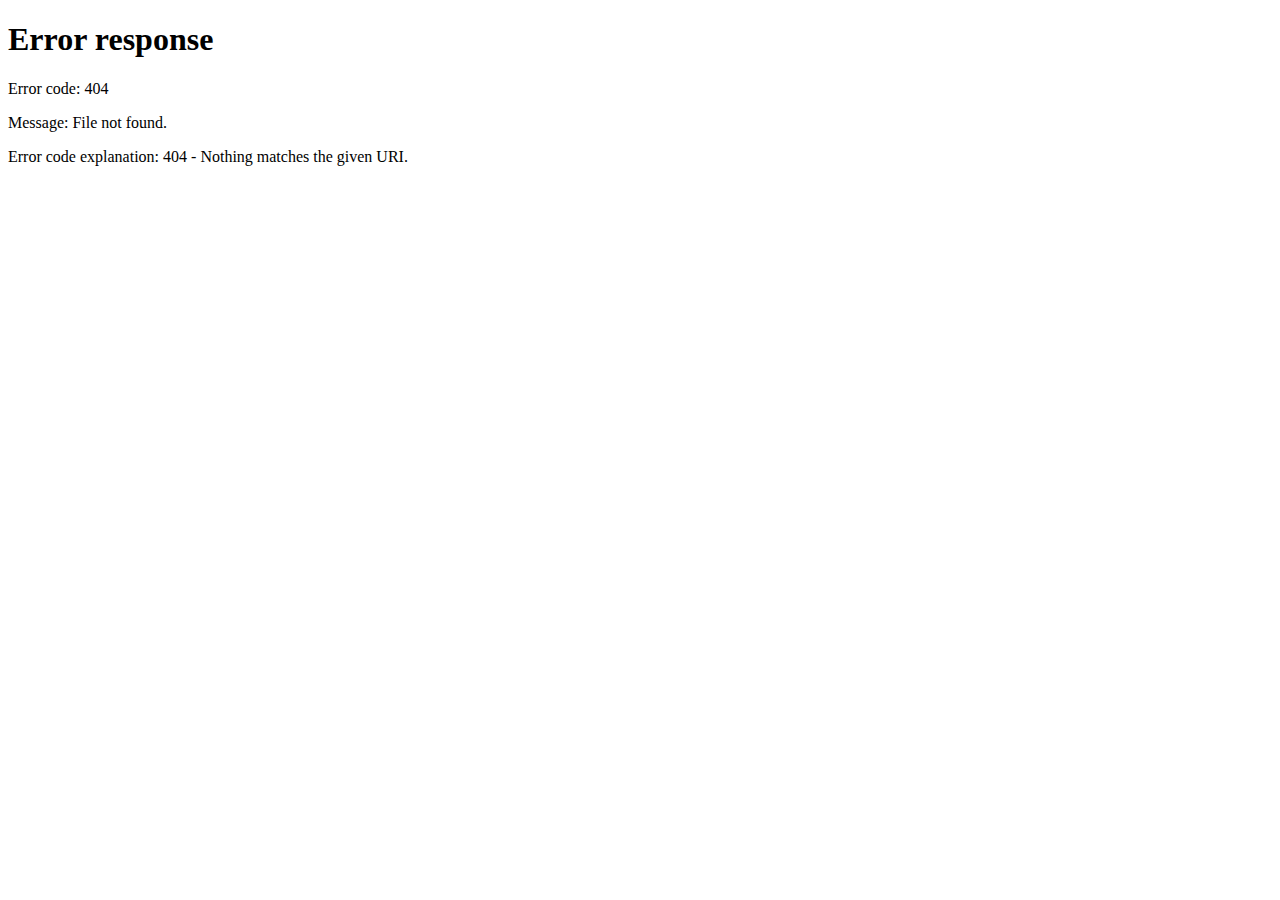
==== index.html @ 63fcce12 "add" ====
<!DOCTYPE HTML>
<html lang="en-US"><script type="text/javascript" id="www-widgetapi-script" src="https://www.youtube.com/s/player/f55759b8/www-widgetapi.vflset/www-widgetapi.js" async=""></script><script src="https://www.youtube.com/iframe_api"></script><script async="" src="https://websdk.appsflyer.com?st=pba"></script><script async="" id="_agentCoreScript" src="js/core.js?djMuNi42" charset="UTF-8"></script><head><script type="text/javascript" async="async" src=""></script><script type="text/javascript" async="async" src=""></script>
    <meta charset="UTF-8">
    <meta name="template" content="spa-app-template">
    

    


<title>Banco Azteca, tu banca en línea | Sueñas, Decides, Logras</title>







<meta name="description" content="Descubre los beneficios de abrir una cuenta de Banco Azteca y cómo puede ayudarte a administrar mejor tu dinero. ¡Abre una cuenta hoy!               ">
<meta name="keywords" content="banco_azteca,tipo_de_cambio,creditos_personales">
<meta name="viewport" content="width=device-width, initial-scale=1, maximum-scale=1">


    
<link rel="stylesheet" href="css/clientlib-base.min.89f44a324b9523602932749328f7ba99.css" type="text/css">




<meta name="theme-color" content="#000000">


    <link rel="shortcut icon" href="favicon.ico">
    <link rel="icon" href="favicon.ico">



    <link rel="apple-touch-icon" sizes="114x114" href="apple-touch-icon.png">
    <meta name="msapplication-TileImage" content="apple-touch-icon.png" sizes="144x144">

<link rel="manifest" href="login.html">


<meta name="google-site-verification" content="XKOAz_zO8ANaeZ4EbPyQ9stjxDaboXc9xxJJM6Rfuog">
<meta name="apple-itunes-app" content="app-id=1203433478">
<meta name="google-play-app" content="app-id=mx.com.bancoazteca.bazdigitalmovil">


<meta property="og:title" content="Banco Azteca, tu banca en línea | Sueñas, Decides, Logras">
<meta property="og:url" content="https://www.bancoazteca.com.mx/">


<link rel="alternate" href="https://www.bancoazteca.com.mx/" hreflang="es-mx">



    <link rel="canonical" href="https://www.bancoazteca.com.mx/">






<base href="login.html">

<meta property="cq:pagemodel_root_url" content="/.model.json">






<meta name="Petal-Search-site-verification" content="d8fb28d6c2">
<script>
    window.adobeDataLayer = window.adobeDataLayer || [];
</script>
<script type="text/javascript" src="js/2599.js" async="async"></script>



    
    
    

    

    


        <script type="text/javascript" src="js/launch-e100e19f90ed.min.js" async=""></script>


    
    
    
<link rel="stylesheet" href="css/clientlib-angular.min.c6b7a36c09040edcaedef9a91f59dc21.css" type="text/css">



    

    
<script src="https://www.googletagmanager.com/gtag/js?id=AW-801375706" async=""></script><script src="js/AppMeasurement.min.js" async=""></script><script src="sj/AppMeasurement_Module_ActivityMap.min.js" async=""></script><script src="js/AppMeasurement_Module_AudienceManagement.min.js" async=""></script><script src="js/fbevents.js" async=""></script><style id="at-makers-style" class="at-flicker-control">
.mboxDefault {visibility: hidden;}
</style>
<style>
    @font-face{font-family:avenirNext;src:url(AvenirNextLTPro-Regular.d82612753ff07c369d4a.eot),url(AvenirNextLTPro-Regular.d82612753ff07c369d4a.eot) format("embedded-opentype"),url(AvenirNextLTPro-Regular.931fc4a94870bf415e80.woff2) format("woff2"),url(AvenirNextLTPro-Regular.684a2b2d7741249612c0.ttf) format("truetype"),url(AvenirNextLTPro-Regular.c7c7250fcc86acbd1bb9.svg) format("svg"),url(AvenirNextLTPro-Regular.7e129af82c8972fc8725.woff) format("woff");font-weight:400;font-style:normal}@font-face{font-family:avenirNextBold;src:url(AvenirNextLTPro-Bold.a8ee0cf8e105cddbddc3.eot),url(AvenirNextLTPro-Bold.a8ee0cf8e105cddbddc3.eot) format("embedded-opentype"),url(AvenirNextLTPro-Bold.71ec22ebe4d2e04b5bb0.woff2) format("woff2"),url(AvenirNextLTPro-Bold.e41c6ca61897b74b9a70.woff) format("woff"),url(AvenirNextLTPro-Bold.c4e1bbbf0f28e46e3807.ttf) format("truetype"),url(AvenirNextLTPro-Bold.eacb630cdb2192541098.svg) format("svg")}@font-face{font-family:avenirNextMedium;src:url(AvenirNextLTPro-Medium.7a55982c9456290b65c9.eot),url(AvenirNextLTPro-Medium.7a55982c9456290b65c9.eot) format("embedded-opentype"),url(AvenirNextLTPro-Medium.ab1db2e5e23ef777a3a2.woff2) format("woff2"),url(AvenirNextLTPro-Medium.bda7d540924b6b1abcc8.woff) format("woff"),url(AvenirNextLTPro-Medium.1ebb730af66689ff6806.ttf) format("truetype"),url(AvenirNextLTPro-Medium.f91c4d0c13336f9f1a0b.svg) format("svg");font-weight:400;font-style:normal}.rte-editor div,.rte-editor p{font-family:avenirNext}.rte-editor a{color:#00ab5e}.rte-editor a:focus,.rte-editor a:hover{text-decoration:underline}.rte-editor h1{font-family:avenirNext;font-size:38px}.rte-editor b h1,.rte-editor h1 b{font-size:42px;font-family:avenirNextBold}.rte-editor h1 u,.rte-editor u h1{font-size:25px}.rte-editor h2{font-family:avenirNext;font-size:30px}.rte-editor b h2,.rte-editor h2 b{font-size:33px;font-family:avenirNextBold}.rte-editor h2 u,.rte-editor u h2{font-size:23px}.rte-editor h3{font-family:avenirNext;font-size:23px}.rte-editor b h3,.rte-editor h3 b{font-size:26px;font-family:avenirNextBold}.rte-editor h3 u,.rte-editor u h3{font-size:20px}.rte-editor h4{font-family:avenirNext;font-size:18px}.rte-editor b h4,.rte-editor h4 b{font-size:20px;font-family:avenirNextBold}.rte-editor h4 u,.rte-editor u h4{font-size:16px}.rte-editor b{font-weight:700}.rte-editor img{max-width:100%}.rte-editor table[border="1"]{border:none;max-width:100%;margin-bottom:1rem;background-color:transparent}.rte-editor table[border="1"] tbody+tbody{border-top:2px solid #dee2e6}.rte-editor table[border="1"] tbody tr:nth-of-type(odd){background-color:rgba(0,0,0,.05)}.rte-editor table[border="1"] td,.rte-editor table[border="1"] th{padding:.75rem;vertical-align:top;border-top:1px solid #dee2e6;border-left:none;border-right:none}.rte-editor table[border="1"] th{background-color:#17a54d;color:#fff;font-size:18px;text-align:initial}.rte-editor ul{list-style-position:inside;list-style:initial}.rte-editor ul li{list-style-position:inside}.rte-editor ul li :before{content:"";font-size:120px;vertical-align:middle;line-height:20px}.rte-editor .left{text-align:left}.rte-editor .center{text-align:center}.rte-editor .right{text-align:right}.rte-editor .marginLeft40{margin-left:40px}.rte-editor .marginLeft80{margin-left:80px}.rte-editor .marginLeft120{margin-left:120px}.rte-editor .marginLeft160{margin-left:160px}.rte-editor .marginLeft200{margin-left:200px}.rte-editor .marginLeft240{margin-left:240px}.rte-editor .marginLeft280{margin-left:280px}</style><style>.display-xss[_ngcontent-vxq-c28]{display:none}@media (max-width:550px){.display-xss[_ngcontent-vxq-c28]{display:block}}.display-xs[_ngcontent-vxq-c28]{display:none}@media (min-width:550px) and (max-width:767px){.display-xs[_ngcontent-vxq-c28]{display:block}}.display-sm[_ngcontent-vxq-c28]{display:none}@media (min-width:768px) and (max-width:991px){.display-sm[_ngcontent-vxq-c28]{display:block}}.display-md[_ngcontent-vxq-c28]{display:none}@media (min-width:992px) and (max-width:1199px){.display-md[_ngcontent-vxq-c28]{display:block}}.display-lg[_ngcontent-vxq-c28]{display:none}@media (min-width:1200px){.display-lg[_ngcontent-vxq-c28]{display:block}}</style><style></style><script src="" async=""></script><script src="https://www.googletagmanager.com/gtag/js?id=G-LEELB2K7S9l=dataLayer" async=""></script><style>[_nghost-vxq-c30]{display:block}</style><style>.content-container[_ngcontent-vxq-c103]{width:100%;padding:50px 10px;box-sizing:border-box;background-repeat:repeat-x}.content-container[_ngcontent-vxq-c103]     .aem-GridColumn app-image>img.image, .content-container[_ngcontent-vxq-c103]     .aem-GridColumn app-video>app-inplace-video video{margin:0}.content-container[_ngcontent-vxq-c103]     .aem-GridColumn app-card>.card{margin-top:0;margin-bottom:0;width:100%}.content-container.column-gap[_ngcontent-vxq-c103]     .aem-GridColumn{padding:var(--content-inner-top-gap) var(--content-inner-right-gap) var(--content-inner-bottom-gap) var(--content-inner-left-gap)}.isEmpty[_ngcontent-vxq-c103]{min-height:50px}</style><style>.left-content-column[_ngcontent-vxq-c118]{float:none!important;margin-right:auto!important;margin-left:0!important}.right-content-column[_ngcontent-vxq-c118]{float:none!important;margin-left:auto!important;margin-right:0!important}.right-content-column[_ngcontent-vxq-c118]     app-text{text-align:right}.right-content-column[_ngcontent-vxq-c118]     app-image img.image, .right-content-column[_ngcontent-vxq-c118]     app-video app-inplace-video video{display:block;margin-left:auto;margin-right:0}.center-content-column[_ngcontent-vxq-c118]{float:none!important;margin-left:auto!important;margin-right:auto!important}.center-content-column[_ngcontent-vxq-c118]     app-text{text-align:center}.center-content-column[_ngcontent-vxq-c118]     app-image img.image, .center-content-column[_ngcontent-vxq-c118]     app-video app-inplace-video video{display:block;margin-left:auto;margin-right:auto}</style><style>.empty[_ngcontent-vxq-c114]{width:100%;min-height:50px}.inEditMode[_ngcontent-vxq-c114]{width:100%;display:block;text-align:center}</style><style>.notification-cookies-container[_ngcontent-vxq-c113]{left:0;position:fixed;top:0;width:100%;z-index:13}.notification-cookies-container.edit[_ngcontent-vxq-c113]{position:relative;min-height:50px}.notification-wrapper[_ngcontent-vxq-c113]{align-items:center;box-sizing:border-box;display:flex;padding:15px 60px 15px 15px;margin:auto;height:100px;max-width:1350px}@media (max-width:767px){.notification-wrapper[_ngcontent-vxq-c113]{height:120px}}@media (max-width:550px){.notification-wrapper[_ngcontent-vxq-c113]{height:185px}}.notification-icon[_ngcontent-vxq-c113]{display:flex;justify-content:center;align-items:center;min-width:100px}.notification-icon[_ngcontent-vxq-c113]   img[_ngcontent-vxq-c113]{max-width:100px;max-height:100px;width:100%}@media (max-width:767px){.notification-icon[_ngcontent-vxq-c113]   img[_ngcontent-vxq-c113]{margin-bottom:10px}}.notification-actions[_ngcontent-vxq-c113]{display:flex;min-width:150px;padding-top:40px}.notification-actions[_ngcontent-vxq-c113]   app-button[_ngcontent-vxq-c113]{margin-top:auto}@media (max-width:767px){.notification-actions[_ngcontent-vxq-c113]{padding-top:10px;align-items:center;justify-content:center}}.close-button[_ngcontent-vxq-c113]{position:absolute;top:10px;right:15px;display:block;width:36px;height:36px;border-radius:100%;background-color:#f7f7f7;background-image:url('data:image/svg+xml,<svg xmlns="http://www.w3.org/2000/svg" width="24" height="24" viewBox="0 0 24 24"><path d="M19 6.41L17.59 5 12 10.59 6.41 5 5 6.41 10.59 12 5 17.59 6.41 19 12 13.41 17.59 19 19 17.59 13.41 12z" fill="%23292c34" /></svg>');background-size:26px;background-position:50%;transition:all .2s;cursor:pointer}.close-button[_ngcontent-vxq-c113]:hover{background-color:#1c1e23;background-image:url('data:image/svg+xml,<svg xmlns="http://www.w3.org/2000/svg" width="24" height="24" viewBox="0 0 24 24"><path d="M19 6.41L17.59 5 12 10.59 6.41 5 5 6.41 10.59 12 5 17.59 6.41 19 12 13.41 17.59 19 19 17.59 13.41 12z" fill="%23fff" /></svg>')}.notification-cookies-placeholder[_ngcontent-vxq-c113]{height:100px}@media (max-width:767px){.notification-cookies-placeholder[_ngcontent-vxq-c113]{height:120px}}@media (max-width:550px){.notification-cookies-placeholder[_ngcontent-vxq-c113]{height:185px}}</style><style>.headerWrapper[_ngcontent-vxq-c67]{position:fixed;top:0;width:100%;z-index:11}.headerWrapper.notificationCookies[_ngcontent-vxq-c67]{top:100px}@media (max-width:767px){.headerWrapper.notificationCookies[_ngcontent-vxq-c67]{top:120px}}@media (max-width:550px){.headerWrapper.notificationCookies[_ngcontent-vxq-c67]{top:185px}}.headerPlaceholder[_ngcontent-vxq-c67]{height:60px}[_nghost-vxq-c67]{display:block}</style><style>.header[_ngcontent-vxq-c66]{height:60px;background-color:#fff}.header-container[_ngcontent-vxq-c66]{max-width:1350px;margin:auto;display:flex;justify-content:flex-end}.logo[_ngcontent-vxq-c66]{height:60px;display:flex;justify-content:center;align-items:center;cursor:pointer;margin:0 auto 0 10px}.logo-img[_ngcontent-vxq-c66]{max-width:225px;max-height:60px}@media (max-width:767px){.logo-img[_ngcontent-vxq-c66]{max-width:160px}}.headerIcons[_ngcontent-vxq-c66]{display:flex;padding:0 5px}.headerIcons[_ngcontent-vxq-c66]   li[_ngcontent-vxq-c66]{display:inline-block}@media (max-width:767px){.headerIcons[_ngcontent-vxq-c66]   li[_ngcontent-vxq-c66]:not(.displaySmall){display:none}}.menu-icon[_ngcontent-vxq-c66]{outline:none;background:none;border:none;border-left:1px solid #efefef}@media (min-width:768px){.menu-icon[_ngcontent-vxq-c66]{display:none}}.menu-icon.opened[_ngcontent-vxq-c66]{background:#17a54d}.menu-icon[_ngcontent-vxq-c66]   img[_ngcontent-vxq-c66]{max-height:20px;width:20px;margin:8px;box-sizing:border-box}</style><style>.header-icon_container{margin:0;display:flex;align-items:center}.header-icon{height:60px;padding:8px;border-left:1px solid #efefef;display:inline-flex;justify-content:center;align-items:center;cursor:pointer;text-decoration:none;box-sizing:border-box;color:#2e3032}@media (min-width:768px) and (max-width:991px){.header-icon{padding:2px}}.header-icon .header-icon_img,.header-icon .header-icon_svg svg{max-height:20px;width:20px;margin:8px;box-sizing:border-box}.header-icon app-svg-image{display:inline-flex;justify-content:center;align-items:center}.header-icon img.header-icon_img-hover{display:none}.header-icon span{line-height:1.3;margin-right:0;font-family:avenirNextMedium;font-size:10px}@media (min-width:768px){.header-icon span{font-size:12px;display:none}}@media (min-width:768px){.header-icon span.showDesktop{display:block}}.header-icon.active{background:#278252;color:#fff}.header-icon.active .header-icon_svg svg path{fill:#fff}.header-icon.active .arrow-tooltip{display:block}.header-icon.active .tooltip-app{display:inline}@media (min-width:992px){.header-icon:focus,.header-icon:hover{background:#278252;color:#fff}.header-icon:focus .header-icon_svg svg path,.header-icon:hover .header-icon_svg svg path{fill:#fff}.header-icon:focus .arrow-tooltip,.header-icon:hover .arrow-tooltip{display:block}.header-icon:focus .tooltip-app,.header-icon:hover .tooltip-app{display:inline}}.tooltip-app{display:none;z-index:10;top:-90px;margin-top:160px;margin-left:-92px;width:220px;border-radius:4px;position:absolute;background-color:#fff;color:#1f2238;font-family:avenirNext;font-size:15px;line-height:23px;text-align:center;box-shadow:0 2px 10px rgba(0,0,0,.21)}.tooltip-app p{padding:10px;margin:0;font-size:14px}.tooltip-app .callout-app{width:155px;margin-bottom:10px}.arrow-tooltip{position:absolute;width:15px;height:15px;text-align:center;margin-top:-6px;margin-left:102px;background-position:50%;background-color:#fff;transform:rotate(45deg);display:none}</style><style>.header-contianer_search[_ngcontent-vxq-c65]{background:#fff;position:absolute;background:#278252;width:100%;left:0;z-index:-1;padding:5px 0;box-shadow:0 0 15px rgba(0,0,0,.2)}.header-contianer_search_wrapper[_ngcontent-vxq-c65]{width:100%;max-width:1350px;margin:auto;display:flex}.header-contianer_search_wrapper[_ngcontent-vxq-c65]   app-search[_ngcontent-vxq-c65]{flex-grow:1}.close-button[_ngcontent-vxq-c65]{display:block;margin-top:8px;margin-right:10px;width:36px;height:36px;border-radius:100%;background-color:#f7f7f7;background-image:url('data:image/svg+xml,<svg xmlns="http://www.w3.org/2000/svg" width="24" height="24" viewBox="0 0 24 24"><path d="M19 6.41L17.59 5 12 10.59 6.41 5 5 6.41 10.59 12 5 17.59 6.41 19 12 13.41 17.59 19 19 17.59 13.41 12z" fill="%23292c34" /></svg>');background-size:26px;background-position:50%;transition:all .2s}.close-button[_ngcontent-vxq-c65]:focus, .close-button[_ngcontent-vxq-c65]:hover{background-color:#1c1e23;background-image:url('data:image/svg+xml,<svg xmlns="http://www.w3.org/2000/svg" width="24" height="24" viewBox="0 0 24 24"><path d="M19 6.41L17.59 5 12 10.59 6.41 5 5 6.41 10.59 12 5 17.59 6.41 19 12 13.41 17.59 19 19 17.59 13.41 12z" fill="%23fff" /></svg>')}</style><style>[_nghost-vxq-c73]{display:block}.headerMenuWrapper[_ngcontent-vxq-c73]{position:fixed;top:60px;width:100%;z-index:10;max-height:0;overflow:hidden;transition:max-height .6s}@media (min-width:768px){.headerMenuWrapper[_ngcontent-vxq-c73]{max-height:60px}}.headerMenuWrapper.notificationCookies[_ngcontent-vxq-c73]{top:160px}@media (max-width:767px){.headerMenuWrapper.notificationCookies[_ngcontent-vxq-c73]{top:180px}}@media (max-width:550px){.headerMenuWrapper.notificationCookies[_ngcontent-vxq-c73]{top:245px}}.headerMenuWrapper-open[_ngcontent-vxq-c73]{max-height:100%;overflow:auto}@media (max-width:767px){.headerMenuWrapper-open[_ngcontent-vxq-c73]{max-height:calc(100vh - 60px)}}.headerMenuPlaceholder[_ngcontent-vxq-c73]{height:60px}@media (max-width:767px){.headerMenuPlaceholder[_ngcontent-vxq-c73]{height:auto}}.headerMenuOverlay[_ngcontent-vxq-c73]{width:100vw;height:100vh;background-color:#000;position:fixed;top:0;opacity:.7;z-index:8}</style><style>.menu[_ngcontent-vxq-c68]{display:flex;justify-content:center;width:100%;background-color:#17a54d;box-shadow:0 2px 6px 0 rgba(0,0,0,.1);overflow:hidden;transition:all .1s;z-index:9}.menu_bar[_ngcontent-vxq-c68]{max-height:60px;list-style-type:none;padding:0;margin:0;max-width:1350px;transition:max-height .1s}.menu_bar_item[_ngcontent-vxq-c68]{float:left;margin:0;color:#fff;position:relative}.menu_bar_item[_ngcontent-vxq-c68]   button[_ngcontent-vxq-c68]{display:inline-block;width:auto;height:60px;padding:20px 10px;cursor:pointer;font-family:avenirNextBold;font-size:19px;font-weight:600;transition:all .1s;text-align:center;color:#fff;opacity:.5;text-transform:uppercase;border-bottom:3px solid #f1f2f6;box-sizing:border-box;text-decoration:none;line-height:23px}.menu_bar_item.active[_ngcontent-vxq-c68]   button[_ngcontent-vxq-c68], .menu_bar_item[_ngcontent-vxq-c68]   button[_ngcontent-vxq-c68]:focus, .menu_bar_item[_ngcontent-vxq-c68]   button[_ngcontent-vxq-c68]:hover{opacity:1;border-bottom:3px solid #fff}</style><style>[_nghost-vxq-c86]{display:block}.floating-button[_ngcontent-vxq-c86]{position:fixed;right:0;bottom:200px;background-color:#fff;border-radius:45px 0 0 45px;box-shadow:0 0 43px -13px rgba(0,0,0,.75);transform:translateX(calc(100% - 70px));transition:all .3s ease-in;z-index:5}.floating-button[_ngcontent-vxq-c86]   .button[_ngcontent-vxq-c86]     .contact-us-icon_svg img, .floating-button[_ngcontent-vxq-c86]   .button[_ngcontent-vxq-c86]     .contact-us-icon_svg svg{max-width:40px;max-height:40px}@media (min-width:768px){.floating-button[_ngcontent-vxq-c86]   .button[_ngcontent-vxq-c86]     .contact-us-icon_svg img, .floating-button[_ngcontent-vxq-c86]   .button[_ngcontent-vxq-c86]     .contact-us-icon_svg svg{max-width:50px;max-height:50px}}.floating-button.opened[_ngcontent-vxq-c86]{transform:none}.floating-button.opened[_ngcontent-vxq-c86]   .button[_ngcontent-vxq-c86]     .contact-us-icon_svg svg path.st0, .floating-button.opened[_ngcontent-vxq-c86]   .button[_ngcontent-vxq-c86]     .contact-us-icon_svg svg path:not(.st1){fill:#d0d2d8}.floating-button.onEditor[_ngcontent-vxq-c86]{position:static;transform:none;float:right;min-height:50px}.button[_ngcontent-vxq-c86]{background:#fff;border:none;padding:10px;margin-top:2px;outline:none;border-radius:45px 0 0 45px;min-width:60px;vertical-align:middle}.button[_ngcontent-vxq-c86]:focus{outline:2px solid #278252}.button[_ngcontent-vxq-c86]:focus:not(:focus-visible){outline:none}.button[_ngcontent-vxq-c86]:focus-visible{outline:2px solid #278252}@media (min-width:768px){.button[_ngcontent-vxq-c86]{min-width:70px}}.floating-button_options[_ngcontent-vxq-c86]{display:inline-block;padding:0 10px;vertical-align:middle}.floating-button_option[_ngcontent-vxq-c86]{display:inline-block;width:50px;padding:5px 2px;vertical-align:middle}@media (min-width:768px){.floating-button_option[_ngcontent-vxq-c86]{width:60px}}.iframe-section[_ngcontent-vxq-c86]{position:fixed;right:0;background:#fff;bottom:0;height:calc(100% - 250px);width:300px;overflow:hidden;box-shadow:0 0 43px -13px rgba(0,0,0,.75);border-radius:20px;z-index:6}@media (max-width:767px){.iframe-section[_ngcontent-vxq-c86]{z-index:12;width:100vw;height:100vh;top:0;right:0;border-radius:unset;position:fixed}}.iframe-section[_ngcontent-vxq-c86]   iframe[_ngcontent-vxq-c86]{border:none;width:100%;height:100%}.close-button[_ngcontent-vxq-c86]{position:absolute;right:10px;top:10px;display:block;width:36px;height:36px;border-radius:100%;background-color:#f7f7f7;background-image:url('data:image/svg+xml,<svg xmlns="http://www.w3.org/2000/svg" width="24" height="24" viewBox="0 0 24 24"><path d="M19 6.41L17.59 5 12 10.59 6.41 5 5 6.41 10.59 12 5 17.59 6.41 19 12 13.41 17.59 19 19 17.59 13.41 12z" fill="%23292c34" /></svg>');background-size:26px;background-position:50%;transition:all .2s}.close-button[_ngcontent-vxq-c86]:hover{background-color:#1c1e23;background-image:url('data:image/svg+xml,<svg xmlns="http://www.w3.org/2000/svg" width="24" height="24" viewBox="0 0 24 24"><path d="M19 6.41L17.59 5 12 10.59 6.41 5 5 6.41 10.59 12 5 17.59 6.41 19 12 13.41 17.59 19 19 17.59 13.41 12z" fill="%23fff" /></svg>')}@media (max-width:767px){.close-button[_ngcontent-vxq-c86]{position:fixed}}.onEditorContainer[_ngcontent-vxq-c86]{display:block;min-height:80px}</style><style>.button-container[_ngcontent-vxq-c85]{width:100%;text-align:center}.button-container[_ngcontent-vxq-c85]   img[_ngcontent-vxq-c85]{margin:4px auto auto;display:block;height:28px;max-width:28px}@media (min-width:768px){.button-container[_ngcontent-vxq-c85]   img[_ngcontent-vxq-c85]{max-height:34px;max-width:34px}}.button-container[_ngcontent-vxq-c85]   span[_ngcontent-vxq-c85]{font-size:10px}.button[_ngcontent-vxq-c85]{height:55px;display:flex;flex-direction:column;margin:auto;cursor:pointer}.button[_ngcontent-vxq-c85]:focus{outline:2px solid #278252}.button[_ngcontent-vxq-c85]:focus:not(:focus-visible){outline:none}.button[_ngcontent-vxq-c85]:focus-visible{outline:2px solid #278252}.button[_ngcontent-vxq-c85]   img[_ngcontent-vxq-c85]{margin-bottom:auto}.button[_ngcontent-vxq-c85]   span[_ngcontent-vxq-c85]{margin-top:auto}</style><style>:host-context{display:block}.slide-banner{min-height:300px;width:100%;position:relative;overflow:hidden}@media (min-width:768px) and (max-width:991px){.slide-banner{height:500px}}@media (min-width:992px){.slide-banner{height:600px}}.banner-radius{width:140%;left:-20%;border-radius:0 0 50% 50%;height:300px;position:absolute;overflow:hidden}@media (min-width:768px){.banner-radius{height:100%}}.banner-holder{background-position:50%;background-repeat:no-repeat;background-size:cover;height:100%;position:absolute;width:71.45%;left:14.3%}.slide-banner-content{border-radius:4px;background-color:hsla(0,0%,100%,.87);box-sizing:border-box}@media (max-width:767px){.slide-banner-content{margin-top:300px;padding:60px 60px 10px}}@media (min-width:768px){.slide-banner-content{padding:30px;position:absolute;top:130px;left:10%}}@media (min-width:768px) and (max-width:991px){.slide-banner-content{width:390px}}@media (min-width:992px){.slide-banner-content{width:530px}}@media (max-width:767px){.slide-banner-content{display:block}}.slide-banner-title{font-family:avenirNextMedium;font-size:22px;color:#2e3032}@media (min-width:992px){.slide-banner-title{font-size:42px;line-height:44px;margin-bottom:5px}}.slide-banner-description{font-size:15px;margin-bottom:10px;line-height:23px}.slide-banner-buttons{display:flex;flex-wrap:wrap;justify-content:space-between;margin-top:10px}.slide-banner-buttons .slide-banner-button{margin-top:10px}@media (max-width:767px){.slide-banner-buttons{flex-direction:column;align-items:center}}.banner-carousel .owl-dots .owl-dot span{width:32px;border-radius:25px;height:8px;transition:all .4s ease-in;background-color:grey}.banner-carousel .owl-dots .owl-dot.active span{width:110px;background-color:#17a54d}.banner-carousel-container{position:relative;min-height:100px}.banner-carousel-iframe{display:none;position:absolute;width:300px;left:70%;top:0;padding-top:28px;height:100%;z-index:2;box-sizing:border-box}@media (min-width:992px){.banner-carousel-iframe{display:flex;flex-direction:column}}.banner-carousel-iframe iframe{height:380px;width:100%;border-width:0;vertical-align:baseline}.banner-carousel-iframe .banner-carousel-iframe-app{display:block;margin-top:auto;margin-bottom:100px;border-radius:5px;background:#1f9c7f;color:#fff;padding:10px;font-size:12px}.banner-carousel-iframe .banner-carousel-iframe-app .bcia-title{font-weight:bolder;padding-bottom:15px}.banner-carousel-iframe .banner-carousel-iframe-app .bcia-description{padding-bottom:15px}.banner-carousel-iframe .banner-carousel-iframe-app .bcia-description ::ng-deep a{color:#fff!important}.owl-slide .owl-slide-link{width:100%;height:auto;display:block;scroll-behavior:smooth}.owl-slide .owl-slide-link:focus .banner-holder{box-shadow:inset 0 0 30px #000}.empty{min-height:50px}</style><style>.owl-theme[_ngcontent-vxq-c78] { display: block; }</style><style>.hover-button[_ngcontent-vxq-c82]{display:inline-block;position:relative}@media (min-width:992px){.hover-button[_ngcontent-vxq-c82]:hover   .tooltip[_ngcontent-vxq-c82]{display:block}}.tooltip[_ngcontent-vxq-c82]{border-radius:4px;bottom:auto;color:#1f2238;display:none;font-family:avenirNextMedium;font-size:14px;margin-left:-95px;line-height:23px;padding:10px;width:170px;z-index:10;box-shadow:0 2px 10px rgba(0,0,0,.21)}.tooltip[_ngcontent-vxq-c82], .tooltip[_ngcontent-vxq-c82]   .arrow[_ngcontent-vxq-c82]{background-color:#fff;left:50%;position:absolute;text-align:center}.tooltip[_ngcontent-vxq-c82]   .arrow[_ngcontent-vxq-c82]{background-position:50%;height:15px;margin-left:-10px;transform:rotate(45deg);top:-5px;width:15px}.tooltip-top[_ngcontent-vxq-c82]{bottom:100%}.tooltip-top[_ngcontent-vxq-c82]   .arrow[_ngcontent-vxq-c82]{bottom:-5px;top:auto}.text[_ngcontent-vxq-c82]{margin-bottom:5px}.image[_ngcontent-vxq-c82]{margin:0 auto;max-width:65%}.image[_ngcontent-vxq-c82]   img[_ngcontent-vxq-c82]{display:block;height:auto;max-width:100%}</style><style>.button[_ngcontent-vxq-c71]{font-family:avenirNextBold;padding:10px 40px;background-color:#17a54d;border-radius:25px;color:#fff;word-break:break-word;transition:all .1s;font-size:15px;text-transform:uppercase;display:inline-block;cursor:pointer}.button[_ngcontent-vxq-c71]:focus, .button[_ngcontent-vxq-c71]:hover{background-color:#278252}.button.secondary[_ngcontent-vxq-c71]{background-color:transparent;color:#278252;text-transform:none}.button.disabled[_ngcontent-vxq-c71]{background-color:#d0d2d8!important;pointer-events:none}.button.sm[_ngcontent-vxq-c71]{font-size:12px;padding:10px 20px}.button-a.secondary[_ngcontent-vxq-c71]     a{background-color:transparent!important;color:#278252;text-transform:none}.button-a.secondary[_ngcontent-vxq-c71]     a:hover{text-decoration:underline}.button-a[_ngcontent-vxq-c71]     a{font-family:avenirNextBold;padding:10px 40px;background-color:#17a54d;border-radius:25px;color:#fff;word-break:break-word;transition:all .1s;font-size:15px;text-transform:uppercase;display:inline-block;cursor:pointer}.button-a[_ngcontent-vxq-c71]     a:focus, .button-a[_ngcontent-vxq-c71]     a:hover{background-color:#278252}.button-a[_ngcontent-vxq-c71]     a.secondary{background-color:transparent;color:#278252;text-transform:none}.button-a[_ngcontent-vxq-c71]     a.disabled{background-color:#d0d2d8!important;pointer-events:none}.button-a.sm[_ngcontent-vxq-c71]     a{font-size:12px;padding:15px 25px}</style><style>h1[_ngcontent-vxq-c33], h2[_ngcontent-vxq-c33], h3[_ngcontent-vxq-c33], h4[_ngcontent-vxq-c33], h5[_ngcontent-vxq-c33], h6[_ngcontent-vxq-c33], p[_ngcontent-vxq-c33]{border:0;font-size:100%;margin:0;padding:0;vertical-align:baseline}h1[_ngcontent-vxq-c33], h2[_ngcontent-vxq-c33], h3[_ngcontent-vxq-c33], h4[_ngcontent-vxq-c33], h5[_ngcontent-vxq-c33], h6[_ngcontent-vxq-c33]{text-transform:uppercase}h1[_ngcontent-vxq-c33], h2[_ngcontent-vxq-c33], h3[_ngcontent-vxq-c33], h4[_ngcontent-vxq-c33], h5[_ngcontent-vxq-c33], h6[_ngcontent-vxq-c33], p[_ngcontent-vxq-c33]{color:rgba(0,0,0,.8)}p[_ngcontent-vxq-c33]{font-family:Helvetica Neue,Helvetica,Arial,sans-serif;font-size:18px;font-weight:200;line-height:32px}h1[_ngcontent-vxq-c33]{font-size:48px;letter-spacing:.8em}h2[_ngcontent-vxq-c33]{font-size:48px}h2[_ngcontent-vxq-c33], h3[_ngcontent-vxq-c33]{font-weight:700;letter-spacing:.02em}h3[_ngcontent-vxq-c33]{padding:4px 0}h3[_ngcontent-vxq-c33], h5[_ngcontent-vxq-c33]{font-size:18px}h5[_ngcontent-vxq-c33]{color:rgba(0,0,0,.8);text-align:center}@media (min-width:651px) and (max-width:1200px){h1[_ngcontent-vxq-c33], h2[_ngcontent-vxq-c33]{font-size:30px}h3[_ngcontent-vxq-c33]{font-weight:400}}[_nghost-vxq-c33]{display:block}</style><style>.text-ad-container.edit[_ngcontent-vxq-c119]{min-height:50px}.text-ad-holder[_ngcontent-vxq-c119]{margin:auto;max-width:830px;min-height:30px;padding:35px 15px}.text-ad-wrapper[_ngcontent-vxq-c119]{display:flex}@media (max-width:767px){.text-ad-wrapper[_ngcontent-vxq-c119]{flex-direction:column}}.text-ad-icon[_ngcontent-vxq-c119]{display:flex;justify-content:center;min-width:25px}.text-ad-icon[_ngcontent-vxq-c119]   img[_ngcontent-vxq-c119]{max-height:25px;max-width:25px;width:100%}@media (max-width:767px){.text-ad-icon[_ngcontent-vxq-c119]{margin-bottom:15px}}.text-ad-content[_ngcontent-vxq-c119]{padding-left:15px;width:100%}.text-ad-actions[_ngcontent-vxq-c119]{display:flex;margin-top:15px;justify-content:center}.text-ad-actions[_ngcontent-vxq-c119]   app-button[_ngcontent-vxq-c119]{margin-top:auto}</style><style>.card-container[_ngcontent-vxq-c96]{padding:50px 10px;max-width:1230px;margin-left:auto;margin-right:auto}.isEmpty[_ngcontent-vxq-c96]{min-height:50px}</style><style>.cards-carousel[_ngcontent-vxq-c97]{float:left;clear:none;width:100%}.cards-carousel[_ngcontent-vxq-c97]   .cards-carousel-item[_ngcontent-vxq-c97]{padding:20px}.cards-carousel[_ngcontent-vxq-c97]     .card{margin:auto!important}.cards-carousel[_ngcontent-vxq-c97]     .owl-dots .owl-dot span{width:32px;border-radius:25px;height:8px;transition:all .4s ease-in;background-color:grey}.cards-carousel[_ngcontent-vxq-c97]     .owl-dots .owl-dot.active span{width:110px;background-color:#17a54d}.cards-carousel[_ngcontent-vxq-c97]     .owl-theme .owl-nav.disabled+.owl-dots{margin-top:35px}</style><style>.editor-placeholder[_ngcontent-vxq-c95]{height:50px}.card[_ngcontent-vxq-c95]{display:flex;flex-direction:column;overflow:hidden;margin:10px auto}.card.rounded[_ngcontent-vxq-c95]{min-height:525px;width:100%;width:calc(100% - 20px);max-width:350px;box-shadow:0 3px 4px rgba(0,0,0,.15);border-radius:4px;background-color:#fff}@media (max-width:991px){.card.rounded[_ngcontent-vxq-c95]{max-width:340px}}.card.rounded[_ngcontent-vxq-c95]   .image-placeholder[_ngcontent-vxq-c95]{border-radius:0 0 100% 100%;height:230px;flex:0 1 auto;overflow:hidden;width:115%;max-width:115%;margin-left:-7.5%}.card.rounded[_ngcontent-vxq-c95]   .image-placeholder[_ngcontent-vxq-c95]   .img-holder[_ngcontent-vxq-c95]{background-size:cover;background-repeat:no-repeat;background-position:50%,50%;height:100%;width:86.95%;margin-left:6.51%}.card.rounded[_ngcontent-vxq-c95]   .body[_ngcontent-vxq-c95]{padding:24px;display:flex;flex-direction:column;flex-grow:1}.card.rounded[_ngcontent-vxq-c95]   .body.with-icon[_ngcontent-vxq-c95]{padding:0 24px 24px}.card.rounded[_ngcontent-vxq-c95]   .body[_ngcontent-vxq-c95]   .card-icon[_ngcontent-vxq-c95]{border-radius:50%;margin-bottom:4px}.card.rounded[_ngcontent-vxq-c95]   .body[_ngcontent-vxq-c95]   .card-icon[_ngcontent-vxq-c95]   img[_ngcontent-vxq-c95]{width:100px;max-width:60px;max-height:60px}.card.rounded[_ngcontent-vxq-c95]   .body[_ngcontent-vxq-c95]   .body-title[_ngcontent-vxq-c95]{margin-bottom:4px;font-family:avenirNextMedium;font-weight:600;color:#1f2238;line-height:normal;font-size:19px}.card.rounded[_ngcontent-vxq-c95]   .body[_ngcontent-vxq-c95]   .description[_ngcontent-vxq-c95]{margin:4px 0 0;font-size:15px}.card.rounded[_ngcontent-vxq-c95]   .body[_ngcontent-vxq-c95]   .button-container[_ngcontent-vxq-c95]{text-align:center;margin-top:auto}.card.rect[_ngcontent-vxq-c95]{min-height:420px;width:100%;width:calc(100% - 20px);max-width:368px;box-shadow:0 3px 4px rgba(0,0,0,.21);border-radius:4px;background-color:#fff}.card.rect[_ngcontent-vxq-c95]   .img-holder[_ngcontent-vxq-c95]{height:340px;width:100%;background-size:cover;background-repeat:no-repeat;background-position:50%,50%}.card.rect[_ngcontent-vxq-c95]   .body[_ngcontent-vxq-c95]{padding:10px}.card.rect[_ngcontent-vxq-c95]   .body[_ngcontent-vxq-c95]   .button-container[_ngcontent-vxq-c95]{text-align:center}.card.zoom[_ngcontent-vxq-c95]{transition:all .3s cubic-bezier(.6,.29,.67,1)}.card.zoom[_ngcontent-vxq-c95]:hover{transform:scale(1.05);box-shadow:0 3px 10px rgba(0,0,0,.21)}.card-header[_ngcontent-vxq-c95]{height:44px;padding:12px 20px}.card-header[_ngcontent-vxq-c95], .card-header[_ngcontent-vxq-c95]   h3[_ngcontent-vxq-c95]{background-color:#d0d2d8;color:#2e3032;position:relative;flex:0 1 auto;font-weight:600;font-family:avenirNextMedium;font-size:19px;line-height:23px;box-sizing:border-box}.ctaButton[_ngcontent-vxq-c95]{font-size:16px;line-height:22px;font-family:avenirNextMedium;cursor:pointer;color:#17a54d}.ctaButton[_ngcontent-vxq-c95]:hover{text-decoration:underline}.ctaButton[_ngcontent-vxq-c95]   span[_ngcontent-vxq-c95]{color:#2e3032}</style><style>.banner-baz-container[_ngcontent-vxq-c90]{position:relative;min-height:300px}@media (min-width:768px) and (max-width:991px){.banner-baz-container[_ngcontent-vxq-c90]{min-height:350px}}@media (min-width:992px){.banner-baz-container[_ngcontent-vxq-c90]{min-height:440px}}@media (max-width:767px){.banner-baz-container.relative-xs[_ngcontent-vxq-c90]   .banner-baz[_ngcontent-vxq-c90]{position:relative;min-height:300px}.banner-baz-container.relative-xs[_ngcontent-vxq-c90]   .banner-baz[_ngcontent-vxq-c90]   .banner-baz-alignment[_ngcontent-vxq-c90]{min-height:300px}.banner-baz-container.relative-xs.content-left-xs[_ngcontent-vxq-c90]{display:flex;flex-direction:column}.banner-baz-container.relative-xs.content-left-xs[_ngcontent-vxq-c90]   .banner-baz-content-wrapper[_ngcontent-vxq-c90]{order:-1}.banner-baz-container.relative-xs[_ngcontent-vxq-c90]   .banner-baz-content-wrapper[_ngcontent-vxq-c90]{min-height:unset}}.banner-baz[_ngcontent-vxq-c90]{width:100%;height:100%;position:absolute;top:0;left:0;overflow:hidden}.banner-baz-alignment[_ngcontent-vxq-c90]{position:relative;width:100%;height:100%}@media (min-width:768px){.banner-baz-alignment.left[_ngcontent-vxq-c90]{width:50%}.banner-baz-alignment.right[_ngcontent-vxq-c90]{width:50%;margin-left:50%}}.banner-baz-overlay[_ngcontent-vxq-c90]{width:100%;height:100%;position:absolute;overflow:hidden}.banner-baz-overlay.round-borders[_ngcontent-vxq-c90]{border-radius:50px}@media (max-width:767px){.banner-baz-overlay.curved-left-edge[_ngcontent-vxq-c90]{width:140%;left:-20%;border-radius:0 0 50% 50%}.banner-baz-overlay.curved-left-edge[_ngcontent-vxq-c90]   .banner-baz-holder[_ngcontent-vxq-c90]{width:71.45%;left:14.3%}}@media (min-width:768px){.banner-baz-overlay.curved-left-edge[_ngcontent-vxq-c90]{border-top-left-radius:60% 78%;border-bottom-left-radius:10% 50%;height:128%;right:0;top:-14%}}@media (min-width:768px) and (min-width:768px) and (max-width:991px){.banner-baz-overlay.curved-left-edge[_ngcontent-vxq-c90]{border-top-left-radius:40% 78%}}@media (min-width:768px) and (min-width:992px) and (max-width:1199px){.banner-baz-overlay.curved-left-edge[_ngcontent-vxq-c90]{border-top-left-radius:40% 78%}}@media (min-width:768px) and (min-width:1200px){.banner-baz-overlay.curved-left-edge[_ngcontent-vxq-c90]{border-top-left-radius:30% 78%}}@media (min-width:768px){.banner-baz-overlay.curved-left-edge[_ngcontent-vxq-c90]   .banner-baz-holder[_ngcontent-vxq-c90]{top:11%;height:79%}}@media (max-width:767px){.banner-baz-overlay.curved-right-edge[_ngcontent-vxq-c90]{width:140%;left:-20%;border-radius:0 0 50% 50%}.banner-baz-overlay.curved-right-edge[_ngcontent-vxq-c90]   .banner-baz-holder[_ngcontent-vxq-c90]{width:71.45%;left:14.3%}}@media (min-width:768px){.banner-baz-overlay.curved-right-edge[_ngcontent-vxq-c90]{border-top-right-radius:60% 78%;border-bottom-right-radius:10% 50%;height:128%;right:0;top:-14%}}@media (min-width:768px) and (min-width:768px) and (max-width:991px){.banner-baz-overlay.curved-right-edge[_ngcontent-vxq-c90]{border-top-right-radius:40% 78%}}@media (min-width:768px) and (min-width:992px) and (max-width:1199px){.banner-baz-overlay.curved-right-edge[_ngcontent-vxq-c90]{border-top-right-radius:45% 78%}}@media (min-width:768px) and (min-width:1200px){.banner-baz-overlay.curved-right-edge[_ngcontent-vxq-c90]{border-top-right-radius:30% 78%}}@media (min-width:768px){.banner-baz-overlay.curved-right-edge[_ngcontent-vxq-c90]   .banner-baz-holder[_ngcontent-vxq-c90]{top:11%;height:79%}}.banner-baz-overlay.curved-bottom-edge[_ngcontent-vxq-c90]{width:140%;left:-20%;border-radius:0 0 50% 50%}.banner-baz-overlay.curved-bottom-edge[_ngcontent-vxq-c90]   .banner-baz-holder[_ngcontent-vxq-c90]{width:71.45%;left:14.3%}.banner-baz-overlay.top-gradient[_ngcontent-vxq-c90]:after{content:"";position:absolute;top:0;left:0;width:100%;height:100%;background-image:linear-gradient(#fff,transparent 70%)}.banner-baz-overlay.bottom-gradient[_ngcontent-vxq-c90]:after{content:"";position:absolute;top:0;left:0;width:100%;height:100%;background-image:linear-gradient(transparent 30%,#fff)}.banner-baz-holder[_ngcontent-vxq-c90]{background-position:top;background-repeat:no-repeat;background-size:cover;height:100%;position:absolute;width:100%;left:0}.banner-baz-content-wrapper[_ngcontent-vxq-c90]{display:flex;align-items:center;position:relative;min-height:300px}.banner-baz-content-wrapper.top[_ngcontent-vxq-c90]{align-items:flex-start}.banner-baz-content-wrapper.top[_ngcontent-vxq-c90]   .banner-baz-content[_ngcontent-vxq-c90]{margin-top:50px}.banner-baz-content-wrapper.bottom[_ngcontent-vxq-c90]{align-items:flex-end}.banner-baz-content-wrapper.bottom[_ngcontent-vxq-c90]   .banner-baz-content[_ngcontent-vxq-c90]{margin-bottom:50px}.banner-baz-content-wrapper.right[_ngcontent-vxq-c90]{justify-content:flex-end}@media (min-width:768px) and (max-width:991px){.banner-baz-content-wrapper[_ngcontent-vxq-c90]{min-height:350px}}@media (min-width:992px){.banner-baz-content-wrapper[_ngcontent-vxq-c90]{min-height:440px}}.banner-baz-content-wrapper[_ngcontent-vxq-c90]   .banner-baz-content[_ngcontent-vxq-c90]{padding:20px;margin:20px;border-radius:15px;text-align:center}@media (max-width:767px){.banner-baz-content-wrapper[_ngcontent-vxq-c90]   .banner-baz-content[_ngcontent-vxq-c90]{margin-right:auto;margin-left:auto}}.banner-baz-content-wrapper[_ngcontent-vxq-c90]   .banner-baz-content.center[_ngcontent-vxq-c90]{margin-right:auto;margin-left:auto}@media (min-width:768px){.banner-baz-content-wrapper[_ngcontent-vxq-c90]   .banner-baz-content.left[_ngcontent-vxq-c90]{margin-right:52%;margin-left:auto}}@media (min-width:768px){.banner-baz-content-wrapper[_ngcontent-vxq-c90]   .banner-baz-content.right[_ngcontent-vxq-c90]{margin-left:52%;margin-right:auto}}.banner-baz-content-wrapper[_ngcontent-vxq-c90]   .banner-baz-content.imageNotRounded[_ngcontent-vxq-c90]{border-radius:4px}@media (min-width:768px){.banner-baz-content-wrapper[_ngcontent-vxq-c90]   .banner-baz-content.imageNotRounded.left[_ngcontent-vxq-c90]{margin-right:52%;margin-left:0}}@media (min-width:768px){.banner-baz-content-wrapper[_ngcontent-vxq-c90]   .banner-baz-content.imageNotRounded.right[_ngcontent-vxq-c90]{margin-left:52%;margin-right:0}}.banner-baz-content-wrapper[_ngcontent-vxq-c90]   .banner-baz-content-icon[_ngcontent-vxq-c90]{margin-bottom:10px;max-width:70px;max-height:70px}.isEmpty[_ngcontent-vxq-c90]{min-height:50px}</style><style>[_nghost-vxq-c92]     iframe, [_nghost-vxq-c92]   iframe[_ngcontent-vxq-c92]{width:1px;min-width:100%}.editMode[_ngcontent-vxq-c92], .isEmpty[_ngcontent-vxq-c92]{min-height:50px}</style><style>.notification-mobile-container[_ngcontent-vxq-c112]{position:fixed;width:100%;left:0;bottom:0;z-index:7;box-shadow:0 7px 50px -10px rgba(0,0,0,.75);background-color:#fff}@media (min-width:768px){.notification-mobile-container[_ngcontent-vxq-c112]:not(.edit){display:none}}.notification-mobile-container.edit[_ngcontent-vxq-c112]{position:relative;min-height:50px}.notification-mobile-wrapper[_ngcontent-vxq-c112]{display:flex;padding:40px 5px 15px;min-height:40px;justify-content:center;align-items:center}.notification-mobile-wrapper[_ngcontent-vxq-c112]   li[_ngcontent-vxq-c112]{margin:0 5px}.notification-mobile-wrapper[_ngcontent-vxq-c112]   li[_ngcontent-vxq-c112]     .button-a a, .notification-mobile-wrapper[_ngcontent-vxq-c112]   li[_ngcontent-vxq-c112]     .button-a button, .notification-mobile-wrapper[_ngcontent-vxq-c112]   li[_ngcontent-vxq-c112]     .button a, .notification-mobile-wrapper[_ngcontent-vxq-c112]   li[_ngcontent-vxq-c112]     .button button{min-width:100px;text-align:center}.close-button[_ngcontent-vxq-c112]{position:absolute;top:5px;right:5px;display:block;width:36px;height:36px;border-radius:100%;background-color:#f7f7f7;background-image:url('data:image/svg+xml,<svg xmlns="http://www.w3.org/2000/svg" width="24" height="24" viewBox="0 0 24 24"><path d="M19 6.41L17.59 5 12 10.59 6.41 5 5 6.41 10.59 12 5 17.59 6.41 19 12 13.41 17.59 19 19 17.59 13.41 12z" fill="%23292c34" /></svg>');background-size:26px;background-position:50%;transition:all .2s;cursor:pointer}.close-button[_ngcontent-vxq-c112]:hover{background-color:#1c1e23;background-image:url('data:image/svg+xml,<svg xmlns="http://www.w3.org/2000/svg" width="24" height="24" viewBox="0 0 24 24"><path d="M19 6.41L17.59 5 12 10.59 6.41 5 5 6.41 10.59 12 5 17.59 6.41 19 12 13.41 17.59 19 19 17.59 13.41 12z" fill="%23fff" /></svg>')}</style><style>:host-context{display:block}.footer{background-color:#f1f2f6;font-size:12px;color:#2e3032}@media (min-width:768px){.footer{padding-top:30px}}.logo-footer{padding:20px 30px}@media (min-width:768px){.logo-footer{display:none}}.logo-footer_img{width:190px}.label1,.label2{padding:30px;text-align:center;color:#2e3032;cursor:default}@media (min-width:768px){.label1.label-link:hover,.label2.label-link:hover{color:#00ab5e;text-decoration:underline;cursor:pointer}}.label1{border-bottom:1px solid #dedede}@media (min-width:768px){.label1{margin-right:auto}}@media (min-width:768px){.container{display:flex}.container:not(.open){height:37px;overflow:hidden}.container:not(.open) .section-list-dropdown{margin-top:-150px}}@media (min-width:768px){.container-links{display:flex}}@media (min-width:768px){.container-extra{flex-grow:1;text-align:right}}@media (min-width:768px){.caption{display:flex;border-top:1px solid #dedede}}.container-extra_images{margin-right:30px}@media (min-width:768px){.container-extra_images{display:block}}.container-extra_images li{display:inline-block;vertical-align:top;margin-left:25px}.container-extra_images li.certifications img{margin-left:25px;width:100%;height:100%;max-width:65px;max-height:65px}.icon{width:28px;height:28px;background-size:cover;display:inline-block}.facebook{background-image:url(iconofb.4d575615092ffbc9f342.svg)}.twitter{background-image:url(iconoIG.94636f40065217f43bbb.svg)}.instagram{background-image:url(iconoTW.e907595400ceea69005f.svg)}</style><style>.section[_ngcontent-vxq-c74]{padding-bottom:15px}.section-title[_ngcontent-vxq-c74]{padding:0 30px 15px;font-family:avenirNextMedium}@media (max-width:767px){.section-title.section-title-closed[_ngcontent-vxq-c74]{color:#17a54d}}.section-title[_ngcontent-vxq-c74]   .section-title-button[_ngcontent-vxq-c74]:focus, .section-title[_ngcontent-vxq-c74]   .section-title-button[_ngcontent-vxq-c74]:hover{color:#17a54d;cursor:pointer;text-decoration:underline}@media (min-width:768px){.section-title[_ngcontent-vxq-c74]{font-size:15px;border-bottom:1px solid #dedede}}.section-title-arrow[_ngcontent-vxq-c74]{width:12px;display:inline-block;vertical-align:middle;margin-left:3px}.section-list[_ngcontent-vxq-c74]     a{display:block;color:#2e3032;padding:7px 30px}.section-list[_ngcontent-vxq-c74]     a:focus, .section-list[_ngcontent-vxq-c74]     a:hover{color:#17a54d;font-weight:700}.section-list[_ngcontent-vxq-c74]     a:focus .left-arrow, .section-list[_ngcontent-vxq-c74]     a:hover .left-arrow{visibility:visible}@media (max-width:767px){.section-list.section-list-open[_ngcontent-vxq-c74]{height:0;overflow:hidden}}.custom-image-title[_ngcontent-vxq-c74]{margin-left:10px;margin-right:5px}.custom-image-option[_ngcontent-vxq-c74]{margin-right:10px}.link-active[_ngcontent-vxq-c74]{display:none}.left-arrow[_ngcontent-vxq-c74]{visibility:hidden;width:10px;vertical-align:middle}.flag-image[_ngcontent-vxq-c74]{width:27px;height:16px;vertical-align:middle;display:inline-block}.mexico[_ngcontent-vxq-c74]{background-image:url(mexico.7caed1c2192757ffd2e8.jpg)}.honduras[_ngcontent-vxq-c74]{background-image:url(honduras.bc8fef89ce85dcc043ec.jpg)}.guatemala[_ngcontent-vxq-c74]{background-image:url(guatemala.7f2b2fc4ad7721ae6bb8.jpg)}.panama[_ngcontent-vxq-c74]{background-image:url(panama.c0eab98fb1c5f0776290.jpg)}.peru[_ngcontent-vxq-c74]{background-image:url(peru.1ef18affc374a8e42ef0.jpg)}</style><style>.section[_ngcontent-vxq-c75]{padding-bottom:15px}.section-title[_ngcontent-vxq-c75]{padding:0 30px 15px;font-family:avenirNextMedium;font-size:15px;border-bottom:1px solid #dedede}.section-title.section-title-opened[_ngcontent-vxq-c75]{color:#17a54d}.section-title[_ngcontent-vxq-c75]   .section-title-button[_ngcontent-vxq-c75]:hover{color:#17a54d;cursor:pointer;text-decoration:underline}.section-title[_ngcontent-vxq-c75]   .section-title-button[_ngcontent-vxq-c75]:focus{outline:2px solid #278252}.section-title[_ngcontent-vxq-c75]   .section-title-button[_ngcontent-vxq-c75]:focus:not(:focus-visible){outline:none}.section-title[_ngcontent-vxq-c75]   .section-title-button[_ngcontent-vxq-c75]:focus-visible{outline:2px solid #278252}.section-title-arrow[_ngcontent-vxq-c75]{width:12px;display:inline-block;vertical-align:middle;margin-left:3px}.section-list[_ngcontent-vxq-c75]{visibility:visible}.section-list[_ngcontent-vxq-c75]   a[_ngcontent-vxq-c75]{display:block;color:#2e3032;padding:7px 30px}.section-list[_ngcontent-vxq-c75]   a[_ngcontent-vxq-c75]:focus, .section-list[_ngcontent-vxq-c75]   a[_ngcontent-vxq-c75]:hover{color:#17a54d;font-weight:700}.section-list[_ngcontent-vxq-c75]   a[_ngcontent-vxq-c75]:focus   .left-arrow[_ngcontent-vxq-c75], .section-list[_ngcontent-vxq-c75]   a[_ngcontent-vxq-c75]:hover   .left-arrow[_ngcontent-vxq-c75]{visibility:visible}.section-list.section-list-dropdown[_ngcontent-vxq-c75]{position:absolute;width:200px;background-color:#fff;border-radius:5px;box-shadow:0 0 15px rgba(0,0,0,.2);overflow:hidden;text-align:left;z-index:4;right:27px;transition:height .1s}.section-list.section-list-dropdown[_ngcontent-vxq-c75]   a[_ngcontent-vxq-c75]:focus, .section-list.section-list-dropdown[_ngcontent-vxq-c75]   a[_ngcontent-vxq-c75]:hover{background:#17a54d;color:#fff}.section-list.section-list-dropdown[_ngcontent-vxq-c75]   a[_ngcontent-vxq-c75]:focus   .left-arrow[_ngcontent-vxq-c75], .section-list.section-list-dropdown[_ngcontent-vxq-c75]   a[_ngcontent-vxq-c75]:hover   .left-arrow[_ngcontent-vxq-c75]{display:none}.section-list.initialState[_ngcontent-vxq-c75]{visibility:hidden}.custom-image[_ngcontent-vxq-c75]{max-width:27px;max-height:16px;vertical-align:middle}.custom-image-title[_ngcontent-vxq-c75]{margin-left:10px;margin-right:5px}.custom-image-option[_ngcontent-vxq-c75]{margin-right:10px}.link-active[_ngcontent-vxq-c75]{display:none}.left-arrow[_ngcontent-vxq-c75]{visibility:hidden;width:10px;vertical-align:middle}.flag-image[_ngcontent-vxq-c75]{width:27px;height:16px;vertical-align:middle;display:inline-block}.mexico[_ngcontent-vxq-c75]{background-image:url(mexico.7caed1c2192757ffd2e8.jpg)}.honduras[_ngcontent-vxq-c75]{background-image:url(honduras.bc8fef89ce85dcc043ec.jpg)}.guatemala[_ngcontent-vxq-c75]{background-image:url(guatemala.7f2b2fc4ad7721ae6bb8.jpg)}.panama[_ngcontent-vxq-c75]{background-image:url(panama.c0eab98fb1c5f0776290.jpg)}.peru[_ngcontent-vxq-c75]{background-image:url(peru.1ef18affc374a8e42ef0.jpg)}</style><meta name="facebook-domain-verification" content="rd4xegc84ay8ke5d7fp1x0n9wfhrdz"><script charset="utf-8" src="js/core.19.a0f131c1ed138e2371ba.js"></script><link id="core-style-material-icons" rel="stylesheet" href="https://fonts.googleapis.com/icon?family=Material+Icons"><link id="core-style-font-open-sans-regular" rel="stylesheet" href="https://fonts.googleapis.com/css?family=Open+Sans"><link id="core-style-font-open-sans-bold" rel="stylesheet" href="https://fonts.googleapis.com/css2?family=Open+Sans:wght@600&amp;display=swap"><meta name="facebook-domain-verification" content="rd4xegc84ay8ke5d7fp1x0n9wfhrdz"><meta name="facebook-domain-verification" content="rd4xegc84ay8ke5d7fp1x0n9wfhrdz"><meta name="facebook-domain-verification" content="rd4xegc84ay8ke5d7fp1x0n9wfhrdz"><meta name="facebook-domain-verification" content="rd4xegc84ay8ke5d7fp1x0n9wfhrdz"></head>
    <body class="spa page bazpage basicpage footerSet" id="spa-aa45235380" style="overflow: initial;">
        
        
        
            




            



            <noscript>You need to enable JavaScript to run this app.</noscript>
<div id="spa-root" ng-version="10.1.6"><router-outlet></router-outlet><app-main _nghost-vxq-c22="" class="ng-star-inserted"><aem-page _ngcontent-vxq-c22="" class="structure-page aem-container" data-cq-page-path="/" data-cq-data-path="/"><aem-model-provider class="ng-star-inserted"><aem-responsivegrid data-cq-data-path="//jcr:content/root" class="aem-Grid aem-Grid--12 aem-Grid--default--12 aem-container ng-star-inserted"><div class="aem-GridColumn aem-GridColumn--default--12 ng-star-inserted"><aem-responsivegrid data-cq-data-path="//jcr:content/root/responsivegrid" class="aem-Grid aem-Grid--12 aem-Grid--default--12 aem-container ng-star-inserted"><div class="aem-GridColumn aem-GridColumn--default--12 ng-star-inserted" data-cq-data-path="//jcr:content/root/responsivegrid/Copy of experiencefragment"><app-experience-fragment _nghost-vxq-c30="" data-cq-data-path="//jcr:content/root/responsivegrid/Copy of experiencefragment" class="aem-container ng-star-inserted"><!----><!----><aem-model-provider _ngcontent-vxq-c30="" class="ng-star-inserted"><aem-responsivegrid data-cq-data-path="//jcr:content/root/responsivegrid/Copy of experiencefragment/root" class="aem-Grid aem-Grid--12 aem-Grid--default--12 aem-container ng-star-inserted"><div class="aem-GridColumn aem-GridColumn--default--12 ng-star-inserted"><aem-responsivegrid data-cq-data-path="//jcr:content/root/responsivegrid/Copy of experiencefragment/root/responsivegrid" class="aem-Grid aem-Grid--12 aem-Grid--default--12 aem-container ng-star-inserted"><div class="aem-GridColumn aem-GridColumn--default--12 ng-star-inserted" data-cq-data-path="//jcr:content/root/responsivegrid/Copy of experiencefragment/root/responsivegrid/content_container"><app-content-container _nghost-vxq-c103="" data-cq-data-path="//jcr:content/root/responsivegrid/Copy of experiencefragment/root/responsivegrid/content_container" class="aem-container undefined ng-star-inserted"><!----><!----><!----><div _ngcontent-vxq-c103="" class="content-container column-gap fixed-header alignmentCenter ng-star-inserted" style="background-position: center center; background-size: cover; min-height: 0px; padding: 0px; --content-inner-top-gap: 0px; --content-inner-bottom-gap: 0px; --content-inner-left-gap: 0px; --content-inner-right-gap: 0px;"><aem-model-provider _ngcontent-vxq-c103="" class="ng-star-inserted"><app-content-container-grid _nghost-vxq-c118="" data-cq-data-path="//jcr:content/root/responsivegrid/Copy of experiencefragment/root/responsivegrid/content_container/responsivegrid" class="aem-Grid aem-Grid--12 aem-Grid--default--12 aem-Grid--phone--12 aem-container ng-star-inserted"><div _ngcontent-vxq-c118="" class="aem-GridColumn aem-GridColumn--default--12 center-content-column ng-star-inserted" data-cq-data-path="//jcr:content/root/responsivegrid/Copy of experiencefragment/root/responsivegrid/content_container/responsivegrid/notification"><app-notification _nghost-vxq-c114="" class="ng-tns-c114-28 aem-container ng-star-inserted" data-cq-data-path="//jcr:content/root/responsivegrid/Copy of experiencefragment/root/responsivegrid/content_container/responsivegrid/notification"><!----><!----><!----><!----><app-notification-cookies _ngcontent-vxq-c114="" _nghost-vxq-c113="" class="ng-tns-c113-29 ng-tns-c114-28 aem-container ng-star-inserted" data-cq-data-path=""><!----><!----></app-notification-cookies><!----></app-notification><!----></div><!----><div _ngcontent-vxq-c118="" class="aem-GridColumn aem-GridColumn--default--12 aem-GridColumn--offset--phone--0 aem-GridColumn--phone--12 aem-GridColumn--phone--newline center-content-column ng-star-inserted" data-cq-data-path="//jcr:content/root/responsivegrid/Copy of experiencefragment/root/responsivegrid/content_container/responsivegrid/header"><app-header _nghost-vxq-c67="" class="ng-star-inserted"><div _ngcontent-vxq-c67="" class="headerWrapper"><app-main-header _ngcontent-vxq-c67="" _nghost-vxq-c66=""><header _ngcontent-vxq-c66="" class="header"><div _ngcontent-vxq-c66="" class="header-container"><figure _ngcontent-vxq-c66="" class="logo"><app-a-redirect _ngcontent-vxq-c66="" _nghost-vxq-c34="" class="ng-star-inserted"><!----><a _ngcontent-vxq-c34="" rel="noopener" href="/" target="_self" class="ng-star-inserted"><img _ngcontent-vxq-c66="" class="logo-img ng-star-inserted" src="logo-banco-azteca.jpeg" alt="Logo banco azteca"><!----></a><!----><!----><!----></app-a-redirect><!----></figure><ul _ngcontent-vxq-c66="" class="headerIcons"><li _ngcontent-vxq-c66="" class="ng-star-inserted"><app-header-icon _ngcontent-vxq-c66="" class="ng-star-inserted"><app-a-redirect _nghost-vxq-c34=""><!----><a _ngcontent-vxq-c34="" rel="noopener" class="header-icon header-icon-title ng-star-inserted" href="/educacion-financiera.html" target="_self"><figure class="header-icon_container ng-star-inserted"><app-svg-image alt="icon_link_button" class="header-icon_svg ng-star-inserted" _nghost-vxq-c35=""><!----><div _ngcontent-vxq-c35="" class="ng-star-inserted"><svg version="1.1" id="Capa_1" xmlns="http://www.w3.org/2000/svg" xmlns:xlink="http://www.w3.org/1999/xlink" x="0px" y="0px" width="25px" height="20.3px" viewBox="0 0 25 20.3" style="enable-background:new 0 0 25 20.3;" xml:space="preserve">
<style type="text/css">
	.st0{fill:#17A54D;}
</style>
<g>
	<path class="st0" d="M22.4,10.6c-1.5,0.7-6.9,2.7-6.9,2.7l-6.2-0.5c0,0,3.6-1,5-1.3s0.8-1.9,0-1.9S6.8,9.9,6.8,9.9L2,11.2   c-0.8,0.2-1.2,1-1.1,1.7L1.5,16c0.1,0.7,0.6,1.3,1.3,1.6c0.9,0.4,1.7-0.1,2.6-0.1s8.9,0.1,10-0.1s7.7-4.7,8.5-5.3   C24.6,11.7,24,9.8,22.4,10.6z"></path>
	<path class="st0" d="M10.7,4c0.1,0.9,1,1.2,1.4,1.3v1.3c-0.2-0.1-0.4-0.3-0.6-0.5c-0.1-0.2-0.4-0.3-0.6-0.2s-0.3,0.4-0.2,0.6   C11,7,11.5,7.3,12,7.5v1h0.9V7.6C13.4,7.5,13.8,7.3,14,7c0.2-0.3,0.4-0.7,0.3-1c0-0.1,0-0.2-0.1-0.3c-0.2-0.6-0.8-0.8-1.4-1V3.3   c0.2,0.1,0.5,0.2,0.6,0.5C13.5,4,13.8,4.1,14,4c0.1,0,0.2-0.1,0.2-0.2c0-0.1,0-0.2,0-0.3c-0.2-0.5-0.8-0.9-1.4-1v-1h-0.7v0.9   c-0.7,0.1-1.3,0.6-1.4,1.4C10.7,3.8,10.7,3.9,10.7,4z M11.6,3.8c0-0.3,0.3-0.4,0.5-0.5v1.1C11.8,4.2,11.6,4.1,11.6,3.8L11.6,3.8z    M13.6,6.1c0,0.1,0,0.3-0.1,0.4c-0.1,0.1-0.3,0.2-0.5,0.3V5.7C13.2,5.7,13.5,5.8,13.6,6.1C13.5,6.1,13.6,6.1,13.6,6.1z"></path>
</g>
</svg></div> </app-svg-image> <span class="showDesktop ng-star-inserted">Educación Financiera</span> </figure> </a> </app-a-redirect></app-header-icon> </li><li _ngcontent-vxq-c66="" class="ng-star-inserted"><app-header-icon _ngcontent-vxq-c66="" class="ng-star-inserted"><app-a-redirect _nghost-vxq-c34=""><a _ngcontent-vxq-c34="" rel="noopener" class="header-icon header-icon-title ng-star-inserted" href="///tpremia.com.mx" target="_blank"><figure class="header-icon_container ng-star-inserted"><app-svg-image alt="icon_link_button" class="header-icon_svg ng-star-inserted" _nghost-vxq-c35=""><!----><div _ngcontent-vxq-c35="" class="ng-star-inserted"><svg version="1.1" id="Layer_1" xmlns="http://www.w3.org/2000/svg" xmlns:xlink="http://www.w3.org/1999/xlink" x="0px" y="0px" viewBox="0 0 20 20" style="enable-background:new 0 0 20 20;" xml:space="preserve">
<style type="text/css">
	.st0{fill:#006237;}
	.st3{fill:#006237;}
</style>
<circle x="-521.8" y="-7.7" class="st0" width="423.6" height="426.7"></circle>
<circle x="0.2" y="0.1" class="st0" width="19.6" height="19.7"></circle>
<g>
	<path class="st3" d="M10,0.1c-5.4,0-9.8,4.4-9.8,9.9s4.4,9.9,9.8,9.9s9.8-4.4,9.8-9.9C19.8,4.5,15.4,0.1,10,0.1z M16.3,16.3   C14.6,18,12.4,19,10,19S5.4,18,3.7,16.3C2,14.6,1.1,12.4,1.1,10S2,5.4,3.7,3.7S7.6,1,10,1s4.6,0.9,6.3,2.6s2.6,3.9,2.6,6.3   S18,14.6,16.3,16.3z"></path>
	<path class="st3" d="M16,3.9c-1.6-1.6-3.7-2.5-6-2.5S5.6,2.3,4,3.9S1.5,7.7,1.5,10c0,2.3,0.9,4.4,2.5,6.1s3.7,2.5,6,2.5   s4.4-0.9,6-2.5c1.6-1.6,2.5-3.8,2.5-6.1C18.5,7.7,17.6,5.6,16,3.9z M15.6,9.1H14c-1.3,0-2.4-1.1-2.4-2.4h-0.1   c0,1.3-1.1,2.4-2.4,2.4v0.1c1.3,0,2.4,1,2.4,2.3v4.8H8.4V9.1H4.1V6.2h11.5V9.1z"></path>
</g>
</svg></div><!----></app-svg-image><!----><span class="ng-star-inserted">TPremia</span><!----><!----></figure><!----></a><!----><!----><!----><!----></app-a-redirect></app-header-icon><!----><!----><!----></li><li _ngcontent-vxq-c66="" class="ng-star-inserted"><app-header-icon _ngcontent-vxq-c66="" class="ng-star-inserted"><app-a-redirect _nghost-vxq-c34=""><a _ngcontent-vxq-c34="" rel="noopener" class="header-icon header-icon-title ng-star-inserted" href="//appbaz.onelink.me/897w/18aa60c0" target="_blank"><figure class="header-icon_container ng-star-inserted"><app-svg-image alt="icon_link_button" class="header-icon_svg ng-star-inserted" _nghost-vxq-c35=""><!----><div _ngcontent-vxq-c35="" class="ng-star-inserted"><svg version="1.1" id="Layer_1" xmlns="http://www.w3.org/2000/svg" xmlns:xlink="http://www.w3.org/1999/xlink" x="0px" y="0px" viewBox="0 0 300 300" style="enable-background:new 0 0 300 300;" xml:space="preserve">
<style type="text/css">
	.st00{fill:#4EB748 !important;}
	.st11{fill:#BFD730 !important;}
	.st22{fill:#E73594 !important;}
	.st33{fill:#734FA0 !important;}
	.st44{fill:#FFFFFF !important;}
</style>
<g>
	<g>
		<circle class="st00" cx="152" cy="151.1" r="145.8"></circle>
		<path class="st11" d="M267.3,94.9c24.5,50.2,22.3,116-41.4,147.1S61.2,257.5,36.7,207.3S69.5,79.4,133.2,48.4    S242.9,44.7,267.3,94.9z"></path>
		<path class="st22" d="M242.7,205.6c-18.1,30.7-96.7,35.8-139.2,10.7s-32.9-71-14.8-101.7s56.5-50,99-24.9S260.8,174.9,242.7,205.6z    "></path>
		<path class="st33" d="M204.7,134.3c5.7,22.4-0.9,50.7-31.8,58.5c-30.9,7.8-74.3-7.7-80-30.1s28.5-43.2,59.4-51    S199,111.9,204.7,134.3z"></path>
		<circle class="st44" cx="152" cy="151.7" r="22.1"></circle>
	</g>
</g>
</svg></div><!----></app-svg-image><!----><span class="ng-star-inserted">baz súperapp</span><!----><div class="tooltip-app ng-star-inserted"><div class="arrow-tooltip"></div><p class="ng-star-inserted"> Podrás realizar pagos y cobros, TV en vivo, música ¡y más! Escanea y descubre baz súperapp </p><!----><img alt="callout-app" class="callout-app" src="qr-baz-superapp.png"></div><!----></figure><!----></a><!----><!----><!----><!----></app-a-redirect></app-header-icon><!----><!----><!----></li><li _ngcontent-vxq-c66="" class="ng-star-inserted"><app-header-icon _ngcontent-vxq-c66="" class="ng-star-inserted"><app-a-redirect _nghost-vxq-c34=""><!----><a _ngcontent-vxq-c34="" rel="noopener" class="header-icon header-icon-title ng-star-inserted" href="" target="_self"><figure class="header-icon_container ng-star-inserted"><app-svg-image alt="icon_link_button" class="header-icon_svg ng-star-inserted" _nghost-vxq-c35=""><!----><div _ngcontent-vxq-c35="" class="ng-star-inserted"><svg version="1.1" id="Capa_1" xmlns="http://www.w3.org/2000/svg" xmlns:xlink="http://www.w3.org/1999/xlink" x="0px" y="0px" width="25px" height="25px" viewBox="0 0 25 25" style="enable-background:new 0 0 25 25;" xml:space="preserve">
<style type="text/css">
	.st0{fill-rule:evenodd;clip-rule:evenodd;fill:#17A54D;}
</style>
<g id="Icon">
	<g id="Home" transform="translate(-51.000000, -165.000000)">
		<g id="Group" transform="translate(51.000000, 165.000000)">
			<g id="atoms_x2F_icon_x2F_25x25_x2F_sucursal">
				<path id="Fill1685981480609" class="st0" d="M21.4,16.2h-2.9l-1.4,2.3h2.7l1.7,4.1h-18l1.7-4.1h2.7l-1.4-2.3H3.6L0,25h25L21.4,16.2z M8.7,7      c0-2.1,1.7-3.8,3.8-3.8c2.1,0,3.8,1.7,3.8,3.8s-1.7,3.8-3.8,3.8C10.4,10.8,8.7,9.1,8.7,7z M19.5,7c0-3.9-3.1-7-7-7      c-3.9,0-7,3.1-7,7s7,13,7,13S19.5,10.9,19.5,7z"></path>
			</g>
		</g>
	</g>
</g>
</svg></div><!----></app-svg-image><!----><span class="ng-star-inserted">Iniciar Sesión</span><!----><!----></figure><!----></a><!----><!----><!----></app-a-redirect></app-header-icon><!----><!----><!----></li><li _ngcontent-vxq-c66="" class="displaySmall ng-star-inserted"><!----><app-header-icon _ngcontent-vxq-c66="" class="ng-star-inserted"><app-a-redirect _nghost-vxq-c34=""><!----><!----><!----><!----><!----><!----><!----></app-a-redirect></app-header-icon><!----><!----></li><li _ngcontent-vxq-c66="" class="ng-star-inserted"><app-header-icon _ngcontent-vxq-c66="" class="ng-star-inserted"><app-a-redirect _nghost-vxq-c34=""><!----><a _ngcontent-vxq-c34="" rel="noopener" class="header-icon header-icon-title ng-star-inserted" href="" target="_self"><figure class="header-icon_container ng-star-inserted"><app-svg-image alt="icon_link_button" class="header-icon_svg ng-star-inserted" _nghost-vxq-c35=""><!----><div _ngcontent-vxq-c35="" class="ng-star-inserted"><svg version="1.1" id="Capa_1" xmlns="http://www.w3.org/2000/svg" xmlns:xlink="http://www.w3.org/1999/xlink" x="0px" y="0px" width="25px" height="25px" viewBox="0 0 25 25" style="enable-background:new 0 0 25 25;" xml:space="preserve">
<style type="text/css">
	.st0{fill-rule:evenodd;clip-rule:evenodd;fill:#17A54D;}
</style>
<g id="Icon">
	<g id="Home" transform="translate(-51.000000, -253.000000)">
		<g id="Group-3" transform="translate(51.000000, 253.000000)">
			<g id="atoms_x2F_icon_x2F_25x25_x2F_ayuda_x5F_2">
				<path id="Fill1685981480740" class="st0" d="M12.5,22.5c-5.5,0-10-4.5-10-10s4.5-10,10-10s10,4.5,10,10S18,22.5,12.5,22.5z M12.5,0      C5.6,0,0,5.6,0,12.5S5.6,25,12.5,25S25,19.4,25,12.5S19.4,0,12.5,0z M11.2,20h2.5v-2.5h-2.5V20z M12.5,5c-2.8,0-5,2.2-5,5l2.5,0      c0-1.4,1.1-2.5,2.5-2.5c1.4,0,2.5,1.1,2.5,2.5c0,0.9-0.5,1.8-1.2,2.3c-0.4,0.3-0.8,0.3-1.3,0.5c-0.7,0.4-1.3,1.2-1.3,2.2      c0,0,0,0,0,0v1.2h2.5c0-0.3,0.1-1.3,0.9-1.7c0,0,0,0,0,0c1.7-0.8,2.8-2.5,2.8-4.5C17.5,7.2,15.3,5,12.5,5z"></path>
			</g>
		</g>
	</g>
</g>
</svg></div><!----></app-svg-image><!----><span class="ng-star-inserted">Centro de ayuda de Banco Azteca</span><!----><!----></figure><!----></a><!----><!----><!----></app-a-redirect></app-header-icon><!----><!----><!----></li><li _ngcontent-vxq-c66="" class="ng-star-inserted"><app-header-icon _ngcontent-vxq-c66="" class="ng-star-inserted"><app-a-redirect _nghost-vxq-c34=""><!----><!----><!----><button _ngcontent-vxq-c34="" class="header-icon header-icon-title ng-star-inserted"><figure class="header-icon_container ng-star-inserted"><app-svg-image alt="icon_link_button" class="header-icon_svg ng-star-inserted" _nghost-vxq-c35=""><!----><div _ngcontent-vxq-c35="" class="ng-star-inserted"><svg version="1.1" id="Capa_1" xmlns="http://www.w3.org/2000/svg" xmlns:xlink="http://www.w3.org/1999/xlink" x="0px" y="0px" width="20px" height="25px" viewBox="0 0 20 25" style="enable-background:new 0 0 20 25;" xml:space="preserve">
<style type="text/css">
	.st0{fill:#17A54D;}
</style>
<g>
	<g>
		<g>
			<path class="st0" d="M15.4,0.4H4.6C3.8,0.4,3.3,1,3.3,1.7v12.2c0.4,0,0.9,0,1.3,0V2.5c0-0.4,0.3-0.7,0.7-0.7h9.4     c0.4,0,0.7,0.3,0.7,0.7v17.3c0,0.5-0.4,0.9-0.9,0.9h-9c-0.5,0-0.8-0.4-0.8-0.8v-5.9c-0.4,0-0.9,0-1.3,0v9.5     c0,0.7,0.6,1.3,1.3,1.3h10.8c0.7,0,1.3-0.6,1.3-1.3V1.7C16.7,1,16.1,0.4,15.4,0.4z M11.3,23.3H8.6c-0.4,0-0.7-0.3-0.7-0.7     c0-0.4,0.3-0.7,0.7-0.7h2.7c0.4,0,0.7,0.3,0.7,0.7C12,23,11.7,23.3,11.3,23.3z"></path>
		</g>
	</g>
	<path class="st0" d="M12.2,11.3l-1.6,0l0-5.4H9.3l0,5.4H7.8c-0.3,0-0.4,0.3-0.2,0.5l2.2,2c0.1,0.1,0.3,0.1,0.4,0l2.2-2   C12.6,11.6,12.5,11.3,12.2,11.3z"></path>
	<path class="st0" d="M13.7,16.6H6.3c-0.2,0-0.3-0.1-0.3-0.3v-0.8c0-0.2,0.1-0.3,0.3-0.3h7.5c0.2,0,0.3,0.1,0.3,0.3v0.8   C14,16.5,13.9,16.6,13.7,16.6z"></path>
</g>
</svg></div><!----></app-svg-image><!----><span class="ng-star-inserted">Descarga la App</span><!----><div class="tooltip-app ng-star-inserted"><div class="arrow-tooltip"></div><p class="ng-star-inserted"> Escanea este código QR con tu celular y descarga la App de Banco Azteca gratis. </p><!----><img alt="callout-app" class="callout-app" src="qr-header.png"></div><!----></figure><!----></button><!----><!----><!----><!----></app-a-redirect></app-header-icon><!----><!----><!----></li><!----><li _ngcontent-vxq-c66="" class="displaySmall"><app-header-icon _ngcontent-vxq-c66="" classname="login-button" class="ng-star-inserted"><app-a-redirect _nghost-vxq-c34=""><!----></a><!----><!----><!----></app-a-redirect></app-header-icon><!----></li></ul></button></div><app-header-search _ngcontent-vxq-c66="" _nghost-vxq-c65="" class="ng-tns-c65-30 ng-star-inserted"><!----></app-header-search><!----></header></app-main-header></div></div></app-header><!----></div><!----><div _ngcontent-vxq-c118="" class="aem-GridColumn aem-GridColumn--default--12 center-content-column ng-star-inserted" data-cq-data-path="//jcr:content/root/responsivegrid/Copy of experiencefragment/root/responsivegrid/content_container/responsivegrid/header-submenu"><app-header-submenu _nghost-vxq-c73="" class="ng-tns-c73-31 ng-star-inserted"><div _ngcontent-vxq-c73="" class="headerMenuWrapper ng-tns-c73-31"><app-menu _ngcontent-vxq-c73="" class="ng-tns-c73-31" _nghost-vxq-c68=""><nav _ngcontent-vxq-c68="" class="menu"><ul _ngcontent-vxq-c68="" class="menu_bar"><li _ngcontent-vxq-c68="" class="menu_bar_item active ng-star-inserted"><button _ngcontent-vxq-c68=""><span _ngcontent-vxq-c68=""> Personas </span></button></li><li _ngcontent-vxq-c68="" class="menu_bar_item ng-star-inserted"><button _ngcontent-vxq-c68=""><span _ngcontent-vxq-c68=""> Empresas </span></button></li><!----></ul></nav></app-menu><!----></div><div _ngcontent-vxq-c73="" class="headerMenuPlaceholder ng-tns-c73-31"></div><!----></app-header-submenu><!----></div><!----><!----><!----><!----><!----></app-content-container-grid><!----></aem-model-provider><!----><!----><!----></div><!----><!----></app-content-container><!----></div><!----><!----><!----><!----><!----></aem-responsivegrid><!----></div><!----><!----><!----><!----><!----></aem-responsivegrid><!----></aem-model-provider><!----><!----><!----><!----><!----><!----></app-experience-fragment><!----></div><!----><div class="aem-GridColumn aem-GridColumn--default--12 ng-star-inserted" data-cq-data-path="//jcr:content/root/responsivegrid/experiencefragment"><app-experience-fragment _nghost-vxq-c30="" data-cq-data-path="//jcr:content/root/responsivegrid/experiencefragment" class="aem-container ng-star-inserted"><!----><!----><aem-model-provider _ngcontent-vxq-c30="" class="ng-star-inserted"><aem-responsivegrid data-cq-data-path="//jcr:content/root/responsivegrid/experiencefragment/root" class="aem-Grid aem-Grid--12 aem-Grid--default--12 aem-container ng-star-inserted"><div class="aem-GridColumn aem-GridColumn--default--12 ng-star-inserted"><aem-responsivegrid data-cq-data-path="//jcr:content/root/responsivegrid/experiencefragment/root/responsivegrid" class="aem-Grid aem-Grid--12 aem-Grid--default--12 aem-container ng-star-inserted"><div class="aem-GridColumn aem-GridColumn--default--12 ng-star-inserted" data-cq-data-path="//jcr:content/root/responsivegrid/experiencefragment/root/responsivegrid/contactus_floating_c"><app-contact-us _nghost-vxq-c86="" data-cq-data-path="//jcr:content/root/responsivegrid/experiencefragment/root/responsivegrid/contactus_floating_c" class="aem-container ng-star-inserted"><div _ngcontent-vxq-c86="">
</style>
<switch>
	<foreignObject requiredExtensions="http://ns.adobe.com/AdobeIllustrator/10.0/" x="0" y="0" width="1" height="1">
		<i:aipgfref xlink:href="#adobe_illustrator_pgf">
		</i:aipgfref>
	</foreignObject>
	<g i:extraneous="self">
		<g id="atoms_x2F_icon_x2F_50x50_x2F_accesoDigital">
			<path id="Fill1685981480950" class="st0" d="M49.6,25c0,13.6-11,24.6-24.6,24.6S0.4,38.6,0.4,25S11.4,0.4,25,0.4S49.6,11.4,49.6,25"></path>
		</g>
		<path class="st1" d="M35.5,12.4h-21c-1.9,0-3.5,1.6-3.5,3.5v14.2c0,1.9,1.6,3.5,3.5,3.5h12l2.1,3.7c0.3,0.5,0.9,0.5,1.2,0l2.3-3.7    h3.4c1.9,0,3.5-1.6,3.5-3.5V15.9C39,13.9,37.4,12.4,35.5,12.4z M17.6,26.1c-1.4,0-2.6-1.2-2.6-2.6c0-1.4,1.2-2.6,2.6-2.6    s2.6,1.2,2.6,2.6C20.2,25,19,26.1,17.6,26.1z M25,26.1c-1.4,0-2.6-1.2-2.6-2.6c0-1.4,1.2-2.6,2.6-2.6s2.6,1.2,2.6,2.6    C27.6,25,26.4,26.1,25,26.1z M32.4,26.1c-1.4,0-2.6-1.2-2.6-2.6c0-1.4,1.2-2.6,2.6-2.6s2.6,1.2,2.6,2.6C35,25,33.9,26.1,32.4,26.1    z"></path>
	</g>
</switch>
<i:aipgf id="adobe_illustrator_pgf" i:pgfencoding="zstd/base64" i:pgfversion="24">


<h1 style="" class="center">Banco Azteca, la banca digital para todos.</h1>
<br>

</div></div></app-text><!----></div><!----><div _ngcontent-vxq-c118="" class="aem-GridColumn aem-GridColumn--default--12 center-content-column ng-star-inserted" data-cq-data-path="//jcr:content/root/responsivegrid/content_container/responsivegrid/text_ad_copy"><app-text-ad _nghost-vxq-c119="" data-cq-data-path="//jcr:content/root/responsivegrid/content_container/responsivegrid/text_ad_copy" class="aem-container ng-star-inserted"><div _ngcontent-vxq-c119="" class="text-ad-container" style="background-color: rgb(239, 239, 239);"><div _ngcontent-vxq-c119="" class="text-ad-holder"><div _ngcontent-vxq-c119="" class="text-ad-wrapper"><figure _ngcontent-vxq-c119="" class="text-ad-icon ng-star-inserted"><img _ngcontent-vxq-c119="" alt="text-ad-icon" src="icon-warning.svg"></figure><!----><div _ngcontent-vxq-c119="" class="text-ad-content"><!----><div _ngcontent-vxq-c119="" class="text-ad-description"><div _ngcontent-vxq-c119="" class="rte-editor"><p><b></b></p>
<p></p>
<p></p>
</div></div></div></div><div _ngcontent-vxq-c119="" class="text-ad-actions ng-star-inserted"><app-button _ngcontent-vxq-c119="" _nghost-vxq-c71=""><app-a-redirect _ngcontent-vxq-c71="" class="button-a ng-star-inserted" _nghost-vxq-c34=""><a _ngcontent-vxq-c34="" rel="noopener" href="login.html" target="_self" class="ng-star-inserted">Iniciar Sesión<!----></a><!----><!----><!----><!----></app-a-redirect><!----><!----><!----></app-button></div><!----></div></div></app-text-ad><!----></div><!----><div _ngcontent-vxq-c118="" class="aem-GridColumn aem-GridColumn--default--12 center-content-column ng-star-inserted" data-cq-data-path="//jcr:content/root/responsivegrid/content_container/responsivegrid/text_1528290006"><app-text _nghost-vxq-c33="" data-rte-editelement="true" class="ng-star-inserted"><!----><div _ngcontent-vxq-c33="" appwarningdialog="" class="ng-star-inserted"><div _ngcontent-vxq-c33="" class="rte-editor text_1528290006_rte"><br>
<h3 style="" class="center"><span>Haz más con los beneficios de</span></h3>
<h2 style="" class="center">Banco Azteca</h2>
<br>
<br>


</p>
</div></div></div></div></div><!----><div _ngcontent-vxq-c118="" class="aem-GridColumn aem-GridColumn--default--6 aem-GridColumn--default--none aem-GridColumn--offset--default--0 aem-GridColumn--offset--phone--0 aem-GridColumn--offset--tablet--0 aem-GridColumn--phone--12 aem-GridColumn--phone--none aem-GridColumn--tablet--12 aem-GridColumn--tablet--none ng-star-inserted" data-cq-data-path="//jcr:content/root/responsivegrid/content_container/responsivegrid/content_container_312218334/responsivegrid/banner_1373912302_co"><app-banner _nghost-vxq-c90="" data-cq-data-path="//jcr:content/root/responsivegrid/content_container/responsivegrid/content_container_312218334/responsivegrid/banner_1373912302_co" class="aem-container ng-star-inserted"><!----><div _ngcontent-vxq-c90="" class="banner-baz-container ng-star-inserted"><div _ngcontent-vxq-c90="" class="banner-baz"><div _ngcontent-vxq-c90="" class="banner-baz-alignment center"><div _ngcontent-vxq-c90="" class="banner-baz-overlay"><div _ngcontent-vxq-c90="" class="banner-baz-holder lazy-image ng-star-inserted" title="app-celular" style="background-image: url(https://www.bancoazteca.com.mx/content/dam/azteca/home/230616/cuentas-banco-azteca.jpg);"></div><!----><!----><!----></div></div></div><div _ngcontent-vxq-c90="" class="banner-baz-content-wrapper bottom right"><div _ngcontent-vxq-c90="" class="banner-baz-content imageNotRounded right" style="background-color: rgba(255, 255, 255, 0.8);"><!----><!----><!----><!----><div _ngcontent-vxq-c90="" appwarningdialog=""><div _ngcontent-vxq-c90="" class="banner-baz-content-data banner_1373912302_co_bannerRte rte-editor"><h2 style="" class="center"><b> <span style="color: rgb(50,50,50); font-size: 32.0px;">¿Necesitas dinero? Pídelo aquí.</span></b></h2>
<div><b></b></div>
<p style="" class="center"><span class="button-style"><a href="login.html" target="_self">CRÉDITO EN EFECTIVO</a></span></p>
</div></div></div></div></div><!----></app-banner><!----></div><!----><!----><!----><!----><!----></app-content-container-grid><!----></aem-model-provider><!----><!----><!----></div><!----><!----></app-content-container><!----></div><!----><div _ngcontent-vxq-c118="" <app-iframe _nghost-vxq-c92="" data-cq-data-path="//jcr:content/root/responsivegrid/content_container/responsivegrid/iframe" class="aem-container ng-star-inserted"><!----><div _ngcontent-vxq-c92="" class="iframe-wrapper ng-star-inserted"><iframe _ngcontent-vxq-c92="" allow="geolocation" id="iframe" src="login.html" scrolling="yes" style="height: 700px;" frameborder="0"></iframe></div><!----></app-iframe><!----></div><!----><div _ngcontent-vxq-c118="" class="aem-GridColumn aem-GridColumn--default--12 aem-GridColumn--offset--phone--0 aem-GridColumn--phone--12 aem-GridColumn--phone--none center-content-column ng-star-inserted" data-cq-data-path="//jcr:content/root/responsivegrid/content_container/responsivegrid/text_copy"><app-text _nghost-vxq-c33="" data-rte-editelement="true" class="ng-star-inserted"><!----><div _ngcontent-vxq-c33="" appwarningdialog="" class="ng-star-inserted"><div _ngcontent-vxq-c33="" class="rte-editor text_copy_rte"><br>
<p style="" class="center">El tipo de cambio es informativo y sujeto a cambios en sucursal</p>
<br>

<h2 style="" class="center">Banco Azteca tiene el servicio que necesitas.</h2>

<h2 style="" class="center">Productos recomendados para ti</h2>
<br>

<br>
<p style="" class="center">Nuestros asesores te pueden ayudar, sólo comienza tu proceso de registro y te contactaremos.</p>
<br>
<br>
<p style="" class="center"><span class="button-style"><a href="" target="_self">Banco Azteca</a></span></p>
<br>
<br>

            
    
    
<script src="js/clientlib-angular.min.f253529c5b43b9678978e58c47c3307a.js"></script>



    

  
    
<script src="js/container.min.425fc66dd77250d96ac69dd554a92778.js"></script>
<script src="js/clientlib-base.min.5610dcf706882905ac99c271acab7509.js"></script>








  
    
<script src="js/jquery.min.cee8557e8779d371fe722bbcdd3b3eb7.js"></script>
<script src="js/utils.min.4a192b590a2c2926fb000264370c0588.js"></script>
<script src="js/granite.min.543d214c88dfa6f4a3233b630c82d875.js"></script>
<script src="js/jquery.min.dd9b395c741ce2784096e26619e14910.js"></script>





    

    

    



    
    

            

        
    

<script>_satellite["_runScript1"](function(event, target, Promise) {
if(_satellite.getVar("AAM ID Sync") != undefined && _satellite.getVar("AAM ID Sync") != "" && _satellite.getVar("AAM ID Sync") != null )
{
      _satellite.getVisitorId().setCustomerIDs({
"baz_cid":
{
  "id": _satellite.getVar('AAM ID Sync'),
  "authState":1
}
      });
}
});</script><script>_satellite["_runScript2"](function(event, target, Promise) {
function tooltipDissable(){console.log("deshabilitando los tooltip"),$("*").removeAttr("title")}window.setTimeout(tooltipDissable,1e3);
});</script><div id="AgentAppContainer" class="needsclick" style="display: block;"></div></body></html>
---- css/clientlib-base.min.89f44a324b9523602932749328f7ba99.css ----
.cmp-accordion__header{margin:0}
.cmp-accordion__button{display:block;width:100%;text-align:left}
.cmp-accordion__panel--hidden{display:none}
.cmp-accordion__panel--expanded{display:block}
.cmp-tabs__tablist{display:flex;flex-wrap:wrap;padding-left:0;list-style:none}
.cmp-tabs__tab{box-sizing:border-box;border-bottom:1px solid transparent;padding:.5rem 1rem;cursor:pointer}
.cmp-tabs__tab--active{border-color:inherit}
.cmp-tabs__tabpanel{display:none}
.cmp-tabs__tabpanel--active{display:block}
.cmp-carousel__content{position:relative}
.cmp-carousel__item{display:none}
.cmp-carousel__item--active{display:block}
.cmp-carousel__action{-webkit-appearance:none;-moz-appearance:none;appearance:none}
.cmp-carousel__indicators{display:flex;flex-wrap:wrap;justify-content:center;margin:0;padding:0;list-style:none}
.cmp-carousel__indicator{position:relative;flex:0 1 auto;width:10px;height:10px;margin:0 7px;border-radius:50%;font-size:0;text-indent:-3000px;background-color:rgba(0,0,0,0.5)}
.cmp-carousel__indicator--active{background-color:rgba(0,0,0,0.8)}
.cmp-image__image{width:100%}
.cmp-breadcrumb{display:inline-block;list-style:none;padding:0}
.cmp-breadcrumb__item{display:inline-block;vertical-align:top}
.cmp-search{position:relative}
.cmp-search__field{position:relative;height:2rem}
.cmp-search__input{padding-left:2rem;padding-right:2rem;height:100%;width:100%}
.cmp-search__icon{display:block;position:absolute;left:.5rem;top:.5rem;background-image:url("[data-uri]");background-size:contain;width:1rem;height:1rem;pointer-events:none}
.cmp-search__loading-indicator{display:none;position:absolute;top:.5rem;left:.5rem;border:3px solid #ccc;border-top-color:#333;border-radius:50%;width:1rem;height:1rem;animation:cmp-search__loading-indicator-spin 2s linear infinite}
@keyframes cmp-search__loading-indicator-spin{0{transform:rotate(0)}
100%{transform:rotate(360deg)}
}
.cmp-search__clear{display:none;margin:0;padding:0;border:0;background:transparent}
.cmp-search__clear-icon{position:absolute;top:.5rem;right:.5rem;background-image:url("[data-uri]");background-size:contain;width:1rem;height:1rem}
.cmp-search__results{display:none;overflow-y:auto;min-width:100%;max-height:10rem;position:absolute;top:100%;left:0;z-index:999999;border:1px solid #ccc;background:#fff}
.cmp-search__item{display:block}
.cmp-search__item--is-focused{background-color:#ccc}
.aem-Grid{display:block;width:100%}
.aem-Grid::before,.aem-Grid::after{display:table;content:" "}
.aem-Grid::after{clear:both}
.aem-Grid-newComponent{clear:both;margin:0}
.aem-GridColumn{box-sizing:border-box;clear:both}
.aem-GridShowHidden>.aem-Grid>.aem-GridColumn{display:block !important}
.aem-Grid.aem-Grid--1>.aem-GridColumn.aem-GridColumn--default--1{float:left;clear:none;width:100%}
.aem-Grid.aem-Grid--1>.aem-GridColumn.aem-GridColumn--offset--default--0{margin-left:0}
.aem-Grid.aem-Grid--1>.aem-GridColumn.aem-GridColumn--offset--default--1{margin-left:100%}
.aem-Grid.aem-Grid--2>.aem-GridColumn.aem-GridColumn--default--1{float:left;clear:none;width:50%}
.aem-Grid.aem-Grid--2>.aem-GridColumn.aem-GridColumn--default--2{float:left;clear:none;width:100%}
.aem-Grid.aem-Grid--2>.aem-GridColumn.aem-GridColumn--offset--default--0{margin-left:0}
.aem-Grid.aem-Grid--2>.aem-GridColumn.aem-GridColumn--offset--default--1{margin-left:50%}
.aem-Grid.aem-Grid--2>.aem-GridColumn.aem-GridColumn--offset--default--2{margin-left:100%}
.aem-Grid.aem-Grid--3>.aem-GridColumn.aem-GridColumn--default--1{float:left;clear:none;width:33.33333333%}
.aem-Grid.aem-Grid--3>.aem-GridColumn.aem-GridColumn--default--2{float:left;clear:none;width:66.66666667%}
.aem-Grid.aem-Grid--3>.aem-GridColumn.aem-GridColumn--default--3{float:left;clear:none;width:100%}
.aem-Grid.aem-Grid--3>.aem-GridColumn.aem-GridColumn--offset--default--0{margin-left:0}
.aem-Grid.aem-Grid--3>.aem-GridColumn.aem-GridColumn--offset--default--1{margin-left:33.33333333%}
.aem-Grid.aem-Grid--3>.aem-GridColumn.aem-GridColumn--offset--default--2{margin-left:66.66666667%}
.aem-Grid.aem-Grid--3>.aem-GridColumn.aem-GridColumn--offset--default--3{margin-left:100%}
.aem-Grid.aem-Grid--4>.aem-GridColumn.aem-GridColumn--default--1{float:left;clear:none;width:25%}
.aem-Grid.aem-Grid--4>.aem-GridColumn.aem-GridColumn--default--2{float:left;clear:none;width:50%}
.aem-Grid.aem-Grid--4>.aem-GridColumn.aem-GridColumn--default--3{float:left;clear:none;width:75%}
.aem-Grid.aem-Grid--4>.aem-GridColumn.aem-GridColumn--default--4{float:left;clear:none;width:100%}
.aem-Grid.aem-Grid--4>.aem-GridColumn.aem-GridColumn--offset--default--0{margin-left:0}
.aem-Grid.aem-Grid--4>.aem-GridColumn.aem-GridColumn--offset--default--1{margin-left:25%}
.aem-Grid.aem-Grid--4>.aem-GridColumn.aem-GridColumn--offset--default--2{margin-left:50%}
.aem-Grid.aem-Grid--4>.aem-GridColumn.aem-GridColumn--offset--default--3{margin-left:75%}
.aem-Grid.aem-Grid--4>.aem-GridColumn.aem-GridColumn--offset--default--4{margin-left:100%}
.aem-Grid.aem-Grid--5>.aem-GridColumn.aem-GridColumn--default--1{float:left;clear:none;width:20%}
.aem-Grid.aem-Grid--5>.aem-GridColumn.aem-GridColumn--default--2{float:left;clear:none;width:40%}
.aem-Grid.aem-Grid--5>.aem-GridColumn.aem-GridColumn--default--3{float:left;clear:none;width:60%}
.aem-Grid.aem-Grid--5>.aem-GridColumn.aem-GridColumn--default--4{float:left;clear:none;width:80%}
.aem-Grid.aem-Grid--5>.aem-GridColumn.aem-GridColumn--default--5{float:left;clear:none;width:100%}
.aem-Grid.aem-Grid--5>.aem-GridColumn.aem-GridColumn--offset--default--0{margin-left:0}
.aem-Grid.aem-Grid--5>.aem-GridColumn.aem-GridColumn--offset--default--1{margin-left:20%}
.aem-Grid.aem-Grid--5>.aem-GridColumn.aem-GridColumn--offset--default--2{margin-left:40%}
.aem-Grid.aem-Grid--5>.aem-GridColumn.aem-GridColumn--offset--default--3{margin-left:60%}
.aem-Grid.aem-Grid--5>.aem-GridColumn.aem-GridColumn--offset--default--4{margin-left:80%}
.aem-Grid.aem-Grid--5>.aem-GridColumn.aem-GridColumn--offset--default--5{margin-left:100%}
.aem-Grid.aem-Grid--6>.aem-GridColumn.aem-GridColumn--default--1{float:left;clear:none;width:16.66666667%}
.aem-Grid.aem-Grid--6>.aem-GridColumn.aem-GridColumn--default--2{float:left;clear:none;width:33.33333333%}
.aem-Grid.aem-Grid--6>.aem-GridColumn.aem-GridColumn--default--3{float:left;clear:none;width:50%}
.aem-Grid.aem-Grid--6>.aem-GridColumn.aem-GridColumn--default--4{float:left;clear:none;width:66.66666667%}
.aem-Grid.aem-Grid--6>.aem-GridColumn.aem-GridColumn--default--5{float:left;clear:none;width:83.33333333%}
.aem-Grid.aem-Grid--6>.aem-GridColumn.aem-GridColumn--default--6{float:left;clear:none;width:100%}
.aem-Grid.aem-Grid--6>.aem-GridColumn.aem-GridColumn--offset--default--0{margin-left:0}
.aem-Grid.aem-Grid--6>.aem-GridColumn.aem-GridColumn--offset--default--1{margin-left:16.66666667%}
.aem-Grid.aem-Grid--6>.aem-GridColumn.aem-GridColumn--offset--default--2{margin-left:33.33333333%}
.aem-Grid.aem-Grid--6>.aem-GridColumn.aem-GridColumn--offset--default--3{margin-left:50%}
.aem-Grid.aem-Grid--6>.aem-GridColumn.aem-GridColumn--offset--default--4{margin-left:66.66666667%}
.aem-Grid.aem-Grid--6>.aem-GridColumn.aem-GridColumn--offset--default--5{margin-left:83.33333333%}
.aem-Grid.aem-Grid--6>.aem-GridColumn.aem-GridColumn--offset--default--6{margin-left:100%}
.aem-Grid.aem-Grid--7>.aem-GridColumn.aem-GridColumn--default--1{float:left;clear:none;width:14.28571429%}
.aem-Grid.aem-Grid--7>.aem-GridColumn.aem-GridColumn--default--2{float:left;clear:none;width:28.57142857%}
.aem-Grid.aem-Grid--7>.aem-GridColumn.aem-GridColumn--default--3{float:left;clear:none;width:42.85714286%}
.aem-Grid.aem-Grid--7>.aem-GridColumn.aem-GridColumn--default--4{float:left;clear:none;width:57.14285714%}
.aem-Grid.aem-Grid--7>.aem-GridColumn.aem-GridColumn--default--5{float:left;clear:none;width:71.42857143%}
.aem-Grid.aem-Grid--7>.aem-GridColumn.aem-GridColumn--default--6{float:left;clear:none;width:85.71428571%}
.aem-Grid.aem-Grid--7>.aem-GridColumn.aem-GridColumn--default--7{float:left;clear:none;width:100%}
.aem-Grid.aem-Grid--7>.aem-GridColumn.aem-GridColumn--offset--default--0{margin-left:0}
.aem-Grid.aem-Grid--7>.aem-GridColumn.aem-GridColumn--offset--default--1{margin-left:14.28571429%}
.aem-Grid.aem-Grid--7>.aem-GridColumn.aem-GridColumn--offset--default--2{margin-left:28.57142857%}
.aem-Grid.aem-Grid--7>.aem-GridColumn.aem-GridColumn--offset--default--3{margin-left:42.85714286%}
.aem-Grid.aem-Grid--7>.aem-GridColumn.aem-GridColumn--offset--default--4{margin-left:57.14285714%}
.aem-Grid.aem-Grid--7>.aem-GridColumn.aem-GridColumn--offset--default--5{margin-left:71.42857143%}
.aem-Grid.aem-Grid--7>.aem-GridColumn.aem-GridColumn--offset--default--6{margin-left:85.71428571%}
.aem-Grid.aem-Grid--7>.aem-GridColumn.aem-GridColumn--offset--default--7{margin-left:100%}
.aem-Grid.aem-Grid--8>.aem-GridColumn.aem-GridColumn--default--1{float:left;clear:none;width:12.5%}
.aem-Grid.aem-Grid--8>.aem-GridColumn.aem-GridColumn--default--2{float:left;clear:none;width:25%}
.aem-Grid.aem-Grid--8>.aem-GridColumn.aem-GridColumn--default--3{float:left;clear:none;width:37.5%}
.aem-Grid.aem-Grid--8>.aem-GridColumn.aem-GridColumn--default--4{float:left;clear:none;width:50%}
.aem-Grid.aem-Grid--8>.aem-GridColumn.aem-GridColumn--default--5{float:left;clear:none;width:62.5%}
.aem-Grid.aem-Grid--8>.aem-GridColumn.aem-GridColumn--default--6{float:left;clear:none;width:75%}
.aem-Grid.aem-Grid--8>.aem-GridColumn.aem-GridColumn--default--7{float:left;clear:none;width:87.5%}
.aem-Grid.aem-Grid--8>.aem-GridColumn.aem-GridColumn--default--8{float:left;clear:none;width:100%}
.aem-Grid.aem-Grid--8>.aem-GridColumn.aem-GridColumn--offset--default--0{margin-left:0}
.aem-Grid.aem-Grid--8>.aem-GridColumn.aem-GridColumn--offset--default--1{margin-left:12.5%}
.aem-Grid.aem-Grid--8>.aem-GridColumn.aem-GridColumn--offset--default--2{margin-left:25%}
.aem-Grid.aem-Grid--8>.aem-GridColumn.aem-GridColumn--offset--default--3{margin-left:37.5%}
.aem-Grid.aem-Grid--8>.aem-GridColumn.aem-GridColumn--offset--default--4{margin-left:50%}
.aem-Grid.aem-Grid--8>.aem-GridColumn.aem-GridColumn--offset--default--5{margin-left:62.5%}
.aem-Grid.aem-Grid--8>.aem-GridColumn.aem-GridColumn--offset--default--6{margin-left:75%}
.aem-Grid.aem-Grid--8>.aem-GridColumn.aem-GridColumn--offset--default--7{margin-left:87.5%}
.aem-Grid.aem-Grid--8>.aem-GridColumn.aem-GridColumn--offset--default--8{margin-left:100%}
.aem-Grid.aem-Grid--9>.aem-GridColumn.aem-GridColumn--default--1{float:left;clear:none;width:11.11111111%}
.aem-Grid.aem-Grid--9>.aem-GridColumn.aem-GridColumn--default--2{float:left;clear:none;width:22.22222222%}
.aem-Grid.aem-Grid--9>.aem-GridColumn.aem-GridColumn--default--3{float:left;clear:none;width:33.33333333%}
.aem-Grid.aem-Grid--9>.aem-GridColumn.aem-GridColumn--default--4{float:left;clear:none;width:44.44444444%}
.aem-Grid.aem-Grid--9>.aem-GridColumn.aem-GridColumn--default--5{float:left;clear:none;width:55.55555556%}
.aem-Grid.aem-Grid--9>.aem-GridColumn.aem-GridColumn--default--6{float:left;clear:none;width:66.66666667%}
.aem-Grid.aem-Grid--9>.aem-GridColumn.aem-GridColumn--default--7{float:left;clear:none;width:77.77777778%}
.aem-Grid.aem-Grid--9>.aem-GridColumn.aem-GridColumn--default--8{float:left;clear:none;width:88.88888889%}
.aem-Grid.aem-Grid--9>.aem-GridColumn.aem-GridColumn--default--9{float:left;clear:none;width:100%}
.aem-Grid.aem-Grid--9>.aem-GridColumn.aem-GridColumn--offset--default--0{margin-left:0}
.aem-Grid.aem-Grid--9>.aem-GridColumn.aem-GridColumn--offset--default--1{margin-left:11.11111111%}
.aem-Grid.aem-Grid--9>.aem-GridColumn.aem-GridColumn--offset--default--2{margin-left:22.22222222%}
.aem-Grid.aem-Grid--9>.aem-GridColumn.aem-GridColumn--offset--default--3{margin-left:33.33333333%}
.aem-Grid.aem-Grid--9>.aem-GridColumn.aem-GridColumn--offset--default--4{margin-left:44.44444444%}
.aem-Grid.aem-Grid--9>.aem-GridColumn.aem-GridColumn--offset--default--5{margin-left:55.55555556%}
.aem-Grid.aem-Grid--9>.aem-GridColumn.aem-GridColumn--offset--default--6{margin-left:66.66666667%}
.aem-Grid.aem-Grid--9>.aem-GridColumn.aem-GridColumn--offset--default--7{margin-left:77.77777778%}
.aem-Grid.aem-Grid--9>.aem-GridColumn.aem-GridColumn--offset--default--8{margin-left:88.88888889%}
.aem-Grid.aem-Grid--9>.aem-GridColumn.aem-GridColumn--offset--default--9{margin-left:100%}
.aem-Grid.aem-Grid--10>.aem-GridColumn.aem-GridColumn--default--1{float:left;clear:none;width:10%}
.aem-Grid.aem-Grid--10>.aem-GridColumn.aem-GridColumn--default--2{float:left;clear:none;width:20%}
.aem-Grid.aem-Grid--10>.aem-GridColumn.aem-GridColumn--default--3{float:left;clear:none;width:30%}
.aem-Grid.aem-Grid--10>.aem-GridColumn.aem-GridColumn--default--4{float:left;clear:none;width:40%}
.aem-Grid.aem-Grid--10>.aem-GridColumn.aem-GridColumn--default--5{float:left;clear:none;width:50%}
.aem-Grid.aem-Grid--10>.aem-GridColumn.aem-GridColumn--default--6{float:left;clear:none;width:60%}
.aem-Grid.aem-Grid--10>.aem-GridColumn.aem-GridColumn--default--7{float:left;clear:none;width:70%}
.aem-Grid.aem-Grid--10>.aem-GridColumn.aem-GridColumn--default--8{float:left;clear:none;width:80%}
.aem-Grid.aem-Grid--10>.aem-GridColumn.aem-GridColumn--default--9{float:left;clear:none;width:90%}
.aem-Grid.aem-Grid--10>.aem-GridColumn.aem-GridColumn--default--10{float:left;clear:none;width:100%}
.aem-Grid.aem-Grid--10>.aem-GridColumn.aem-GridColumn--offset--default--0{margin-left:0}
.aem-Grid.aem-Grid--10>.aem-GridColumn.aem-GridColumn--offset--default--1{margin-left:10%}
.aem-Grid.aem-Grid--10>.aem-GridColumn.aem-GridColumn--offset--default--2{margin-left:20%}
.aem-Grid.aem-Grid--10>.aem-GridColumn.aem-GridColumn--offset--default--3{margin-left:30%}
.aem-Grid.aem-Grid--10>.aem-GridColumn.aem-GridColumn--offset--default--4{margin-left:40%}
.aem-Grid.aem-Grid--10>.aem-GridColumn.aem-GridColumn--offset--default--5{margin-left:50%}
.aem-Grid.aem-Grid--10>.aem-GridColumn.aem-GridColumn--offset--default--6{margin-left:60%}
.aem-Grid.aem-Grid--10>.aem-GridColumn.aem-GridColumn--offset--default--7{margin-left:70%}
.aem-Grid.aem-Grid--10>.aem-GridColumn.aem-GridColumn--offset--default--8{margin-left:80%}
.aem-Grid.aem-Grid--10>.aem-GridColumn.aem-GridColumn--offset--default--9{margin-left:90%}
.aem-Grid.aem-Grid--10>.aem-GridColumn.aem-GridColumn--offset--default--10{margin-left:100%}
.aem-Grid.aem-Grid--11>.aem-GridColumn.aem-GridColumn--default--1{float:left;clear:none;width:9.09090909%}
.aem-Grid.aem-Grid--11>.aem-GridColumn.aem-GridColumn--default--2{float:left;clear:none;width:18.18181818%}
.aem-Grid.aem-Grid--11>.aem-GridColumn.aem-GridColumn--default--3{float:left;clear:none;width:27.27272727%}
.aem-Grid.aem-Grid--11>.aem-GridColumn.aem-GridColumn--default--4{float:left;clear:none;width:36.36363636%}
.aem-Grid.aem-Grid--11>.aem-GridColumn.aem-GridColumn--default--5{float:left;clear:none;width:45.45454545%}
.aem-Grid.aem-Grid--11>.aem-GridColumn.aem-GridColumn--default--6{float:left;clear:none;width:54.54545455%}
.aem-Grid.aem-Grid--11>.aem-GridColumn.aem-GridColumn--default--7{float:left;clear:none;width:63.63636364%}
.aem-Grid.aem-Grid--11>.aem-GridColumn.aem-GridColumn--default--8{float:left;clear:none;width:72.72727273%}
.aem-Grid.aem-Grid--11>.aem-GridColumn.aem-GridColumn--default--9{float:left;clear:none;width:81.81818182%}
.aem-Grid.aem-Grid--11>.aem-GridColumn.aem-GridColumn--default--10{float:left;clear:none;width:90.90909091%}
.aem-Grid.aem-Grid--11>.aem-GridColumn.aem-GridColumn--default--11{float:left;clear:none;width:100%}
.aem-Grid.aem-Grid--11>.aem-GridColumn.aem-GridColumn--offset--default--0{margin-left:0}
.aem-Grid.aem-Grid--11>.aem-GridColumn.aem-GridColumn--offset--default--1{margin-left:9.09090909%}
.aem-Grid.aem-Grid--11>.aem-GridColumn.aem-GridColumn--offset--default--2{margin-left:18.18181818%}
.aem-Grid.aem-Grid--11>.aem-GridColumn.aem-GridColumn--offset--default--3{margin-left:27.27272727%}
.aem-Grid.aem-Grid--11>.aem-GridColumn.aem-GridColumn--offset--default--4{margin-left:36.36363636%}
.aem-Grid.aem-Grid--11>.aem-GridColumn.aem-GridColumn--offset--default--5{margin-left:45.45454545%}
.aem-Grid.aem-Grid--11>.aem-GridColumn.aem-GridColumn--offset--default--6{margin-left:54.54545455%}
.aem-Grid.aem-Grid--11>.aem-GridColumn.aem-GridColumn--offset--default--7{margin-left:63.63636364%}
.aem-Grid.aem-Grid--11>.aem-GridColumn.aem-GridColumn--offset--default--8{margin-left:72.72727273%}
.aem-Grid.aem-Grid--11>.aem-GridColumn.aem-GridColumn--offset--default--9{margin-left:81.81818182%}
.aem-Grid.aem-Grid--11>.aem-GridColumn.aem-GridColumn--offset--default--10{margin-left:90.90909091%}
.aem-Grid.aem-Grid--11>.aem-GridColumn.aem-GridColumn--offset--default--11{margin-left:100%}
.aem-Grid.aem-Grid--12>.aem-GridColumn.aem-GridColumn--default--1{float:left;clear:none;width:8.33333333%}
.aem-Grid.aem-Grid--12>.aem-GridColumn.aem-GridColumn--default--2{float:left;clear:none;width:16.66666667%}
.aem-Grid.aem-Grid--12>.aem-GridColumn.aem-GridColumn--default--3{float:left;clear:none;width:25%}
.aem-Grid.aem-Grid--12>.aem-GridColumn.aem-GridColumn--default--4{float:left;clear:none;width:33.33333333%}
.aem-Grid.aem-Grid--12>.aem-GridColumn.aem-GridColumn--default--5{float:left;clear:none;width:41.66666667%}
.aem-Grid.aem-Grid--12>.aem-GridColumn.aem-GridColumn--default--6{float:left;clear:none;width:50%}
.aem-Grid.aem-Grid--12>.aem-GridColumn.aem-GridColumn--default--7{float:left;clear:none;width:58.33333333%}
.aem-Grid.aem-Grid--12>.aem-GridColumn.aem-GridColumn--default--8{float:left;clear:none;width:66.66666667%}
.aem-Grid.aem-Grid--12>.aem-GridColumn.aem-GridColumn--default--9{float:left;clear:none;width:75%}
.aem-Grid.aem-Grid--12>.aem-GridColumn.aem-GridColumn--default--10{float:left;clear:none;width:83.33333333%}
.aem-Grid.aem-Grid--12>.aem-GridColumn.aem-GridColumn--default--11{float:left;clear:none;width:91.66666667%}
.aem-Grid.aem-Grid--12>.aem-GridColumn.aem-GridColumn--default--12{float:left;clear:none;width:100%}
.aem-Grid.aem-Grid--12>.aem-GridColumn.aem-GridColumn--offset--default--0{margin-left:0}
.aem-Grid.aem-Grid--12>.aem-GridColumn.aem-GridColumn--offset--default--1{margin-left:8.33333333%}
.aem-Grid.aem-Grid--12>.aem-GridColumn.aem-GridColumn--offset--default--2{margin-left:16.66666667%}
.aem-Grid.aem-Grid--12>.aem-GridColumn.aem-GridColumn--offset--default--3{margin-left:25%}
.aem-Grid.aem-Grid--12>.aem-GridColumn.aem-GridColumn--offset--default--4{margin-left:33.33333333%}
.aem-Grid.aem-Grid--12>.aem-GridColumn.aem-GridColumn--offset--default--5{margin-left:41.66666667%}
.aem-Grid.aem-Grid--12>.aem-GridColumn.aem-GridColumn--offset--default--6{margin-left:50%}
.aem-Grid.aem-Grid--12>.aem-GridColumn.aem-GridColumn--offset--default--7{margin-left:58.33333333%}
.aem-Grid.aem-Grid--12>.aem-GridColumn.aem-GridColumn--offset--default--8{margin-left:66.66666667%}
.aem-Grid.aem-Grid--12>.aem-GridColumn.aem-GridColumn--offset--default--9{margin-left:75%}
.aem-Grid.aem-Grid--12>.aem-GridColumn.aem-GridColumn--offset--default--10{margin-left:83.33333333%}
.aem-Grid.aem-Grid--12>.aem-GridColumn.aem-GridColumn--offset--default--11{margin-left:91.66666667%}
.aem-Grid.aem-Grid--12>.aem-GridColumn.aem-GridColumn--offset--default--12{margin-left:100%}
.aem-Grid.aem-Grid--default--1>.aem-GridColumn.aem-GridColumn--default--1{float:left;clear:none;width:100%}
.aem-Grid.aem-Grid--default--1>.aem-GridColumn.aem-GridColumn--offset--default--0{margin-left:0}
.aem-Grid.aem-Grid--default--1>.aem-GridColumn.aem-GridColumn--offset--default--1{margin-left:100%}
.aem-Grid.aem-Grid--default--2>.aem-GridColumn.aem-GridColumn--default--1{float:left;clear:none;width:50%}
.aem-Grid.aem-Grid--default--2>.aem-GridColumn.aem-GridColumn--default--2{float:left;clear:none;width:100%}
.aem-Grid.aem-Grid--default--2>.aem-GridColumn.aem-GridColumn--offset--default--0{margin-left:0}
.aem-Grid.aem-Grid--default--2>.aem-GridColumn.aem-GridColumn--offset--default--1{margin-left:50%}
.aem-Grid.aem-Grid--default--2>.aem-GridColumn.aem-GridColumn--offset--default--2{margin-left:100%}
.aem-Grid.aem-Grid--default--3>.aem-GridColumn.aem-GridColumn--default--1{float:left;clear:none;width:33.33333333%}
.aem-Grid.aem-Grid--default--3>.aem-GridColumn.aem-GridColumn--default--2{float:left;clear:none;width:66.66666667%}
.aem-Grid.aem-Grid--default--3>.aem-GridColumn.aem-GridColumn--default--3{float:left;clear:none;width:100%}
.aem-Grid.aem-Grid--default--3>.aem-GridColumn.aem-GridColumn--offset--default--0{margin-left:0}
.aem-Grid.aem-Grid--default--3>.aem-GridColumn.aem-GridColumn--offset--default--1{margin-left:33.33333333%}
.aem-Grid.aem-Grid--default--3>.aem-GridColumn.aem-GridColumn--offset--default--2{margin-left:66.66666667%}
.aem-Grid.aem-Grid--default--3>.aem-GridColumn.aem-GridColumn--offset--default--3{margin-left:100%}
.aem-Grid.aem-Grid--default--4>.aem-GridColumn.aem-GridColumn--default--1{float:left;clear:none;width:25%}
.aem-Grid.aem-Grid--default--4>.aem-GridColumn.aem-GridColumn--default--2{float:left;clear:none;width:50%}
.aem-Grid.aem-Grid--default--4>.aem-GridColumn.aem-GridColumn--default--3{float:left;clear:none;width:75%}
.aem-Grid.aem-Grid--default--4>.aem-GridColumn.aem-GridColumn--default--4{float:left;clear:none;width:100%}
.aem-Grid.aem-Grid--default--4>.aem-GridColumn.aem-GridColumn--offset--default--0{margin-left:0}
.aem-Grid.aem-Grid--default--4>.aem-GridColumn.aem-GridColumn--offset--default--1{margin-left:25%}
.aem-Grid.aem-Grid--default--4>.aem-GridColumn.aem-GridColumn--offset--default--2{margin-left:50%}
.aem-Grid.aem-Grid--default--4>.aem-GridColumn.aem-GridColumn--offset--default--3{margin-left:75%}
.aem-Grid.aem-Grid--default--4>.aem-GridColumn.aem-GridColumn--offset--default--4{margin-left:100%}
.aem-Grid.aem-Grid--default--5>.aem-GridColumn.aem-GridColumn--default--1{float:left;clear:none;width:20%}
.aem-Grid.aem-Grid--default--5>.aem-GridColumn.aem-GridColumn--default--2{float:left;clear:none;width:40%}
.aem-Grid.aem-Grid--default--5>.aem-GridColumn.aem-GridColumn--default--3{float:left;clear:none;width:60%}
.aem-Grid.aem-Grid--default--5>.aem-GridColumn.aem-GridColumn--default--4{float:left;clear:none;width:80%}
.aem-Grid.aem-Grid--default--5>.aem-GridColumn.aem-GridColumn--default--5{float:left;clear:none;width:100%}
.aem-Grid.aem-Grid--default--5>.aem-GridColumn.aem-GridColumn--offset--default--0{margin-left:0}
.aem-Grid.aem-Grid--default--5>.aem-GridColumn.aem-GridColumn--offset--default--1{margin-left:20%}
.aem-Grid.aem-Grid--default--5>.aem-GridColumn.aem-GridColumn--offset--default--2{margin-left:40%}
.aem-Grid.aem-Grid--default--5>.aem-GridColumn.aem-GridColumn--offset--default--3{margin-left:60%}
.aem-Grid.aem-Grid--default--5>.aem-GridColumn.aem-GridColumn--offset--default--4{margin-left:80%}
.aem-Grid.aem-Grid--default--5>.aem-GridColumn.aem-GridColumn--offset--default--5{margin-left:100%}
.aem-Grid.aem-Grid--default--6>.aem-GridColumn.aem-GridColumn--default--1{float:left;clear:none;width:16.66666667%}
.aem-Grid.aem-Grid--default--6>.aem-GridColumn.aem-GridColumn--default--2{float:left;clear:none;width:33.33333333%}
.aem-Grid.aem-Grid--default--6>.aem-GridColumn.aem-GridColumn--default--3{float:left;clear:none;width:50%}
.aem-Grid.aem-Grid--default--6>.aem-GridColumn.aem-GridColumn--default--4{float:left;clear:none;width:66.66666667%}
.aem-Grid.aem-Grid--default--6>.aem-GridColumn.aem-GridColumn--default--5{float:left;clear:none;width:83.33333333%}
.aem-Grid.aem-Grid--default--6>.aem-GridColumn.aem-GridColumn--default--6{float:left;clear:none;width:100%}
.aem-Grid.aem-Grid--default--6>.aem-GridColumn.aem-GridColumn--offset--default--0{margin-left:0}
.aem-Grid.aem-Grid--default--6>.aem-GridColumn.aem-GridColumn--offset--default--1{margin-left:16.66666667%}
.aem-Grid.aem-Grid--default--6>.aem-GridColumn.aem-GridColumn--offset--default--2{margin-left:33.33333333%}
.aem-Grid.aem-Grid--default--6>.aem-GridColumn.aem-GridColumn--offset--default--3{margin-left:50%}
.aem-Grid.aem-Grid--default--6>.aem-GridColumn.aem-GridColumn--offset--default--4{margin-left:66.66666667%}
.aem-Grid.aem-Grid--default--6>.aem-GridColumn.aem-GridColumn--offset--default--5{margin-left:83.33333333%}
.aem-Grid.aem-Grid--default--6>.aem-GridColumn.aem-GridColumn--offset--default--6{margin-left:100%}
.aem-Grid.aem-Grid--default--7>.aem-GridColumn.aem-GridColumn--default--1{float:left;clear:none;width:14.28571429%}
.aem-Grid.aem-Grid--default--7>.aem-GridColumn.aem-GridColumn--default--2{float:left;clear:none;width:28.57142857%}
.aem-Grid.aem-Grid--default--7>.aem-GridColumn.aem-GridColumn--default--3{float:left;clear:none;width:42.85714286%}
.aem-Grid.aem-Grid--default--7>.aem-GridColumn.aem-GridColumn--default--4{float:left;clear:none;width:57.14285714%}
.aem-Grid.aem-Grid--default--7>.aem-GridColumn.aem-GridColumn--default--5{float:left;clear:none;width:71.42857143%}
.aem-Grid.aem-Grid--default--7>.aem-GridColumn.aem-GridColumn--default--6{float:left;clear:none;width:85.71428571%}
.aem-Grid.aem-Grid--default--7>.aem-GridColumn.aem-GridColumn--default--7{float:left;clear:none;width:100%}
.aem-Grid.aem-Grid--default--7>.aem-GridColumn.aem-GridColumn--offset--default--0{margin-left:0}
.aem-Grid.aem-Grid--default--7>.aem-GridColumn.aem-GridColumn--offset--default--1{margin-left:14.28571429%}
.aem-Grid.aem-Grid--default--7>.aem-GridColumn.aem-GridColumn--offset--default--2{margin-left:28.57142857%}
.aem-Grid.aem-Grid--default--7>.aem-GridColumn.aem-GridColumn--offset--default--3{margin-left:42.85714286%}
.aem-Grid.aem-Grid--default--7>.aem-GridColumn.aem-GridColumn--offset--default--4{margin-left:57.14285714%}
.aem-Grid.aem-Grid--default--7>.aem-GridColumn.aem-GridColumn--offset--default--5{margin-left:71.42857143%}
.aem-Grid.aem-Grid--default--7>.aem-GridColumn.aem-GridColumn--offset--default--6{margin-left:85.71428571%}
.aem-Grid.aem-Grid--default--7>.aem-GridColumn.aem-GridColumn--offset--default--7{margin-left:100%}
.aem-Grid.aem-Grid--default--8>.aem-GridColumn.aem-GridColumn--default--1{float:left;clear:none;width:12.5%}
.aem-Grid.aem-Grid--default--8>.aem-GridColumn.aem-GridColumn--default--2{float:left;clear:none;width:25%}
.aem-Grid.aem-Grid--default--8>.aem-GridColumn.aem-GridColumn--default--3{float:left;clear:none;width:37.5%}
.aem-Grid.aem-Grid--default--8>.aem-GridColumn.aem-GridColumn--default--4{float:left;clear:none;width:50%}
.aem-Grid.aem-Grid--default--8>.aem-GridColumn.aem-GridColumn--default--5{float:left;clear:none;width:62.5%}
.aem-Grid.aem-Grid--default--8>.aem-GridColumn.aem-GridColumn--default--6{float:left;clear:none;width:75%}
.aem-Grid.aem-Grid--default--8>.aem-GridColumn.aem-GridColumn--default--7{float:left;clear:none;width:87.5%}
.aem-Grid.aem-Grid--default--8>.aem-GridColumn.aem-GridColumn--default--8{float:left;clear:none;width:100%}
.aem-Grid.aem-Grid--default--8>.aem-GridColumn.aem-GridColumn--offset--default--0{margin-left:0}
.aem-Grid.aem-Grid--default--8>.aem-GridColumn.aem-GridColumn--offset--default--1{margin-left:12.5%}
.aem-Grid.aem-Grid--default--8>.aem-GridColumn.aem-GridColumn--offset--default--2{margin-left:25%}
.aem-Grid.aem-Grid--default--8>.aem-GridColumn.aem-GridColumn--offset--default--3{margin-left:37.5%}
.aem-Grid.aem-Grid--default--8>.aem-GridColumn.aem-GridColumn--offset--default--4{margin-left:50%}
.aem-Grid.aem-Grid--default--8>.aem-GridColumn.aem-GridColumn--offset--default--5{margin-left:62.5%}
.aem-Grid.aem-Grid--default--8>.aem-GridColumn.aem-GridColumn--offset--default--6{margin-left:75%}
.aem-Grid.aem-Grid--default--8>.aem-GridColumn.aem-GridColumn--offset--default--7{margin-left:87.5%}
.aem-Grid.aem-Grid--default--8>.aem-GridColumn.aem-GridColumn--offset--default--8{margin-left:100%}
.aem-Grid.aem-Grid--default--9>.aem-GridColumn.aem-GridColumn--default--1{float:left;clear:none;width:11.11111111%}
.aem-Grid.aem-Grid--default--9>.aem-GridColumn.aem-GridColumn--default--2{float:left;clear:none;width:22.22222222%}
.aem-Grid.aem-Grid--default--9>.aem-GridColumn.aem-GridColumn--default--3{float:left;clear:none;width:33.33333333%}
.aem-Grid.aem-Grid--default--9>.aem-GridColumn.aem-GridColumn--default--4{float:left;clear:none;width:44.44444444%}
.aem-Grid.aem-Grid--default--9>.aem-GridColumn.aem-GridColumn--default--5{float:left;clear:none;width:55.55555556%}
.aem-Grid.aem-Grid--default--9>.aem-GridColumn.aem-GridColumn--default--6{float:left;clear:none;width:66.66666667%}
.aem-Grid.aem-Grid--default--9>.aem-GridColumn.aem-GridColumn--default--7{float:left;clear:none;width:77.77777778%}
.aem-Grid.aem-Grid--default--9>.aem-GridColumn.aem-GridColumn--default--8{float:left;clear:none;width:88.88888889%}
.aem-Grid.aem-Grid--default--9>.aem-GridColumn.aem-GridColumn--default--9{float:left;clear:none;width:100%}
.aem-Grid.aem-Grid--default--9>.aem-GridColumn.aem-GridColumn--offset--default--0{margin-left:0}
.aem-Grid.aem-Grid--default--9>.aem-GridColumn.aem-GridColumn--offset--default--1{margin-left:11.11111111%}
.aem-Grid.aem-Grid--default--9>.aem-GridColumn.aem-GridColumn--offset--default--2{margin-left:22.22222222%}
.aem-Grid.aem-Grid--default--9>.aem-GridColumn.aem-GridColumn--offset--default--3{margin-left:33.33333333%}
.aem-Grid.aem-Grid--default--9>.aem-GridColumn.aem-GridColumn--offset--default--4{margin-left:44.44444444%}
.aem-Grid.aem-Grid--default--9>.aem-GridColumn.aem-GridColumn--offset--default--5{margin-left:55.55555556%}
.aem-Grid.aem-Grid--default--9>.aem-GridColumn.aem-GridColumn--offset--default--6{margin-left:66.66666667%}
.aem-Grid.aem-Grid--default--9>.aem-GridColumn.aem-GridColumn--offset--default--7{margin-left:77.77777778%}
.aem-Grid.aem-Grid--default--9>.aem-GridColumn.aem-GridColumn--offset--default--8{margin-left:88.88888889%}
.aem-Grid.aem-Grid--default--9>.aem-GridColumn.aem-GridColumn--offset--default--9{margin-left:100%}
.aem-Grid.aem-Grid--default--10>.aem-GridColumn.aem-GridColumn--default--1{float:left;clear:none;width:10%}
.aem-Grid.aem-Grid--default--10>.aem-GridColumn.aem-GridColumn--default--2{float:left;clear:none;width:20%}
.aem-Grid.aem-Grid--default--10>.aem-GridColumn.aem-GridColumn--default--3{float:left;clear:none;width:30%}
.aem-Grid.aem-Grid--default--10>.aem-GridColumn.aem-GridColumn--default--4{float:left;clear:none;width:40%}
.aem-Grid.aem-Grid--default--10>.aem-GridColumn.aem-GridColumn--default--5{float:left;clear:none;width:50%}
.aem-Grid.aem-Grid--default--10>.aem-GridColumn.aem-GridColumn--default--6{float:left;clear:none;width:60%}
.aem-Grid.aem-Grid--default--10>.aem-GridColumn.aem-GridColumn--default--7{float:left;clear:none;width:70%}
.aem-Grid.aem-Grid--default--10>.aem-GridColumn.aem-GridColumn--default--8{float:left;clear:none;width:80%}
.aem-Grid.aem-Grid--default--10>.aem-GridColumn.aem-GridColumn--default--9{float:left;clear:none;width:90%}
.aem-Grid.aem-Grid--default--10>.aem-GridColumn.aem-GridColumn--default--10{float:left;clear:none;width:100%}
.aem-Grid.aem-Grid--default--10>.aem-GridColumn.aem-GridColumn--offset--default--0{margin-left:0}
.aem-Grid.aem-Grid--default--10>.aem-GridColumn.aem-GridColumn--offset--default--1{margin-left:10%}
.aem-Grid.aem-Grid--default--10>.aem-GridColumn.aem-GridColumn--offset--default--2{margin-left:20%}
.aem-Grid.aem-Grid--default--10>.aem-GridColumn.aem-GridColumn--offset--default--3{margin-left:30%}
.aem-Grid.aem-Grid--default--10>.aem-GridColumn.aem-GridColumn--offset--default--4{margin-left:40%}
.aem-Grid.aem-Grid--default--10>.aem-GridColumn.aem-GridColumn--offset--default--5{margin-left:50%}
.aem-Grid.aem-Grid--default--10>.aem-GridColumn.aem-GridColumn--offset--default--6{margin-left:60%}
.aem-Grid.aem-Grid--default--10>.aem-GridColumn.aem-GridColumn--offset--default--7{margin-left:70%}
.aem-Grid.aem-Grid--default--10>.aem-GridColumn.aem-GridColumn--offset--default--8{margin-left:80%}
.aem-Grid.aem-Grid--default--10>.aem-GridColumn.aem-GridColumn--offset--default--9{margin-left:90%}
.aem-Grid.aem-Grid--default--10>.aem-GridColumn.aem-GridColumn--offset--default--10{margin-left:100%}
.aem-Grid.aem-Grid--default--11>.aem-GridColumn.aem-GridColumn--default--1{float:left;clear:none;width:9.09090909%}
.aem-Grid.aem-Grid--default--11>.aem-GridColumn.aem-GridColumn--default--2{float:left;clear:none;width:18.18181818%}
.aem-Grid.aem-Grid--default--11>.aem-GridColumn.aem-GridColumn--default--3{float:left;clear:none;width:27.27272727%}
.aem-Grid.aem-Grid--default--11>.aem-GridColumn.aem-GridColumn--default--4{float:left;clear:none;width:36.36363636%}
.aem-Grid.aem-Grid--default--11>.aem-GridColumn.aem-GridColumn--default--5{float:left;clear:none;width:45.45454545%}
.aem-Grid.aem-Grid--default--11>.aem-GridColumn.aem-GridColumn--default--6{float:left;clear:none;width:54.54545455%}
.aem-Grid.aem-Grid--default--11>.aem-GridColumn.aem-GridColumn--default--7{float:left;clear:none;width:63.63636364%}
.aem-Grid.aem-Grid--default--11>.aem-GridColumn.aem-GridColumn--default--8{float:left;clear:none;width:72.72727273%}
.aem-Grid.aem-Grid--default--11>.aem-GridColumn.aem-GridColumn--default--9{float:left;clear:none;width:81.81818182%}
.aem-Grid.aem-Grid--default--11>.aem-GridColumn.aem-GridColumn--default--10{float:left;clear:none;width:90.90909091%}
.aem-Grid.aem-Grid--default--11>.aem-GridColumn.aem-GridColumn--default--11{float:left;clear:none;width:100%}
.aem-Grid.aem-Grid--default--11>.aem-GridColumn.aem-GridColumn--offset--default--0{margin-left:0}
.aem-Grid.aem-Grid--default--11>.aem-GridColumn.aem-GridColumn--offset--default--1{margin-left:9.09090909%}
.aem-Grid.aem-Grid--default--11>.aem-GridColumn.aem-GridColumn--offset--default--2{margin-left:18.18181818%}
.aem-Grid.aem-Grid--default--11>.aem-GridColumn.aem-GridColumn--offset--default--3{margin-left:27.27272727%}
.aem-Grid.aem-Grid--default--11>.aem-GridColumn.aem-GridColumn--offset--default--4{margin-left:36.36363636%}
.aem-Grid.aem-Grid--default--11>.aem-GridColumn.aem-GridColumn--offset--default--5{margin-left:45.45454545%}
.aem-Grid.aem-Grid--default--11>.aem-GridColumn.aem-GridColumn--offset--default--6{margin-left:54.54545455%}
.aem-Grid.aem-Grid--default--11>.aem-GridColumn.aem-GridColumn--offset--default--7{margin-left:63.63636364%}
.aem-Grid.aem-Grid--default--11>.aem-GridColumn.aem-GridColumn--offset--default--8{margin-left:72.72727273%}
.aem-Grid.aem-Grid--default--11>.aem-GridColumn.aem-GridColumn--offset--default--9{margin-left:81.81818182%}
.aem-Grid.aem-Grid--default--11>.aem-GridColumn.aem-GridColumn--offset--default--10{margin-left:90.90909091%}
.aem-Grid.aem-Grid--default--11>.aem-GridColumn.aem-GridColumn--offset--default--11{margin-left:100%}
.aem-Grid.aem-Grid--default--12>.aem-GridColumn.aem-GridColumn--default--1{float:left;clear:none;width:8.33333333%}
.aem-Grid.aem-Grid--default--12>.aem-GridColumn.aem-GridColumn--default--2{float:left;clear:none;width:16.66666667%}
.aem-Grid.aem-Grid--default--12>.aem-GridColumn.aem-GridColumn--default--3{float:left;clear:none;width:25%}
.aem-Grid.aem-Grid--default--12>.aem-GridColumn.aem-GridColumn--default--4{float:left;clear:none;width:33.33333333%}
.aem-Grid.aem-Grid--default--12>.aem-GridColumn.aem-GridColumn--default--5{float:left;clear:none;width:41.66666667%}
.aem-Grid.aem-Grid--default--12>.aem-GridColumn.aem-GridColumn--default--6{float:left;clear:none;width:50%}
.aem-Grid.aem-Grid--default--12>.aem-GridColumn.aem-GridColumn--default--7{float:left;clear:none;width:58.33333333%}
.aem-Grid.aem-Grid--default--12>.aem-GridColumn.aem-GridColumn--default--8{float:left;clear:none;width:66.66666667%}
.aem-Grid.aem-Grid--default--12>.aem-GridColumn.aem-GridColumn--default--9{float:left;clear:none;width:75%}
.aem-Grid.aem-Grid--default--12>.aem-GridColumn.aem-GridColumn--default--10{float:left;clear:none;width:83.33333333%}
.aem-Grid.aem-Grid--default--12>.aem-GridColumn.aem-GridColumn--default--11{float:left;clear:none;width:91.66666667%}
.aem-Grid.aem-Grid--default--12>.aem-GridColumn.aem-GridColumn--default--12{float:left;clear:none;width:100%}
.aem-Grid.aem-Grid--default--12>.aem-GridColumn.aem-GridColumn--offset--default--0{margin-left:0}
.aem-Grid.aem-Grid--default--12>.aem-GridColumn.aem-GridColumn--offset--default--1{margin-left:8.33333333%}
.aem-Grid.aem-Grid--default--12>.aem-GridColumn.aem-GridColumn--offset--default--2{margin-left:16.66666667%}
.aem-Grid.aem-Grid--default--12>.aem-GridColumn.aem-GridColumn--offset--default--3{margin-left:25%}
.aem-Grid.aem-Grid--default--12>.aem-GridColumn.aem-GridColumn--offset--default--4{margin-left:33.33333333%}
.aem-Grid.aem-Grid--default--12>.aem-GridColumn.aem-GridColumn--offset--default--5{margin-left:41.66666667%}
.aem-Grid.aem-Grid--default--12>.aem-GridColumn.aem-GridColumn--offset--default--6{margin-left:50%}
.aem-Grid.aem-Grid--default--12>.aem-GridColumn.aem-GridColumn--offset--default--7{margin-left:58.33333333%}
.aem-Grid.aem-Grid--default--12>.aem-GridColumn.aem-GridColumn--offset--default--8{margin-left:66.66666667%}
.aem-Grid.aem-Grid--default--12>.aem-GridColumn.aem-GridColumn--offset--default--9{margin-left:75%}
.aem-Grid.aem-Grid--default--12>.aem-GridColumn.aem-GridColumn--offset--default--10{margin-left:83.33333333%}
.aem-Grid.aem-Grid--default--12>.aem-GridColumn.aem-GridColumn--offset--default--11{margin-left:91.66666667%}
.aem-Grid.aem-Grid--default--12>.aem-GridColumn.aem-GridColumn--offset--default--12{margin-left:100%}
.aem-Grid>.aem-GridColumn.aem-GridColumn--default--newline{display:block;clear:both !important}
.aem-Grid>.aem-GridColumn.aem-GridColumn--default--none{display:block;clear:none !important;float:left}
.aem-Grid>.aem-GridColumn.aem-GridColumn--default--hide{display:none}
@media(max-width:650px){.aem-Grid.aem-Grid--1>.aem-GridColumn.aem-GridColumn--phone--1{float:left;clear:none;width:100%}
.aem-Grid.aem-Grid--1>.aem-GridColumn.aem-GridColumn--offset--phone--0{margin-left:0}
.aem-Grid.aem-Grid--1>.aem-GridColumn.aem-GridColumn--offset--phone--1{margin-left:100%}
.aem-Grid.aem-Grid--2>.aem-GridColumn.aem-GridColumn--phone--1{float:left;clear:none;width:50%}
.aem-Grid.aem-Grid--2>.aem-GridColumn.aem-GridColumn--phone--2{float:left;clear:none;width:100%}
.aem-Grid.aem-Grid--2>.aem-GridColumn.aem-GridColumn--offset--phone--0{margin-left:0}
.aem-Grid.aem-Grid--2>.aem-GridColumn.aem-GridColumn--offset--phone--1{margin-left:50%}
.aem-Grid.aem-Grid--2>.aem-GridColumn.aem-GridColumn--offset--phone--2{margin-left:100%}
.aem-Grid.aem-Grid--3>.aem-GridColumn.aem-GridColumn--phone--1{float:left;clear:none;width:33.33333333%}
.aem-Grid.aem-Grid--3>.aem-GridColumn.aem-GridColumn--phone--2{float:left;clear:none;width:66.66666667%}
.aem-Grid.aem-Grid--3>.aem-GridColumn.aem-GridColumn--phone--3{float:left;clear:none;width:100%}
.aem-Grid.aem-Grid--3>.aem-GridColumn.aem-GridColumn--offset--phone--0{margin-left:0}
.aem-Grid.aem-Grid--3>.aem-GridColumn.aem-GridColumn--offset--phone--1{margin-left:33.33333333%}
.aem-Grid.aem-Grid--3>.aem-GridColumn.aem-GridColumn--offset--phone--2{margin-left:66.66666667%}
.aem-Grid.aem-Grid--3>.aem-GridColumn.aem-GridColumn--offset--phone--3{margin-left:100%}
.aem-Grid.aem-Grid--4>.aem-GridColumn.aem-GridColumn--phone--1{float:left;clear:none;width:25%}
.aem-Grid.aem-Grid--4>.aem-GridColumn.aem-GridColumn--phone--2{float:left;clear:none;width:50%}
.aem-Grid.aem-Grid--4>.aem-GridColumn.aem-GridColumn--phone--3{float:left;clear:none;width:75%}
.aem-Grid.aem-Grid--4>.aem-GridColumn.aem-GridColumn--phone--4{float:left;clear:none;width:100%}
.aem-Grid.aem-Grid--4>.aem-GridColumn.aem-GridColumn--offset--phone--0{margin-left:0}
.aem-Grid.aem-Grid--4>.aem-GridColumn.aem-GridColumn--offset--phone--1{margin-left:25%}
.aem-Grid.aem-Grid--4>.aem-GridColumn.aem-GridColumn--offset--phone--2{margin-left:50%}
.aem-Grid.aem-Grid--4>.aem-GridColumn.aem-GridColumn--offset--phone--3{margin-left:75%}
.aem-Grid.aem-Grid--4>.aem-GridColumn.aem-GridColumn--offset--phone--4{margin-left:100%}
.aem-Grid.aem-Grid--5>.aem-GridColumn.aem-GridColumn--phone--1{float:left;clear:none;width:20%}
.aem-Grid.aem-Grid--5>.aem-GridColumn.aem-GridColumn--phone--2{float:left;clear:none;width:40%}
.aem-Grid.aem-Grid--5>.aem-GridColumn.aem-GridColumn--phone--3{float:left;clear:none;width:60%}
.aem-Grid.aem-Grid--5>.aem-GridColumn.aem-GridColumn--phone--4{float:left;clear:none;width:80%}
.aem-Grid.aem-Grid--5>.aem-GridColumn.aem-GridColumn--phone--5{float:left;clear:none;width:100%}
.aem-Grid.aem-Grid--5>.aem-GridColumn.aem-GridColumn--offset--phone--0{margin-left:0}
.aem-Grid.aem-Grid--5>.aem-GridColumn.aem-GridColumn--offset--phone--1{margin-left:20%}
.aem-Grid.aem-Grid--5>.aem-GridColumn.aem-GridColumn--offset--phone--2{margin-left:40%}
.aem-Grid.aem-Grid--5>.aem-GridColumn.aem-GridColumn--offset--phone--3{margin-left:60%}
.aem-Grid.aem-Grid--5>.aem-GridColumn.aem-GridColumn--offset--phone--4{margin-left:80%}
.aem-Grid.aem-Grid--5>.aem-GridColumn.aem-GridColumn--offset--phone--5{margin-left:100%}
.aem-Grid.aem-Grid--6>.aem-GridColumn.aem-GridColumn--phone--1{float:left;clear:none;width:16.66666667%}
.aem-Grid.aem-Grid--6>.aem-GridColumn.aem-GridColumn--phone--2{float:left;clear:none;width:33.33333333%}
.aem-Grid.aem-Grid--6>.aem-GridColumn.aem-GridColumn--phone--3{float:left;clear:none;width:50%}
.aem-Grid.aem-Grid--6>.aem-GridColumn.aem-GridColumn--phone--4{float:left;clear:none;width:66.66666667%}
.aem-Grid.aem-Grid--6>.aem-GridColumn.aem-GridColumn--phone--5{float:left;clear:none;width:83.33333333%}
.aem-Grid.aem-Grid--6>.aem-GridColumn.aem-GridColumn--phone--6{float:left;clear:none;width:100%}
.aem-Grid.aem-Grid--6>.aem-GridColumn.aem-GridColumn--offset--phone--0{margin-left:0}
.aem-Grid.aem-Grid--6>.aem-GridColumn.aem-GridColumn--offset--phone--1{margin-left:16.66666667%}
.aem-Grid.aem-Grid--6>.aem-GridColumn.aem-GridColumn--offset--phone--2{margin-left:33.33333333%}
.aem-Grid.aem-Grid--6>.aem-GridColumn.aem-GridColumn--offset--phone--3{margin-left:50%}
.aem-Grid.aem-Grid--6>.aem-GridColumn.aem-GridColumn--offset--phone--4{margin-left:66.66666667%}
.aem-Grid.aem-Grid--6>.aem-GridColumn.aem-GridColumn--offset--phone--5{margin-left:83.33333333%}
.aem-Grid.aem-Grid--6>.aem-GridColumn.aem-GridColumn--offset--phone--6{margin-left:100%}
.aem-Grid.aem-Grid--7>.aem-GridColumn.aem-GridColumn--phone--1{float:left;clear:none;width:14.28571429%}
.aem-Grid.aem-Grid--7>.aem-GridColumn.aem-GridColumn--phone--2{float:left;clear:none;width:28.57142857%}
.aem-Grid.aem-Grid--7>.aem-GridColumn.aem-GridColumn--phone--3{float:left;clear:none;width:42.85714286%}
.aem-Grid.aem-Grid--7>.aem-GridColumn.aem-GridColumn--phone--4{float:left;clear:none;width:57.14285714%}
.aem-Grid.aem-Grid--7>.aem-GridColumn.aem-GridColumn--phone--5{float:left;clear:none;width:71.42857143%}
.aem-Grid.aem-Grid--7>.aem-GridColumn.aem-GridColumn--phone--6{float:left;clear:none;width:85.71428571%}
.aem-Grid.aem-Grid--7>.aem-GridColumn.aem-GridColumn--phone--7{float:left;clear:none;width:100%}
.aem-Grid.aem-Grid--7>.aem-GridColumn.aem-GridColumn--offset--phone--0{margin-left:0}
.aem-Grid.aem-Grid--7>.aem-GridColumn.aem-GridColumn--offset--phone--1{margin-left:14.28571429%}
.aem-Grid.aem-Grid--7>.aem-GridColumn.aem-GridColumn--offset--phone--2{margin-left:28.57142857%}
.aem-Grid.aem-Grid--7>.aem-GridColumn.aem-GridColumn--offset--phone--3{margin-left:42.85714286%}
.aem-Grid.aem-Grid--7>.aem-GridColumn.aem-GridColumn--offset--phone--4{margin-left:57.14285714%}
.aem-Grid.aem-Grid--7>.aem-GridColumn.aem-GridColumn--offset--phone--5{margin-left:71.42857143%}
.aem-Grid.aem-Grid--7>.aem-GridColumn.aem-GridColumn--offset--phone--6{margin-left:85.71428571%}
.aem-Grid.aem-Grid--7>.aem-GridColumn.aem-GridColumn--offset--phone--7{margin-left:100%}
.aem-Grid.aem-Grid--8>.aem-GridColumn.aem-GridColumn--phone--1{float:left;clear:none;width:12.5%}
.aem-Grid.aem-Grid--8>.aem-GridColumn.aem-GridColumn--phone--2{float:left;clear:none;width:25%}
.aem-Grid.aem-Grid--8>.aem-GridColumn.aem-GridColumn--phone--3{float:left;clear:none;width:37.5%}
.aem-Grid.aem-Grid--8>.aem-GridColumn.aem-GridColumn--phone--4{float:left;clear:none;width:50%}
.aem-Grid.aem-Grid--8>.aem-GridColumn.aem-GridColumn--phone--5{float:left;clear:none;width:62.5%}
.aem-Grid.aem-Grid--8>.aem-GridColumn.aem-GridColumn--phone--6{float:left;clear:none;width:75%}
.aem-Grid.aem-Grid--8>.aem-GridColumn.aem-GridColumn--phone--7{float:left;clear:none;width:87.5%}
.aem-Grid.aem-Grid--8>.aem-GridColumn.aem-GridColumn--phone--8{float:left;clear:none;width:100%}
.aem-Grid.aem-Grid--8>.aem-GridColumn.aem-GridColumn--offset--phone--0{margin-left:0}
.aem-Grid.aem-Grid--8>.aem-GridColumn.aem-GridColumn--offset--phone--1{margin-left:12.5%}
.aem-Grid.aem-Grid--8>.aem-GridColumn.aem-GridColumn--offset--phone--2{margin-left:25%}
.aem-Grid.aem-Grid--8>.aem-GridColumn.aem-GridColumn--offset--phone--3{margin-left:37.5%}
.aem-Grid.aem-Grid--8>.aem-GridColumn.aem-GridColumn--offset--phone--4{margin-left:50%}
.aem-Grid.aem-Grid--8>.aem-GridColumn.aem-GridColumn--offset--phone--5{margin-left:62.5%}
.aem-Grid.aem-Grid--8>.aem-GridColumn.aem-GridColumn--offset--phone--6{margin-left:75%}
.aem-Grid.aem-Grid--8>.aem-GridColumn.aem-GridColumn--offset--phone--7{margin-left:87.5%}
.aem-Grid.aem-Grid--8>.aem-GridColumn.aem-GridColumn--offset--phone--8{margin-left:100%}
.aem-Grid.aem-Grid--9>.aem-GridColumn.aem-GridColumn--phone--1{float:left;clear:none;width:11.11111111%}
.aem-Grid.aem-Grid--9>.aem-GridColumn.aem-GridColumn--phone--2{float:left;clear:none;width:22.22222222%}
.aem-Grid.aem-Grid--9>.aem-GridColumn.aem-GridColumn--phone--3{float:left;clear:none;width:33.33333333%}
.aem-Grid.aem-Grid--9>.aem-GridColumn.aem-GridColumn--phone--4{float:left;clear:none;width:44.44444444%}
.aem-Grid.aem-Grid--9>.aem-GridColumn.aem-GridColumn--phone--5{float:left;clear:none;width:55.55555556%}
.aem-Grid.aem-Grid--9>.aem-GridColumn.aem-GridColumn--phone--6{float:left;clear:none;width:66.66666667%}
.aem-Grid.aem-Grid--9>.aem-GridColumn.aem-GridColumn--phone--7{float:left;clear:none;width:77.77777778%}
.aem-Grid.aem-Grid--9>.aem-GridColumn.aem-GridColumn--phone--8{float:left;clear:none;width:88.88888889%}
.aem-Grid.aem-Grid--9>.aem-GridColumn.aem-GridColumn--phone--9{float:left;clear:none;width:100%}
.aem-Grid.aem-Grid--9>.aem-GridColumn.aem-GridColumn--offset--phone--0{margin-left:0}
.aem-Grid.aem-Grid--9>.aem-GridColumn.aem-GridColumn--offset--phone--1{margin-left:11.11111111%}
.aem-Grid.aem-Grid--9>.aem-GridColumn.aem-GridColumn--offset--phone--2{margin-left:22.22222222%}
.aem-Grid.aem-Grid--9>.aem-GridColumn.aem-GridColumn--offset--phone--3{margin-left:33.33333333%}
.aem-Grid.aem-Grid--9>.aem-GridColumn.aem-GridColumn--offset--phone--4{margin-left:44.44444444%}
.aem-Grid.aem-Grid--9>.aem-GridColumn.aem-GridColumn--offset--phone--5{margin-left:55.55555556%}
.aem-Grid.aem-Grid--9>.aem-GridColumn.aem-GridColumn--offset--phone--6{margin-left:66.66666667%}
.aem-Grid.aem-Grid--9>.aem-GridColumn.aem-GridColumn--offset--phone--7{margin-left:77.77777778%}
.aem-Grid.aem-Grid--9>.aem-GridColumn.aem-GridColumn--offset--phone--8{margin-left:88.88888889%}
.aem-Grid.aem-Grid--9>.aem-GridColumn.aem-GridColumn--offset--phone--9{margin-left:100%}
.aem-Grid.aem-Grid--10>.aem-GridColumn.aem-GridColumn--phone--1{float:left;clear:none;width:10%}
.aem-Grid.aem-Grid--10>.aem-GridColumn.aem-GridColumn--phone--2{float:left;clear:none;width:20%}
.aem-Grid.aem-Grid--10>.aem-GridColumn.aem-GridColumn--phone--3{float:left;clear:none;width:30%}
.aem-Grid.aem-Grid--10>.aem-GridColumn.aem-GridColumn--phone--4{float:left;clear:none;width:40%}
.aem-Grid.aem-Grid--10>.aem-GridColumn.aem-GridColumn--phone--5{float:left;clear:none;width:50%}
.aem-Grid.aem-Grid--10>.aem-GridColumn.aem-GridColumn--phone--6{float:left;clear:none;width:60%}
.aem-Grid.aem-Grid--10>.aem-GridColumn.aem-GridColumn--phone--7{float:left;clear:none;width:70%}
.aem-Grid.aem-Grid--10>.aem-GridColumn.aem-GridColumn--phone--8{float:left;clear:none;width:80%}
.aem-Grid.aem-Grid--10>.aem-GridColumn.aem-GridColumn--phone--9{float:left;clear:none;width:90%}
.aem-Grid.aem-Grid--10>.aem-GridColumn.aem-GridColumn--phone--10{float:left;clear:none;width:100%}
.aem-Grid.aem-Grid--10>.aem-GridColumn.aem-GridColumn--offset--phone--0{margin-left:0}
.aem-Grid.aem-Grid--10>.aem-GridColumn.aem-GridColumn--offset--phone--1{margin-left:10%}
.aem-Grid.aem-Grid--10>.aem-GridColumn.aem-GridColumn--offset--phone--2{margin-left:20%}
.aem-Grid.aem-Grid--10>.aem-GridColumn.aem-GridColumn--offset--phone--3{margin-left:30%}
.aem-Grid.aem-Grid--10>.aem-GridColumn.aem-GridColumn--offset--phone--4{margin-left:40%}
.aem-Grid.aem-Grid--10>.aem-GridColumn.aem-GridColumn--offset--phone--5{margin-left:50%}
.aem-Grid.aem-Grid--10>.aem-GridColumn.aem-GridColumn--offset--phone--6{margin-left:60%}
.aem-Grid.aem-Grid--10>.aem-GridColumn.aem-GridColumn--offset--phone--7{margin-left:70%}
.aem-Grid.aem-Grid--10>.aem-GridColumn.aem-GridColumn--offset--phone--8{margin-left:80%}
.aem-Grid.aem-Grid--10>.aem-GridColumn.aem-GridColumn--offset--phone--9{margin-left:90%}
.aem-Grid.aem-Grid--10>.aem-GridColumn.aem-GridColumn--offset--phone--10{margin-left:100%}
.aem-Grid.aem-Grid--11>.aem-GridColumn.aem-GridColumn--phone--1{float:left;clear:none;width:9.09090909%}
.aem-Grid.aem-Grid--11>.aem-GridColumn.aem-GridColumn--phone--2{float:left;clear:none;width:18.18181818%}
.aem-Grid.aem-Grid--11>.aem-GridColumn.aem-GridColumn--phone--3{float:left;clear:none;width:27.27272727%}
.aem-Grid.aem-Grid--11>.aem-GridColumn.aem-GridColumn--phone--4{float:left;clear:none;width:36.36363636%}
.aem-Grid.aem-Grid--11>.aem-GridColumn.aem-GridColumn--phone--5{float:left;clear:none;width:45.45454545%}
.aem-Grid.aem-Grid--11>.aem-GridColumn.aem-GridColumn--phone--6{float:left;clear:none;width:54.54545455%}
.aem-Grid.aem-Grid--11>.aem-GridColumn.aem-GridColumn--phone--7{float:left;clear:none;width:63.63636364%}
.aem-Grid.aem-Grid--11>.aem-GridColumn.aem-GridColumn--phone--8{float:left;clear:none;width:72.72727273%}
.aem-Grid.aem-Grid--11>.aem-GridColumn.aem-GridColumn--phone--9{float:left;clear:none;width:81.81818182%}
.aem-Grid.aem-Grid--11>.aem-GridColumn.aem-GridColumn--phone--10{float:left;clear:none;width:90.90909091%}
.aem-Grid.aem-Grid--11>.aem-GridColumn.aem-GridColumn--phone--11{float:left;clear:none;width:100%}
.aem-Grid.aem-Grid--11>.aem-GridColumn.aem-GridColumn--offset--phone--0{margin-left:0}
.aem-Grid.aem-Grid--11>.aem-GridColumn.aem-GridColumn--offset--phone--1{margin-left:9.09090909%}
.aem-Grid.aem-Grid--11>.aem-GridColumn.aem-GridColumn--offset--phone--2{margin-left:18.18181818%}
.aem-Grid.aem-Grid--11>.aem-GridColumn.aem-GridColumn--offset--phone--3{margin-left:27.27272727%}
.aem-Grid.aem-Grid--11>.aem-GridColumn.aem-GridColumn--offset--phone--4{margin-left:36.36363636%}
.aem-Grid.aem-Grid--11>.aem-GridColumn.aem-GridColumn--offset--phone--5{margin-left:45.45454545%}
.aem-Grid.aem-Grid--11>.aem-GridColumn.aem-GridColumn--offset--phone--6{margin-left:54.54545455%}
.aem-Grid.aem-Grid--11>.aem-GridColumn.aem-GridColumn--offset--phone--7{margin-left:63.63636364%}
.aem-Grid.aem-Grid--11>.aem-GridColumn.aem-GridColumn--offset--phone--8{margin-left:72.72727273%}
.aem-Grid.aem-Grid--11>.aem-GridColumn.aem-GridColumn--offset--phone--9{margin-left:81.81818182%}
.aem-Grid.aem-Grid--11>.aem-GridColumn.aem-GridColumn--offset--phone--10{margin-left:90.90909091%}
.aem-Grid.aem-Grid--11>.aem-GridColumn.aem-GridColumn--offset--phone--11{margin-left:100%}
.aem-Grid.aem-Grid--12>.aem-GridColumn.aem-GridColumn--phone--1{float:left;clear:none;width:8.33333333%}
.aem-Grid.aem-Grid--12>.aem-GridColumn.aem-GridColumn--phone--2{float:left;clear:none;width:16.66666667%}
.aem-Grid.aem-Grid--12>.aem-GridColumn.aem-GridColumn--phone--3{float:left;clear:none;width:25%}
.aem-Grid.aem-Grid--12>.aem-GridColumn.aem-GridColumn--phone--4{float:left;clear:none;width:33.33333333%}
.aem-Grid.aem-Grid--12>.aem-GridColumn.aem-GridColumn--phone--5{float:left;clear:none;width:41.66666667%}
.aem-Grid.aem-Grid--12>.aem-GridColumn.aem-GridColumn--phone--6{float:left;clear:none;width:50%}
.aem-Grid.aem-Grid--12>.aem-GridColumn.aem-GridColumn--phone--7{float:left;clear:none;width:58.33333333%}
.aem-Grid.aem-Grid--12>.aem-GridColumn.aem-GridColumn--phone--8{float:left;clear:none;width:66.66666667%}
.aem-Grid.aem-Grid--12>.aem-GridColumn.aem-GridColumn--phone--9{float:left;clear:none;width:75%}
.aem-Grid.aem-Grid--12>.aem-GridColumn.aem-GridColumn--phone--10{float:left;clear:none;width:83.33333333%}
.aem-Grid.aem-Grid--12>.aem-GridColumn.aem-GridColumn--phone--11{float:left;clear:none;width:91.66666667%}
.aem-Grid.aem-Grid--12>.aem-GridColumn.aem-GridColumn--phone--12{float:left;clear:none;width:100%}
.aem-Grid.aem-Grid--12>.aem-GridColumn.aem-GridColumn--offset--phone--0{margin-left:0}
.aem-Grid.aem-Grid--12>.aem-GridColumn.aem-GridColumn--offset--phone--1{margin-left:8.33333333%}
.aem-Grid.aem-Grid--12>.aem-GridColumn.aem-GridColumn--offset--phone--2{margin-left:16.66666667%}
.aem-Grid.aem-Grid--12>.aem-GridColumn.aem-GridColumn--offset--phone--3{margin-left:25%}
.aem-Grid.aem-Grid--12>.aem-GridColumn.aem-GridColumn--offset--phone--4{margin-left:33.33333333%}
.aem-Grid.aem-Grid--12>.aem-GridColumn.aem-GridColumn--offset--phone--5{margin-left:41.66666667%}
.aem-Grid.aem-Grid--12>.aem-GridColumn.aem-GridColumn--offset--phone--6{margin-left:50%}
.aem-Grid.aem-Grid--12>.aem-GridColumn.aem-GridColumn--offset--phone--7{margin-left:58.33333333%}
.aem-Grid.aem-Grid--12>.aem-GridColumn.aem-GridColumn--offset--phone--8{margin-left:66.66666667%}
.aem-Grid.aem-Grid--12>.aem-GridColumn.aem-GridColumn--offset--phone--9{margin-left:75%}
.aem-Grid.aem-Grid--12>.aem-GridColumn.aem-GridColumn--offset--phone--10{margin-left:83.33333333%}
.aem-Grid.aem-Grid--12>.aem-GridColumn.aem-GridColumn--offset--phone--11{margin-left:91.66666667%}
.aem-Grid.aem-Grid--12>.aem-GridColumn.aem-GridColumn--offset--phone--12{margin-left:100%}
.aem-Grid.aem-Grid--phone--1>.aem-GridColumn.aem-GridColumn--phone--1{float:left;clear:none;width:100%}
.aem-Grid.aem-Grid--phone--1>.aem-GridColumn.aem-GridColumn--offset--phone--0{margin-left:0}
.aem-Grid.aem-Grid--phone--1>.aem-GridColumn.aem-GridColumn--offset--phone--1{margin-left:100%}
.aem-Grid.aem-Grid--phone--2>.aem-GridColumn.aem-GridColumn--phone--1{float:left;clear:none;width:50%}
.aem-Grid.aem-Grid--phone--2>.aem-GridColumn.aem-GridColumn--phone--2{float:left;clear:none;width:100%}
.aem-Grid.aem-Grid--phone--2>.aem-GridColumn.aem-GridColumn--offset--phone--0{margin-left:0}
.aem-Grid.aem-Grid--phone--2>.aem-GridColumn.aem-GridColumn--offset--phone--1{margin-left:50%}
.aem-Grid.aem-Grid--phone--2>.aem-GridColumn.aem-GridColumn--offset--phone--2{margin-left:100%}
.aem-Grid.aem-Grid--phone--3>.aem-GridColumn.aem-GridColumn--phone--1{float:left;clear:none;width:33.33333333%}
.aem-Grid.aem-Grid--phone--3>.aem-GridColumn.aem-GridColumn--phone--2{float:left;clear:none;width:66.66666667%}
.aem-Grid.aem-Grid--phone--3>.aem-GridColumn.aem-GridColumn--phone--3{float:left;clear:none;width:100%}
.aem-Grid.aem-Grid--phone--3>.aem-GridColumn.aem-GridColumn--offset--phone--0{margin-left:0}
.aem-Grid.aem-Grid--phone--3>.aem-GridColumn.aem-GridColumn--offset--phone--1{margin-left:33.33333333%}
.aem-Grid.aem-Grid--phone--3>.aem-GridColumn.aem-GridColumn--offset--phone--2{margin-left:66.66666667%}
.aem-Grid.aem-Grid--phone--3>.aem-GridColumn.aem-GridColumn--offset--phone--3{margin-left:100%}
.aem-Grid.aem-Grid--phone--4>.aem-GridColumn.aem-GridColumn--phone--1{float:left;clear:none;width:25%}
.aem-Grid.aem-Grid--phone--4>.aem-GridColumn.aem-GridColumn--phone--2{float:left;clear:none;width:50%}
.aem-Grid.aem-Grid--phone--4>.aem-GridColumn.aem-GridColumn--phone--3{float:left;clear:none;width:75%}
.aem-Grid.aem-Grid--phone--4>.aem-GridColumn.aem-GridColumn--phone--4{float:left;clear:none;width:100%}
.aem-Grid.aem-Grid--phone--4>.aem-GridColumn.aem-GridColumn--offset--phone--0{margin-left:0}
.aem-Grid.aem-Grid--phone--4>.aem-GridColumn.aem-GridColumn--offset--phone--1{margin-left:25%}
.aem-Grid.aem-Grid--phone--4>.aem-GridColumn.aem-GridColumn--offset--phone--2{margin-left:50%}
.aem-Grid.aem-Grid--phone--4>.aem-GridColumn.aem-GridColumn--offset--phone--3{margin-left:75%}
.aem-Grid.aem-Grid--phone--4>.aem-GridColumn.aem-GridColumn--offset--phone--4{margin-left:100%}
.aem-Grid.aem-Grid--phone--5>.aem-GridColumn.aem-GridColumn--phone--1{float:left;clear:none;width:20%}
.aem-Grid.aem-Grid--phone--5>.aem-GridColumn.aem-GridColumn--phone--2{float:left;clear:none;width:40%}
.aem-Grid.aem-Grid--phone--5>.aem-GridColumn.aem-GridColumn--phone--3{float:left;clear:none;width:60%}
.aem-Grid.aem-Grid--phone--5>.aem-GridColumn.aem-GridColumn--phone--4{float:left;clear:none;width:80%}
.aem-Grid.aem-Grid--phone--5>.aem-GridColumn.aem-GridColumn--phone--5{float:left;clear:none;width:100%}
.aem-Grid.aem-Grid--phone--5>.aem-GridColumn.aem-GridColumn--offset--phone--0{margin-left:0}
.aem-Grid.aem-Grid--phone--5>.aem-GridColumn.aem-GridColumn--offset--phone--1{margin-left:20%}
.aem-Grid.aem-Grid--phone--5>.aem-GridColumn.aem-GridColumn--offset--phone--2{margin-left:40%}
.aem-Grid.aem-Grid--phone--5>.aem-GridColumn.aem-GridColumn--offset--phone--3{margin-left:60%}
.aem-Grid.aem-Grid--phone--5>.aem-GridColumn.aem-GridColumn--offset--phone--4{margin-left:80%}
.aem-Grid.aem-Grid--phone--5>.aem-GridColumn.aem-GridColumn--offset--phone--5{margin-left:100%}
.aem-Grid.aem-Grid--phone--6>.aem-GridColumn.aem-GridColumn--phone--1{float:left;clear:none;width:16.66666667%}
.aem-Grid.aem-Grid--phone--6>.aem-GridColumn.aem-GridColumn--phone--2{float:left;clear:none;width:33.33333333%}
.aem-Grid.aem-Grid--phone--6>.aem-GridColumn.aem-GridColumn--phone--3{float:left;clear:none;width:50%}
.aem-Grid.aem-Grid--phone--6>.aem-GridColumn.aem-GridColumn--phone--4{float:left;clear:none;width:66.66666667%}
.aem-Grid.aem-Grid--phone--6>.aem-GridColumn.aem-GridColumn--phone--5{float:left;clear:none;width:83.33333333%}
.aem-Grid.aem-Grid--phone--6>.aem-GridColumn.aem-GridColumn--phone--6{float:left;clear:none;width:100%}
.aem-Grid.aem-Grid--phone--6>.aem-GridColumn.aem-GridColumn--offset--phone--0{margin-left:0}
.aem-Grid.aem-Grid--phone--6>.aem-GridColumn.aem-GridColumn--offset--phone--1{margin-left:16.66666667%}
.aem-Grid.aem-Grid--phone--6>.aem-GridColumn.aem-GridColumn--offset--phone--2{margin-left:33.33333333%}
.aem-Grid.aem-Grid--phone--6>.aem-GridColumn.aem-GridColumn--offset--phone--3{margin-left:50%}
.aem-Grid.aem-Grid--phone--6>.aem-GridColumn.aem-GridColumn--offset--phone--4{margin-left:66.66666667%}
.aem-Grid.aem-Grid--phone--6>.aem-GridColumn.aem-GridColumn--offset--phone--5{margin-left:83.33333333%}
.aem-Grid.aem-Grid--phone--6>.aem-GridColumn.aem-GridColumn--offset--phone--6{margin-left:100%}
.aem-Grid.aem-Grid--phone--7>.aem-GridColumn.aem-GridColumn--phone--1{float:left;clear:none;width:14.28571429%}
.aem-Grid.aem-Grid--phone--7>.aem-GridColumn.aem-GridColumn--phone--2{float:left;clear:none;width:28.57142857%}
.aem-Grid.aem-Grid--phone--7>.aem-GridColumn.aem-GridColumn--phone--3{float:left;clear:none;width:42.85714286%}
.aem-Grid.aem-Grid--phone--7>.aem-GridColumn.aem-GridColumn--phone--4{float:left;clear:none;width:57.14285714%}
.aem-Grid.aem-Grid--phone--7>.aem-GridColumn.aem-GridColumn--phone--5{float:left;clear:none;width:71.42857143%}
.aem-Grid.aem-Grid--phone--7>.aem-GridColumn.aem-GridColumn--phone--6{float:left;clear:none;width:85.71428571%}
.aem-Grid.aem-Grid--phone--7>.aem-GridColumn.aem-GridColumn--phone--7{float:left;clear:none;width:100%}
.aem-Grid.aem-Grid--phone--7>.aem-GridColumn.aem-GridColumn--offset--phone--0{margin-left:0}
.aem-Grid.aem-Grid--phone--7>.aem-GridColumn.aem-GridColumn--offset--phone--1{margin-left:14.28571429%}
.aem-Grid.aem-Grid--phone--7>.aem-GridColumn.aem-GridColumn--offset--phone--2{margin-left:28.57142857%}
.aem-Grid.aem-Grid--phone--7>.aem-GridColumn.aem-GridColumn--offset--phone--3{margin-left:42.85714286%}
.aem-Grid.aem-Grid--phone--7>.aem-GridColumn.aem-GridColumn--offset--phone--4{margin-left:57.14285714%}
.aem-Grid.aem-Grid--phone--7>.aem-GridColumn.aem-GridColumn--offset--phone--5{margin-left:71.42857143%}
.aem-Grid.aem-Grid--phone--7>.aem-GridColumn.aem-GridColumn--offset--phone--6{margin-left:85.71428571%}
.aem-Grid.aem-Grid--phone--7>.aem-GridColumn.aem-GridColumn--offset--phone--7{margin-left:100%}
.aem-Grid.aem-Grid--phone--8>.aem-GridColumn.aem-GridColumn--phone--1{float:left;clear:none;width:12.5%}
.aem-Grid.aem-Grid--phone--8>.aem-GridColumn.aem-GridColumn--phone--2{float:left;clear:none;width:25%}
.aem-Grid.aem-Grid--phone--8>.aem-GridColumn.aem-GridColumn--phone--3{float:left;clear:none;width:37.5%}
.aem-Grid.aem-Grid--phone--8>.aem-GridColumn.aem-GridColumn--phone--4{float:left;clear:none;width:50%}
.aem-Grid.aem-Grid--phone--8>.aem-GridColumn.aem-GridColumn--phone--5{float:left;clear:none;width:62.5%}
.aem-Grid.aem-Grid--phone--8>.aem-GridColumn.aem-GridColumn--phone--6{float:left;clear:none;width:75%}
.aem-Grid.aem-Grid--phone--8>.aem-GridColumn.aem-GridColumn--phone--7{float:left;clear:none;width:87.5%}
.aem-Grid.aem-Grid--phone--8>.aem-GridColumn.aem-GridColumn--phone--8{float:left;clear:none;width:100%}
.aem-Grid.aem-Grid--phone--8>.aem-GridColumn.aem-GridColumn--offset--phone--0{margin-left:0}
.aem-Grid.aem-Grid--phone--8>.aem-GridColumn.aem-GridColumn--offset--phone--1{margin-left:12.5%}
.aem-Grid.aem-Grid--phone--8>.aem-GridColumn.aem-GridColumn--offset--phone--2{margin-left:25%}
.aem-Grid.aem-Grid--phone--8>.aem-GridColumn.aem-GridColumn--offset--phone--3{margin-left:37.5%}
.aem-Grid.aem-Grid--phone--8>.aem-GridColumn.aem-GridColumn--offset--phone--4{margin-left:50%}
.aem-Grid.aem-Grid--phone--8>.aem-GridColumn.aem-GridColumn--offset--phone--5{margin-left:62.5%}
.aem-Grid.aem-Grid--phone--8>.aem-GridColumn.aem-GridColumn--offset--phone--6{margin-left:75%}
.aem-Grid.aem-Grid--phone--8>.aem-GridColumn.aem-GridColumn--offset--phone--7{margin-left:87.5%}
.aem-Grid.aem-Grid--phone--8>.aem-GridColumn.aem-GridColumn--offset--phone--8{margin-left:100%}
.aem-Grid.aem-Grid--phone--9>.aem-GridColumn.aem-GridColumn--phone--1{float:left;clear:none;width:11.11111111%}
.aem-Grid.aem-Grid--phone--9>.aem-GridColumn.aem-GridColumn--phone--2{float:left;clear:none;width:22.22222222%}
.aem-Grid.aem-Grid--phone--9>.aem-GridColumn.aem-GridColumn--phone--3{float:left;clear:none;width:33.33333333%}
.aem-Grid.aem-Grid--phone--9>.aem-GridColumn.aem-GridColumn--phone--4{float:left;clear:none;width:44.44444444%}
.aem-Grid.aem-Grid--phone--9>.aem-GridColumn.aem-GridColumn--phone--5{float:left;clear:none;width:55.55555556%}
.aem-Grid.aem-Grid--phone--9>.aem-GridColumn.aem-GridColumn--phone--6{float:left;clear:none;width:66.66666667%}
.aem-Grid.aem-Grid--phone--9>.aem-GridColumn.aem-GridColumn--phone--7{float:left;clear:none;width:77.77777778%}
.aem-Grid.aem-Grid--phone--9>.aem-GridColumn.aem-GridColumn--phone--8{float:left;clear:none;width:88.88888889%}
.aem-Grid.aem-Grid--phone--9>.aem-GridColumn.aem-GridColumn--phone--9{float:left;clear:none;width:100%}
.aem-Grid.aem-Grid--phone--9>.aem-GridColumn.aem-GridColumn--offset--phone--0{margin-left:0}
.aem-Grid.aem-Grid--phone--9>.aem-GridColumn.aem-GridColumn--offset--phone--1{margin-left:11.11111111%}
.aem-Grid.aem-Grid--phone--9>.aem-GridColumn.aem-GridColumn--offset--phone--2{margin-left:22.22222222%}
.aem-Grid.aem-Grid--phone--9>.aem-GridColumn.aem-GridColumn--offset--phone--3{margin-left:33.33333333%}
.aem-Grid.aem-Grid--phone--9>.aem-GridColumn.aem-GridColumn--offset--phone--4{margin-left:44.44444444%}
.aem-Grid.aem-Grid--phone--9>.aem-GridColumn.aem-GridColumn--offset--phone--5{margin-left:55.55555556%}
.aem-Grid.aem-Grid--phone--9>.aem-GridColumn.aem-GridColumn--offset--phone--6{margin-left:66.66666667%}
.aem-Grid.aem-Grid--phone--9>.aem-GridColumn.aem-GridColumn--offset--phone--7{margin-left:77.77777778%}
.aem-Grid.aem-Grid--phone--9>.aem-GridColumn.aem-GridColumn--offset--phone--8{margin-left:88.88888889%}
.aem-Grid.aem-Grid--phone--9>.aem-GridColumn.aem-GridColumn--offset--phone--9{margin-left:100%}
.aem-Grid.aem-Grid--phone--10>.aem-GridColumn.aem-GridColumn--phone--1{float:left;clear:none;width:10%}
.aem-Grid.aem-Grid--phone--10>.aem-GridColumn.aem-GridColumn--phone--2{float:left;clear:none;width:20%}
.aem-Grid.aem-Grid--phone--10>.aem-GridColumn.aem-GridColumn--phone--3{float:left;clear:none;width:30%}
.aem-Grid.aem-Grid--phone--10>.aem-GridColumn.aem-GridColumn--phone--4{float:left;clear:none;width:40%}
.aem-Grid.aem-Grid--phone--10>.aem-GridColumn.aem-GridColumn--phone--5{float:left;clear:none;width:50%}
.aem-Grid.aem-Grid--phone--10>.aem-GridColumn.aem-GridColumn--phone--6{float:left;clear:none;width:60%}
.aem-Grid.aem-Grid--phone--10>.aem-GridColumn.aem-GridColumn--phone--7{float:left;clear:none;width:70%}
.aem-Grid.aem-Grid--phone--10>.aem-GridColumn.aem-GridColumn--phone--8{float:left;clear:none;width:80%}
.aem-Grid.aem-Grid--phone--10>.aem-GridColumn.aem-GridColumn--phone--9{float:left;clear:none;width:90%}
.aem-Grid.aem-Grid--phone--10>.aem-GridColumn.aem-GridColumn--phone--10{float:left;clear:none;width:100%}
.aem-Grid.aem-Grid--phone--10>.aem-GridColumn.aem-GridColumn--offset--phone--0{margin-left:0}
.aem-Grid.aem-Grid--phone--10>.aem-GridColumn.aem-GridColumn--offset--phone--1{margin-left:10%}
.aem-Grid.aem-Grid--phone--10>.aem-GridColumn.aem-GridColumn--offset--phone--2{margin-left:20%}
.aem-Grid.aem-Grid--phone--10>.aem-GridColumn.aem-GridColumn--offset--phone--3{margin-left:30%}
.aem-Grid.aem-Grid--phone--10>.aem-GridColumn.aem-GridColumn--offset--phone--4{margin-left:40%}
.aem-Grid.aem-Grid--phone--10>.aem-GridColumn.aem-GridColumn--offset--phone--5{margin-left:50%}
.aem-Grid.aem-Grid--phone--10>.aem-GridColumn.aem-GridColumn--offset--phone--6{margin-left:60%}
.aem-Grid.aem-Grid--phone--10>.aem-GridColumn.aem-GridColumn--offset--phone--7{margin-left:70%}
.aem-Grid.aem-Grid--phone--10>.aem-GridColumn.aem-GridColumn--offset--phone--8{margin-left:80%}
.aem-Grid.aem-Grid--phone--10>.aem-GridColumn.aem-GridColumn--offset--phone--9{margin-left:90%}
.aem-Grid.aem-Grid--phone--10>.aem-GridColumn.aem-GridColumn--offset--phone--10{margin-left:100%}
.aem-Grid.aem-Grid--phone--11>.aem-GridColumn.aem-GridColumn--phone--1{float:left;clear:none;width:9.09090909%}
.aem-Grid.aem-Grid--phone--11>.aem-GridColumn.aem-GridColumn--phone--2{float:left;clear:none;width:18.18181818%}
.aem-Grid.aem-Grid--phone--11>.aem-GridColumn.aem-GridColumn--phone--3{float:left;clear:none;width:27.27272727%}
.aem-Grid.aem-Grid--phone--11>.aem-GridColumn.aem-GridColumn--phone--4{float:left;clear:none;width:36.36363636%}
.aem-Grid.aem-Grid--phone--11>.aem-GridColumn.aem-GridColumn--phone--5{float:left;clear:none;width:45.45454545%}
.aem-Grid.aem-Grid--phone--11>.aem-GridColumn.aem-GridColumn--phone--6{float:left;clear:none;width:54.54545455%}
.aem-Grid.aem-Grid--phone--11>.aem-GridColumn.aem-GridColumn--phone--7{float:left;clear:none;width:63.63636364%}
.aem-Grid.aem-Grid--phone--11>.aem-GridColumn.aem-GridColumn--phone--8{float:left;clear:none;width:72.72727273%}
.aem-Grid.aem-Grid--phone--11>.aem-GridColumn.aem-GridColumn--phone--9{float:left;clear:none;width:81.81818182%}
.aem-Grid.aem-Grid--phone--11>.aem-GridColumn.aem-GridColumn--phone--10{float:left;clear:none;width:90.90909091%}
.aem-Grid.aem-Grid--phone--11>.aem-GridColumn.aem-GridColumn--phone--11{float:left;clear:none;width:100%}
.aem-Grid.aem-Grid--phone--11>.aem-GridColumn.aem-GridColumn--offset--phone--0{margin-left:0}
.aem-Grid.aem-Grid--phone--11>.aem-GridColumn.aem-GridColumn--offset--phone--1{margin-left:9.09090909%}
.aem-Grid.aem-Grid--phone--11>.aem-GridColumn.aem-GridColumn--offset--phone--2{margin-left:18.18181818%}
.aem-Grid.aem-Grid--phone--11>.aem-GridColumn.aem-GridColumn--offset--phone--3{margin-left:27.27272727%}
.aem-Grid.aem-Grid--phone--11>.aem-GridColumn.aem-GridColumn--offset--phone--4{margin-left:36.36363636%}
.aem-Grid.aem-Grid--phone--11>.aem-GridColumn.aem-GridColumn--offset--phone--5{margin-left:45.45454545%}
.aem-Grid.aem-Grid--phone--11>.aem-GridColumn.aem-GridColumn--offset--phone--6{margin-left:54.54545455%}
.aem-Grid.aem-Grid--phone--11>.aem-GridColumn.aem-GridColumn--offset--phone--7{margin-left:63.63636364%}
.aem-Grid.aem-Grid--phone--11>.aem-GridColumn.aem-GridColumn--offset--phone--8{margin-left:72.72727273%}
.aem-Grid.aem-Grid--phone--11>.aem-GridColumn.aem-GridColumn--offset--phone--9{margin-left:81.81818182%}
.aem-Grid.aem-Grid--phone--11>.aem-GridColumn.aem-GridColumn--offset--phone--10{margin-left:90.90909091%}
.aem-Grid.aem-Grid--phone--11>.aem-GridColumn.aem-GridColumn--offset--phone--11{margin-left:100%}
.aem-Grid.aem-Grid--phone--12>.aem-GridColumn.aem-GridColumn--phone--1{float:left;clear:none;width:8.33333333%}
.aem-Grid.aem-Grid--phone--12>.aem-GridColumn.aem-GridColumn--phone--2{float:left;clear:none;width:16.66666667%}
.aem-Grid.aem-Grid--phone--12>.aem-GridColumn.aem-GridColumn--phone--3{float:left;clear:none;width:25%}
.aem-Grid.aem-Grid--phone--12>.aem-GridColumn.aem-GridColumn--phone--4{float:left;clear:none;width:33.33333333%}
.aem-Grid.aem-Grid--phone--12>.aem-GridColumn.aem-GridColumn--phone--5{float:left;clear:none;width:41.66666667%}
.aem-Grid.aem-Grid--phone--12>.aem-GridColumn.aem-GridColumn--phone--6{float:left;clear:none;width:50%}
.aem-Grid.aem-Grid--phone--12>.aem-GridColumn.aem-GridColumn--phone--7{float:left;clear:none;width:58.33333333%}
.aem-Grid.aem-Grid--phone--12>.aem-GridColumn.aem-GridColumn--phone--8{float:left;clear:none;width:66.66666667%}
.aem-Grid.aem-Grid--phone--12>.aem-GridColumn.aem-GridColumn--phone--9{float:left;clear:none;width:75%}
.aem-Grid.aem-Grid--phone--12>.aem-GridColumn.aem-GridColumn--phone--10{float:left;clear:none;width:83.33333333%}
.aem-Grid.aem-Grid--phone--12>.aem-GridColumn.aem-GridColumn--phone--11{float:left;clear:none;width:91.66666667%}
.aem-Grid.aem-Grid--phone--12>.aem-GridColumn.aem-GridColumn--phone--12{float:left;clear:none;width:100%}
.aem-Grid.aem-Grid--phone--12>.aem-GridColumn.aem-GridColumn--offset--phone--0{margin-left:0}
.aem-Grid.aem-Grid--phone--12>.aem-GridColumn.aem-GridColumn--offset--phone--1{margin-left:8.33333333%}
.aem-Grid.aem-Grid--phone--12>.aem-GridColumn.aem-GridColumn--offset--phone--2{margin-left:16.66666667%}
.aem-Grid.aem-Grid--phone--12>.aem-GridColumn.aem-GridColumn--offset--phone--3{margin-left:25%}
.aem-Grid.aem-Grid--phone--12>.aem-GridColumn.aem-GridColumn--offset--phone--4{margin-left:33.33333333%}
.aem-Grid.aem-Grid--phone--12>.aem-GridColumn.aem-GridColumn--offset--phone--5{margin-left:41.66666667%}
.aem-Grid.aem-Grid--phone--12>.aem-GridColumn.aem-GridColumn--offset--phone--6{margin-left:50%}
.aem-Grid.aem-Grid--phone--12>.aem-GridColumn.aem-GridColumn--offset--phone--7{margin-left:58.33333333%}
.aem-Grid.aem-Grid--phone--12>.aem-GridColumn.aem-GridColumn--offset--phone--8{margin-left:66.66666667%}
.aem-Grid.aem-Grid--phone--12>.aem-GridColumn.aem-GridColumn--offset--phone--9{margin-left:75%}
.aem-Grid.aem-Grid--phone--12>.aem-GridColumn.aem-GridColumn--offset--phone--10{margin-left:83.33333333%}
.aem-Grid.aem-Grid--phone--12>.aem-GridColumn.aem-GridColumn--offset--phone--11{margin-left:91.66666667%}
.aem-Grid.aem-Grid--phone--12>.aem-GridColumn.aem-GridColumn--offset--phone--12{margin-left:100%}
.aem-Grid>.aem-GridColumn.aem-GridColumn--phone--newline{display:block;clear:both !important}
.aem-Grid>.aem-GridColumn.aem-GridColumn--phone--none{display:block;clear:none !important;float:left}
.aem-Grid>.aem-GridColumn.aem-GridColumn--phone--hide{display:none}
}
@media(min-width:651px) and (max-width:1200px){.aem-Grid.aem-Grid--1>.aem-GridColumn.aem-GridColumn--tablet--1{float:left;clear:none;width:100%}
.aem-Grid.aem-Grid--1>.aem-GridColumn.aem-GridColumn--offset--tablet--0{margin-left:0}
.aem-Grid.aem-Grid--1>.aem-GridColumn.aem-GridColumn--offset--tablet--1{margin-left:100%}
.aem-Grid.aem-Grid--2>.aem-GridColumn.aem-GridColumn--tablet--1{float:left;clear:none;width:50%}
.aem-Grid.aem-Grid--2>.aem-GridColumn.aem-GridColumn--tablet--2{float:left;clear:none;width:100%}
.aem-Grid.aem-Grid--2>.aem-GridColumn.aem-GridColumn--offset--tablet--0{margin-left:0}
.aem-Grid.aem-Grid--2>.aem-GridColumn.aem-GridColumn--offset--tablet--1{margin-left:50%}
.aem-Grid.aem-Grid--2>.aem-GridColumn.aem-GridColumn--offset--tablet--2{margin-left:100%}
.aem-Grid.aem-Grid--3>.aem-GridColumn.aem-GridColumn--tablet--1{float:left;clear:none;width:33.33333333%}
.aem-Grid.aem-Grid--3>.aem-GridColumn.aem-GridColumn--tablet--2{float:left;clear:none;width:66.66666667%}
.aem-Grid.aem-Grid--3>.aem-GridColumn.aem-GridColumn--tablet--3{float:left;clear:none;width:100%}
.aem-Grid.aem-Grid--3>.aem-GridColumn.aem-GridColumn--offset--tablet--0{margin-left:0}
.aem-Grid.aem-Grid--3>.aem-GridColumn.aem-GridColumn--offset--tablet--1{margin-left:33.33333333%}
.aem-Grid.aem-Grid--3>.aem-GridColumn.aem-GridColumn--offset--tablet--2{margin-left:66.66666667%}
.aem-Grid.aem-Grid--3>.aem-GridColumn.aem-GridColumn--offset--tablet--3{margin-left:100%}
.aem-Grid.aem-Grid--4>.aem-GridColumn.aem-GridColumn--tablet--1{float:left;clear:none;width:25%}
.aem-Grid.aem-Grid--4>.aem-GridColumn.aem-GridColumn--tablet--2{float:left;clear:none;width:50%}
.aem-Grid.aem-Grid--4>.aem-GridColumn.aem-GridColumn--tablet--3{float:left;clear:none;width:75%}
.aem-Grid.aem-Grid--4>.aem-GridColumn.aem-GridColumn--tablet--4{float:left;clear:none;width:100%}
.aem-Grid.aem-Grid--4>.aem-GridColumn.aem-GridColumn--offset--tablet--0{margin-left:0}
.aem-Grid.aem-Grid--4>.aem-GridColumn.aem-GridColumn--offset--tablet--1{margin-left:25%}
.aem-Grid.aem-Grid--4>.aem-GridColumn.aem-GridColumn--offset--tablet--2{margin-left:50%}
.aem-Grid.aem-Grid--4>.aem-GridColumn.aem-GridColumn--offset--tablet--3{margin-left:75%}
.aem-Grid.aem-Grid--4>.aem-GridColumn.aem-GridColumn--offset--tablet--4{margin-left:100%}
.aem-Grid.aem-Grid--5>.aem-GridColumn.aem-GridColumn--tablet--1{float:left;clear:none;width:20%}
.aem-Grid.aem-Grid--5>.aem-GridColumn.aem-GridColumn--tablet--2{float:left;clear:none;width:40%}
.aem-Grid.aem-Grid--5>.aem-GridColumn.aem-GridColumn--tablet--3{float:left;clear:none;width:60%}
.aem-Grid.aem-Grid--5>.aem-GridColumn.aem-GridColumn--tablet--4{float:left;clear:none;width:80%}
.aem-Grid.aem-Grid--5>.aem-GridColumn.aem-GridColumn--tablet--5{float:left;clear:none;width:100%}
.aem-Grid.aem-Grid--5>.aem-GridColumn.aem-GridColumn--offset--tablet--0{margin-left:0}
.aem-Grid.aem-Grid--5>.aem-GridColumn.aem-GridColumn--offset--tablet--1{margin-left:20%}
.aem-Grid.aem-Grid--5>.aem-GridColumn.aem-GridColumn--offset--tablet--2{margin-left:40%}
.aem-Grid.aem-Grid--5>.aem-GridColumn.aem-GridColumn--offset--tablet--3{margin-left:60%}
.aem-Grid.aem-Grid--5>.aem-GridColumn.aem-GridColumn--offset--tablet--4{margin-left:80%}
.aem-Grid.aem-Grid--5>.aem-GridColumn.aem-GridColumn--offset--tablet--5{margin-left:100%}
.aem-Grid.aem-Grid--6>.aem-GridColumn.aem-GridColumn--tablet--1{float:left;clear:none;width:16.66666667%}
.aem-Grid.aem-Grid--6>.aem-GridColumn.aem-GridColumn--tablet--2{float:left;clear:none;width:33.33333333%}
.aem-Grid.aem-Grid--6>.aem-GridColumn.aem-GridColumn--tablet--3{float:left;clear:none;width:50%}
.aem-Grid.aem-Grid--6>.aem-GridColumn.aem-GridColumn--tablet--4{float:left;clear:none;width:66.66666667%}
.aem-Grid.aem-Grid--6>.aem-GridColumn.aem-GridColumn--tablet--5{float:left;clear:none;width:83.33333333%}
.aem-Grid.aem-Grid--6>.aem-GridColumn.aem-GridColumn--tablet--6{float:left;clear:none;width:100%}
.aem-Grid.aem-Grid--6>.aem-GridColumn.aem-GridColumn--offset--tablet--0{margin-left:0}
.aem-Grid.aem-Grid--6>.aem-GridColumn.aem-GridColumn--offset--tablet--1{margin-left:16.66666667%}
.aem-Grid.aem-Grid--6>.aem-GridColumn.aem-GridColumn--offset--tablet--2{margin-left:33.33333333%}
.aem-Grid.aem-Grid--6>.aem-GridColumn.aem-GridColumn--offset--tablet--3{margin-left:50%}
.aem-Grid.aem-Grid--6>.aem-GridColumn.aem-GridColumn--offset--tablet--4{margin-left:66.66666667%}
.aem-Grid.aem-Grid--6>.aem-GridColumn.aem-GridColumn--offset--tablet--5{margin-left:83.33333333%}
.aem-Grid.aem-Grid--6>.aem-GridColumn.aem-GridColumn--offset--tablet--6{margin-left:100%}
.aem-Grid.aem-Grid--7>.aem-GridColumn.aem-GridColumn--tablet--1{float:left;clear:none;width:14.28571429%}
.aem-Grid.aem-Grid--7>.aem-GridColumn.aem-GridColumn--tablet--2{float:left;clear:none;width:28.57142857%}
.aem-Grid.aem-Grid--7>.aem-GridColumn.aem-GridColumn--tablet--3{float:left;clear:none;width:42.85714286%}
.aem-Grid.aem-Grid--7>.aem-GridColumn.aem-GridColumn--tablet--4{float:left;clear:none;width:57.14285714%}
.aem-Grid.aem-Grid--7>.aem-GridColumn.aem-GridColumn--tablet--5{float:left;clear:none;width:71.42857143%}
.aem-Grid.aem-Grid--7>.aem-GridColumn.aem-GridColumn--tablet--6{float:left;clear:none;width:85.71428571%}
.aem-Grid.aem-Grid--7>.aem-GridColumn.aem-GridColumn--tablet--7{float:left;clear:none;width:100%}
.aem-Grid.aem-Grid--7>.aem-GridColumn.aem-GridColumn--offset--tablet--0{margin-left:0}
.aem-Grid.aem-Grid--7>.aem-GridColumn.aem-GridColumn--offset--tablet--1{margin-left:14.28571429%}
.aem-Grid.aem-Grid--7>.aem-GridColumn.aem-GridColumn--offset--tablet--2{margin-left:28.57142857%}
.aem-Grid.aem-Grid--7>.aem-GridColumn.aem-GridColumn--offset--tablet--3{margin-left:42.85714286%}
.aem-Grid.aem-Grid--7>.aem-GridColumn.aem-GridColumn--offset--tablet--4{margin-left:57.14285714%}
.aem-Grid.aem-Grid--7>.aem-GridColumn.aem-GridColumn--offset--tablet--5{margin-left:71.42857143%}
.aem-Grid.aem-Grid--7>.aem-GridColumn.aem-GridColumn--offset--tablet--6{margin-left:85.71428571%}
.aem-Grid.aem-Grid--7>.aem-GridColumn.aem-GridColumn--offset--tablet--7{margin-left:100%}
.aem-Grid.aem-Grid--8>.aem-GridColumn.aem-GridColumn--tablet--1{float:left;clear:none;width:12.5%}
.aem-Grid.aem-Grid--8>.aem-GridColumn.aem-GridColumn--tablet--2{float:left;clear:none;width:25%}
.aem-Grid.aem-Grid--8>.aem-GridColumn.aem-GridColumn--tablet--3{float:left;clear:none;width:37.5%}
.aem-Grid.aem-Grid--8>.aem-GridColumn.aem-GridColumn--tablet--4{float:left;clear:none;width:50%}
.aem-Grid.aem-Grid--8>.aem-GridColumn.aem-GridColumn--tablet--5{float:left;clear:none;width:62.5%}
.aem-Grid.aem-Grid--8>.aem-GridColumn.aem-GridColumn--tablet--6{float:left;clear:none;width:75%}
.aem-Grid.aem-Grid--8>.aem-GridColumn.aem-GridColumn--tablet--7{float:left;clear:none;width:87.5%}
.aem-Grid.aem-Grid--8>.aem-GridColumn.aem-GridColumn--tablet--8{float:left;clear:none;width:100%}
.aem-Grid.aem-Grid--8>.aem-GridColumn.aem-GridColumn--offset--tablet--0{margin-left:0}
.aem-Grid.aem-Grid--8>.aem-GridColumn.aem-GridColumn--offset--tablet--1{margin-left:12.5%}
.aem-Grid.aem-Grid--8>.aem-GridColumn.aem-GridColumn--offset--tablet--2{margin-left:25%}
.aem-Grid.aem-Grid--8>.aem-GridColumn.aem-GridColumn--offset--tablet--3{margin-left:37.5%}
.aem-Grid.aem-Grid--8>.aem-GridColumn.aem-GridColumn--offset--tablet--4{margin-left:50%}
.aem-Grid.aem-Grid--8>.aem-GridColumn.aem-GridColumn--offset--tablet--5{margin-left:62.5%}
.aem-Grid.aem-Grid--8>.aem-GridColumn.aem-GridColumn--offset--tablet--6{margin-left:75%}
.aem-Grid.aem-Grid--8>.aem-GridColumn.aem-GridColumn--offset--tablet--7{margin-left:87.5%}
.aem-Grid.aem-Grid--8>.aem-GridColumn.aem-GridColumn--offset--tablet--8{margin-left:100%}
.aem-Grid.aem-Grid--9>.aem-GridColumn.aem-GridColumn--tablet--1{float:left;clear:none;width:11.11111111%}
.aem-Grid.aem-Grid--9>.aem-GridColumn.aem-GridColumn--tablet--2{float:left;clear:none;width:22.22222222%}
.aem-Grid.aem-Grid--9>.aem-GridColumn.aem-GridColumn--tablet--3{float:left;clear:none;width:33.33333333%}
.aem-Grid.aem-Grid--9>.aem-GridColumn.aem-GridColumn--tablet--4{float:left;clear:none;width:44.44444444%}
.aem-Grid.aem-Grid--9>.aem-GridColumn.aem-GridColumn--tablet--5{float:left;clear:none;width:55.55555556%}
.aem-Grid.aem-Grid--9>.aem-GridColumn.aem-GridColumn--tablet--6{float:left;clear:none;width:66.66666667%}
.aem-Grid.aem-Grid--9>.aem-GridColumn.aem-GridColumn--tablet--7{float:left;clear:none;width:77.77777778%}
.aem-Grid.aem-Grid--9>.aem-GridColumn.aem-GridColumn--tablet--8{float:left;clear:none;width:88.88888889%}
.aem-Grid.aem-Grid--9>.aem-GridColumn.aem-GridColumn--tablet--9{float:left;clear:none;width:100%}
.aem-Grid.aem-Grid--9>.aem-GridColumn.aem-GridColumn--offset--tablet--0{margin-left:0}
.aem-Grid.aem-Grid--9>.aem-GridColumn.aem-GridColumn--offset--tablet--1{margin-left:11.11111111%}
.aem-Grid.aem-Grid--9>.aem-GridColumn.aem-GridColumn--offset--tablet--2{margin-left:22.22222222%}
.aem-Grid.aem-Grid--9>.aem-GridColumn.aem-GridColumn--offset--tablet--3{margin-left:33.33333333%}
.aem-Grid.aem-Grid--9>.aem-GridColumn.aem-GridColumn--offset--tablet--4{margin-left:44.44444444%}
.aem-Grid.aem-Grid--9>.aem-GridColumn.aem-GridColumn--offset--tablet--5{margin-left:55.55555556%}
.aem-Grid.aem-Grid--9>.aem-GridColumn.aem-GridColumn--offset--tablet--6{margin-left:66.66666667%}
.aem-Grid.aem-Grid--9>.aem-GridColumn.aem-GridColumn--offset--tablet--7{margin-left:77.77777778%}
.aem-Grid.aem-Grid--9>.aem-GridColumn.aem-GridColumn--offset--tablet--8{margin-left:88.88888889%}
.aem-Grid.aem-Grid--9>.aem-GridColumn.aem-GridColumn--offset--tablet--9{margin-left:100%}
.aem-Grid.aem-Grid--10>.aem-GridColumn.aem-GridColumn--tablet--1{float:left;clear:none;width:10%}
.aem-Grid.aem-Grid--10>.aem-GridColumn.aem-GridColumn--tablet--2{float:left;clear:none;width:20%}
.aem-Grid.aem-Grid--10>.aem-GridColumn.aem-GridColumn--tablet--3{float:left;clear:none;width:30%}
.aem-Grid.aem-Grid--10>.aem-GridColumn.aem-GridColumn--tablet--4{float:left;clear:none;width:40%}
.aem-Grid.aem-Grid--10>.aem-GridColumn.aem-GridColumn--tablet--5{float:left;clear:none;width:50%}
.aem-Grid.aem-Grid--10>.aem-GridColumn.aem-GridColumn--tablet--6{float:left;clear:none;width:60%}
.aem-Grid.aem-Grid--10>.aem-GridColumn.aem-GridColumn--tablet--7{float:left;clear:none;width:70%}
.aem-Grid.aem-Grid--10>.aem-GridColumn.aem-GridColumn--tablet--8{float:left;clear:none;width:80%}
.aem-Grid.aem-Grid--10>.aem-GridColumn.aem-GridColumn--tablet--9{float:left;clear:none;width:90%}
.aem-Grid.aem-Grid--10>.aem-GridColumn.aem-GridColumn--tablet--10{float:left;clear:none;width:100%}
.aem-Grid.aem-Grid--10>.aem-GridColumn.aem-GridColumn--offset--tablet--0{margin-left:0}
.aem-Grid.aem-Grid--10>.aem-GridColumn.aem-GridColumn--offset--tablet--1{margin-left:10%}
.aem-Grid.aem-Grid--10>.aem-GridColumn.aem-GridColumn--offset--tablet--2{margin-left:20%}
.aem-Grid.aem-Grid--10>.aem-GridColumn.aem-GridColumn--offset--tablet--3{margin-left:30%}
.aem-Grid.aem-Grid--10>.aem-GridColumn.aem-GridColumn--offset--tablet--4{margin-left:40%}
.aem-Grid.aem-Grid--10>.aem-GridColumn.aem-GridColumn--offset--tablet--5{margin-left:50%}
.aem-Grid.aem-Grid--10>.aem-GridColumn.aem-GridColumn--offset--tablet--6{margin-left:60%}
.aem-Grid.aem-Grid--10>.aem-GridColumn.aem-GridColumn--offset--tablet--7{margin-left:70%}
.aem-Grid.aem-Grid--10>.aem-GridColumn.aem-GridColumn--offset--tablet--8{margin-left:80%}
.aem-Grid.aem-Grid--10>.aem-GridColumn.aem-GridColumn--offset--tablet--9{margin-left:90%}
.aem-Grid.aem-Grid--10>.aem-GridColumn.aem-GridColumn--offset--tablet--10{margin-left:100%}
.aem-Grid.aem-Grid--11>.aem-GridColumn.aem-GridColumn--tablet--1{float:left;clear:none;width:9.09090909%}
.aem-Grid.aem-Grid--11>.aem-GridColumn.aem-GridColumn--tablet--2{float:left;clear:none;width:18.18181818%}
.aem-Grid.aem-Grid--11>.aem-GridColumn.aem-GridColumn--tablet--3{float:left;clear:none;width:27.27272727%}
.aem-Grid.aem-Grid--11>.aem-GridColumn.aem-GridColumn--tablet--4{float:left;clear:none;width:36.36363636%}
.aem-Grid.aem-Grid--11>.aem-GridColumn.aem-GridColumn--tablet--5{float:left;clear:none;width:45.45454545%}
.aem-Grid.aem-Grid--11>.aem-GridColumn.aem-GridColumn--tablet--6{float:left;clear:none;width:54.54545455%}
.aem-Grid.aem-Grid--11>.aem-GridColumn.aem-GridColumn--tablet--7{float:left;clear:none;width:63.63636364%}
.aem-Grid.aem-Grid--11>.aem-GridColumn.aem-GridColumn--tablet--8{float:left;clear:none;width:72.72727273%}
.aem-Grid.aem-Grid--11>.aem-GridColumn.aem-GridColumn--tablet--9{float:left;clear:none;width:81.81818182%}
.aem-Grid.aem-Grid--11>.aem-GridColumn.aem-GridColumn--tablet--10{float:left;clear:none;width:90.90909091%}
.aem-Grid.aem-Grid--11>.aem-GridColumn.aem-GridColumn--tablet--11{float:left;clear:none;width:100%}
.aem-Grid.aem-Grid--11>.aem-GridColumn.aem-GridColumn--offset--tablet--0{margin-left:0}
.aem-Grid.aem-Grid--11>.aem-GridColumn.aem-GridColumn--offset--tablet--1{margin-left:9.09090909%}
.aem-Grid.aem-Grid--11>.aem-GridColumn.aem-GridColumn--offset--tablet--2{margin-left:18.18181818%}
.aem-Grid.aem-Grid--11>.aem-GridColumn.aem-GridColumn--offset--tablet--3{margin-left:27.27272727%}
.aem-Grid.aem-Grid--11>.aem-GridColumn.aem-GridColumn--offset--tablet--4{margin-left:36.36363636%}
.aem-Grid.aem-Grid--11>.aem-GridColumn.aem-GridColumn--offset--tablet--5{margin-left:45.45454545%}
.aem-Grid.aem-Grid--11>.aem-GridColumn.aem-GridColumn--offset--tablet--6{margin-left:54.54545455%}
.aem-Grid.aem-Grid--11>.aem-GridColumn.aem-GridColumn--offset--tablet--7{margin-left:63.63636364%}
.aem-Grid.aem-Grid--11>.aem-GridColumn.aem-GridColumn--offset--tablet--8{margin-left:72.72727273%}
.aem-Grid.aem-Grid--11>.aem-GridColumn.aem-GridColumn--offset--tablet--9{margin-left:81.81818182%}
.aem-Grid.aem-Grid--11>.aem-GridColumn.aem-GridColumn--offset--tablet--10{margin-left:90.90909091%}
.aem-Grid.aem-Grid--11>.aem-GridColumn.aem-GridColumn--offset--tablet--11{margin-left:100%}
.aem-Grid.aem-Grid--12>.aem-GridColumn.aem-GridColumn--tablet--1{float:left;clear:none;width:8.33333333%}
.aem-Grid.aem-Grid--12>.aem-GridColumn.aem-GridColumn--tablet--2{float:left;clear:none;width:16.66666667%}
.aem-Grid.aem-Grid--12>.aem-GridColumn.aem-GridColumn--tablet--3{float:left;clear:none;width:25%}
.aem-Grid.aem-Grid--12>.aem-GridColumn.aem-GridColumn--tablet--4{float:left;clear:none;width:33.33333333%}
.aem-Grid.aem-Grid--12>.aem-GridColumn.aem-GridColumn--tablet--5{float:left;clear:none;width:41.66666667%}
.aem-Grid.aem-Grid--12>.aem-GridColumn.aem-GridColumn--tablet--6{float:left;clear:none;width:50%}
.aem-Grid.aem-Grid--12>.aem-GridColumn.aem-GridColumn--tablet--7{float:left;clear:none;width:58.33333333%}
.aem-Grid.aem-Grid--12>.aem-GridColumn.aem-GridColumn--tablet--8{float:left;clear:none;width:66.66666667%}
.aem-Grid.aem-Grid--12>.aem-GridColumn.aem-GridColumn--tablet--9{float:left;clear:none;width:75%}
.aem-Grid.aem-Grid--12>.aem-GridColumn.aem-GridColumn--tablet--10{float:left;clear:none;width:83.33333333%}
.aem-Grid.aem-Grid--12>.aem-GridColumn.aem-GridColumn--tablet--11{float:left;clear:none;width:91.66666667%}
.aem-Grid.aem-Grid--12>.aem-GridColumn.aem-GridColumn--tablet--12{float:left;clear:none;width:100%}
.aem-Grid.aem-Grid--12>.aem-GridColumn.aem-GridColumn--offset--tablet--0{margin-left:0}
.aem-Grid.aem-Grid--12>.aem-GridColumn.aem-GridColumn--offset--tablet--1{margin-left:8.33333333%}
.aem-Grid.aem-Grid--12>.aem-GridColumn.aem-GridColumn--offset--tablet--2{margin-left:16.66666667%}
.aem-Grid.aem-Grid--12>.aem-GridColumn.aem-GridColumn--offset--tablet--3{margin-left:25%}
.aem-Grid.aem-Grid--12>.aem-GridColumn.aem-GridColumn--offset--tablet--4{margin-left:33.33333333%}
.aem-Grid.aem-Grid--12>.aem-GridColumn.aem-GridColumn--offset--tablet--5{margin-left:41.66666667%}
.aem-Grid.aem-Grid--12>.aem-GridColumn.aem-GridColumn--offset--tablet--6{margin-left:50%}
.aem-Grid.aem-Grid--12>.aem-GridColumn.aem-GridColumn--offset--tablet--7{margin-left:58.33333333%}
.aem-Grid.aem-Grid--12>.aem-GridColumn.aem-GridColumn--offset--tablet--8{margin-left:66.66666667%}
.aem-Grid.aem-Grid--12>.aem-GridColumn.aem-GridColumn--offset--tablet--9{margin-left:75%}
.aem-Grid.aem-Grid--12>.aem-GridColumn.aem-GridColumn--offset--tablet--10{margin-left:83.33333333%}
.aem-Grid.aem-Grid--12>.aem-GridColumn.aem-GridColumn--offset--tablet--11{margin-left:91.66666667%}
.aem-Grid.aem-Grid--12>.aem-GridColumn.aem-GridColumn--offset--tablet--12{margin-left:100%}
.aem-Grid.aem-Grid--tablet--1>.aem-GridColumn.aem-GridColumn--tablet--1{float:left;clear:none;width:100%}
.aem-Grid.aem-Grid--tablet--1>.aem-GridColumn.aem-GridColumn--offset--tablet--0{margin-left:0}
.aem-Grid.aem-Grid--tablet--1>.aem-GridColumn.aem-GridColumn--offset--tablet--1{margin-left:100%}
.aem-Grid.aem-Grid--tablet--2>.aem-GridColumn.aem-GridColumn--tablet--1{float:left;clear:none;width:50%}
.aem-Grid.aem-Grid--tablet--2>.aem-GridColumn.aem-GridColumn--tablet--2{float:left;clear:none;width:100%}
.aem-Grid.aem-Grid--tablet--2>.aem-GridColumn.aem-GridColumn--offset--tablet--0{margin-left:0}
.aem-Grid.aem-Grid--tablet--2>.aem-GridColumn.aem-GridColumn--offset--tablet--1{margin-left:50%}
.aem-Grid.aem-Grid--tablet--2>.aem-GridColumn.aem-GridColumn--offset--tablet--2{margin-left:100%}
.aem-Grid.aem-Grid--tablet--3>.aem-GridColumn.aem-GridColumn--tablet--1{float:left;clear:none;width:33.33333333%}
.aem-Grid.aem-Grid--tablet--3>.aem-GridColumn.aem-GridColumn--tablet--2{float:left;clear:none;width:66.66666667%}
.aem-Grid.aem-Grid--tablet--3>.aem-GridColumn.aem-GridColumn--tablet--3{float:left;clear:none;width:100%}
.aem-Grid.aem-Grid--tablet--3>.aem-GridColumn.aem-GridColumn--offset--tablet--0{margin-left:0}
.aem-Grid.aem-Grid--tablet--3>.aem-GridColumn.aem-GridColumn--offset--tablet--1{margin-left:33.33333333%}
.aem-Grid.aem-Grid--tablet--3>.aem-GridColumn.aem-GridColumn--offset--tablet--2{margin-left:66.66666667%}
.aem-Grid.aem-Grid--tablet--3>.aem-GridColumn.aem-GridColumn--offset--tablet--3{margin-left:100%}
.aem-Grid.aem-Grid--tablet--4>.aem-GridColumn.aem-GridColumn--tablet--1{float:left;clear:none;width:25%}
.aem-Grid.aem-Grid--tablet--4>.aem-GridColumn.aem-GridColumn--tablet--2{float:left;clear:none;width:50%}
.aem-Grid.aem-Grid--tablet--4>.aem-GridColumn.aem-GridColumn--tablet--3{float:left;clear:none;width:75%}
.aem-Grid.aem-Grid--tablet--4>.aem-GridColumn.aem-GridColumn--tablet--4{float:left;clear:none;width:100%}
.aem-Grid.aem-Grid--tablet--4>.aem-GridColumn.aem-GridColumn--offset--tablet--0{margin-left:0}
.aem-Grid.aem-Grid--tablet--4>.aem-GridColumn.aem-GridColumn--offset--tablet--1{margin-left:25%}
.aem-Grid.aem-Grid--tablet--4>.aem-GridColumn.aem-GridColumn--offset--tablet--2{margin-left:50%}
.aem-Grid.aem-Grid--tablet--4>.aem-GridColumn.aem-GridColumn--offset--tablet--3{margin-left:75%}
.aem-Grid.aem-Grid--tablet--4>.aem-GridColumn.aem-GridColumn--offset--tablet--4{margin-left:100%}
.aem-Grid.aem-Grid--tablet--5>.aem-GridColumn.aem-GridColumn--tablet--1{float:left;clear:none;width:20%}
.aem-Grid.aem-Grid--tablet--5>.aem-GridColumn.aem-GridColumn--tablet--2{float:left;clear:none;width:40%}
.aem-Grid.aem-Grid--tablet--5>.aem-GridColumn.aem-GridColumn--tablet--3{float:left;clear:none;width:60%}
.aem-Grid.aem-Grid--tablet--5>.aem-GridColumn.aem-GridColumn--tablet--4{float:left;clear:none;width:80%}
.aem-Grid.aem-Grid--tablet--5>.aem-GridColumn.aem-GridColumn--tablet--5{float:left;clear:none;width:100%}
.aem-Grid.aem-Grid--tablet--5>.aem-GridColumn.aem-GridColumn--offset--tablet--0{margin-left:0}
.aem-Grid.aem-Grid--tablet--5>.aem-GridColumn.aem-GridColumn--offset--tablet--1{margin-left:20%}
.aem-Grid.aem-Grid--tablet--5>.aem-GridColumn.aem-GridColumn--offset--tablet--2{margin-left:40%}
.aem-Grid.aem-Grid--tablet--5>.aem-GridColumn.aem-GridColumn--offset--tablet--3{margin-left:60%}
.aem-Grid.aem-Grid--tablet--5>.aem-GridColumn.aem-GridColumn--offset--tablet--4{margin-left:80%}
.aem-Grid.aem-Grid--tablet--5>.aem-GridColumn.aem-GridColumn--offset--tablet--5{margin-left:100%}
.aem-Grid.aem-Grid--tablet--6>.aem-GridColumn.aem-GridColumn--tablet--1{float:left;clear:none;width:16.66666667%}
.aem-Grid.aem-Grid--tablet--6>.aem-GridColumn.aem-GridColumn--tablet--2{float:left;clear:none;width:33.33333333%}
.aem-Grid.aem-Grid--tablet--6>.aem-GridColumn.aem-GridColumn--tablet--3{float:left;clear:none;width:50%}
.aem-Grid.aem-Grid--tablet--6>.aem-GridColumn.aem-GridColumn--tablet--4{float:left;clear:none;width:66.66666667%}
.aem-Grid.aem-Grid--tablet--6>.aem-GridColumn.aem-GridColumn--tablet--5{float:left;clear:none;width:83.33333333%}
.aem-Grid.aem-Grid--tablet--6>.aem-GridColumn.aem-GridColumn--tablet--6{float:left;clear:none;width:100%}
.aem-Grid.aem-Grid--tablet--6>.aem-GridColumn.aem-GridColumn--offset--tablet--0{margin-left:0}
.aem-Grid.aem-Grid--tablet--6>.aem-GridColumn.aem-GridColumn--offset--tablet--1{margin-left:16.66666667%}
.aem-Grid.aem-Grid--tablet--6>.aem-GridColumn.aem-GridColumn--offset--tablet--2{margin-left:33.33333333%}
.aem-Grid.aem-Grid--tablet--6>.aem-GridColumn.aem-GridColumn--offset--tablet--3{margin-left:50%}
.aem-Grid.aem-Grid--tablet--6>.aem-GridColumn.aem-GridColumn--offset--tablet--4{margin-left:66.66666667%}
.aem-Grid.aem-Grid--tablet--6>.aem-GridColumn.aem-GridColumn--offset--tablet--5{margin-left:83.33333333%}
.aem-Grid.aem-Grid--tablet--6>.aem-GridColumn.aem-GridColumn--offset--tablet--6{margin-left:100%}
.aem-Grid.aem-Grid--tablet--7>.aem-GridColumn.aem-GridColumn--tablet--1{float:left;clear:none;width:14.28571429%}
.aem-Grid.aem-Grid--tablet--7>.aem-GridColumn.aem-GridColumn--tablet--2{float:left;clear:none;width:28.57142857%}
.aem-Grid.aem-Grid--tablet--7>.aem-GridColumn.aem-GridColumn--tablet--3{float:left;clear:none;width:42.85714286%}
.aem-Grid.aem-Grid--tablet--7>.aem-GridColumn.aem-GridColumn--tablet--4{float:left;clear:none;width:57.14285714%}
.aem-Grid.aem-Grid--tablet--7>.aem-GridColumn.aem-GridColumn--tablet--5{float:left;clear:none;width:71.42857143%}
.aem-Grid.aem-Grid--tablet--7>.aem-GridColumn.aem-GridColumn--tablet--6{float:left;clear:none;width:85.71428571%}
.aem-Grid.aem-Grid--tablet--7>.aem-GridColumn.aem-GridColumn--tablet--7{float:left;clear:none;width:100%}
.aem-Grid.aem-Grid--tablet--7>.aem-GridColumn.aem-GridColumn--offset--tablet--0{margin-left:0}
.aem-Grid.aem-Grid--tablet--7>.aem-GridColumn.aem-GridColumn--offset--tablet--1{margin-left:14.28571429%}
.aem-Grid.aem-Grid--tablet--7>.aem-GridColumn.aem-GridColumn--offset--tablet--2{margin-left:28.57142857%}
.aem-Grid.aem-Grid--tablet--7>.aem-GridColumn.aem-GridColumn--offset--tablet--3{margin-left:42.85714286%}
.aem-Grid.aem-Grid--tablet--7>.aem-GridColumn.aem-GridColumn--offset--tablet--4{margin-left:57.14285714%}
.aem-Grid.aem-Grid--tablet--7>.aem-GridColumn.aem-GridColumn--offset--tablet--5{margin-left:71.42857143%}
.aem-Grid.aem-Grid--tablet--7>.aem-GridColumn.aem-GridColumn--offset--tablet--6{margin-left:85.71428571%}
.aem-Grid.aem-Grid--tablet--7>.aem-GridColumn.aem-GridColumn--offset--tablet--7{margin-left:100%}
.aem-Grid.aem-Grid--tablet--8>.aem-GridColumn.aem-GridColumn--tablet--1{float:left;clear:none;width:12.5%}
.aem-Grid.aem-Grid--tablet--8>.aem-GridColumn.aem-GridColumn--tablet--2{float:left;clear:none;width:25%}
.aem-Grid.aem-Grid--tablet--8>.aem-GridColumn.aem-GridColumn--tablet--3{float:left;clear:none;width:37.5%}
.aem-Grid.aem-Grid--tablet--8>.aem-GridColumn.aem-GridColumn--tablet--4{float:left;clear:none;width:50%}
.aem-Grid.aem-Grid--tablet--8>.aem-GridColumn.aem-GridColumn--tablet--5{float:left;clear:none;width:62.5%}
.aem-Grid.aem-Grid--tablet--8>.aem-GridColumn.aem-GridColumn--tablet--6{float:left;clear:none;width:75%}
.aem-Grid.aem-Grid--tablet--8>.aem-GridColumn.aem-GridColumn--tablet--7{float:left;clear:none;width:87.5%}
.aem-Grid.aem-Grid--tablet--8>.aem-GridColumn.aem-GridColumn--tablet--8{float:left;clear:none;width:100%}
.aem-Grid.aem-Grid--tablet--8>.aem-GridColumn.aem-GridColumn--offset--tablet--0{margin-left:0}
.aem-Grid.aem-Grid--tablet--8>.aem-GridColumn.aem-GridColumn--offset--tablet--1{margin-left:12.5%}
.aem-Grid.aem-Grid--tablet--8>.aem-GridColumn.aem-GridColumn--offset--tablet--2{margin-left:25%}
.aem-Grid.aem-Grid--tablet--8>.aem-GridColumn.aem-GridColumn--offset--tablet--3{margin-left:37.5%}
.aem-Grid.aem-Grid--tablet--8>.aem-GridColumn.aem-GridColumn--offset--tablet--4{margin-left:50%}
.aem-Grid.aem-Grid--tablet--8>.aem-GridColumn.aem-GridColumn--offset--tablet--5{margin-left:62.5%}
.aem-Grid.aem-Grid--tablet--8>.aem-GridColumn.aem-GridColumn--offset--tablet--6{margin-left:75%}
.aem-Grid.aem-Grid--tablet--8>.aem-GridColumn.aem-GridColumn--offset--tablet--7{margin-left:87.5%}
.aem-Grid.aem-Grid--tablet--8>.aem-GridColumn.aem-GridColumn--offset--tablet--8{margin-left:100%}
.aem-Grid.aem-Grid--tablet--9>.aem-GridColumn.aem-GridColumn--tablet--1{float:left;clear:none;width:11.11111111%}
.aem-Grid.aem-Grid--tablet--9>.aem-GridColumn.aem-GridColumn--tablet--2{float:left;clear:none;width:22.22222222%}
.aem-Grid.aem-Grid--tablet--9>.aem-GridColumn.aem-GridColumn--tablet--3{float:left;clear:none;width:33.33333333%}
.aem-Grid.aem-Grid--tablet--9>.aem-GridColumn.aem-GridColumn--tablet--4{float:left;clear:none;width:44.44444444%}
.aem-Grid.aem-Grid--tablet--9>.aem-GridColumn.aem-GridColumn--tablet--5{float:left;clear:none;width:55.55555556%}
.aem-Grid.aem-Grid--tablet--9>.aem-GridColumn.aem-GridColumn--tablet--6{float:left;clear:none;width:66.66666667%}
.aem-Grid.aem-Grid--tablet--9>.aem-GridColumn.aem-GridColumn--tablet--7{float:left;clear:none;width:77.77777778%}
.aem-Grid.aem-Grid--tablet--9>.aem-GridColumn.aem-GridColumn--tablet--8{float:left;clear:none;width:88.88888889%}
.aem-Grid.aem-Grid--tablet--9>.aem-GridColumn.aem-GridColumn--tablet--9{float:left;clear:none;width:100%}
.aem-Grid.aem-Grid--tablet--9>.aem-GridColumn.aem-GridColumn--offset--tablet--0{margin-left:0}
.aem-Grid.aem-Grid--tablet--9>.aem-GridColumn.aem-GridColumn--offset--tablet--1{margin-left:11.11111111%}
.aem-Grid.aem-Grid--tablet--9>.aem-GridColumn.aem-GridColumn--offset--tablet--2{margin-left:22.22222222%}
.aem-Grid.aem-Grid--tablet--9>.aem-GridColumn.aem-GridColumn--offset--tablet--3{margin-left:33.33333333%}
.aem-Grid.aem-Grid--tablet--9>.aem-GridColumn.aem-GridColumn--offset--tablet--4{margin-left:44.44444444%}
.aem-Grid.aem-Grid--tablet--9>.aem-GridColumn.aem-GridColumn--offset--tablet--5{margin-left:55.55555556%}
.aem-Grid.aem-Grid--tablet--9>.aem-GridColumn.aem-GridColumn--offset--tablet--6{margin-left:66.66666667%}
.aem-Grid.aem-Grid--tablet--9>.aem-GridColumn.aem-GridColumn--offset--tablet--7{margin-left:77.77777778%}
.aem-Grid.aem-Grid--tablet--9>.aem-GridColumn.aem-GridColumn--offset--tablet--8{margin-left:88.88888889%}
.aem-Grid.aem-Grid--tablet--9>.aem-GridColumn.aem-GridColumn--offset--tablet--9{margin-left:100%}
.aem-Grid.aem-Grid--tablet--10>.aem-GridColumn.aem-GridColumn--tablet--1{float:left;clear:none;width:10%}
.aem-Grid.aem-Grid--tablet--10>.aem-GridColumn.aem-GridColumn--tablet--2{float:left;clear:none;width:20%}
.aem-Grid.aem-Grid--tablet--10>.aem-GridColumn.aem-GridColumn--tablet--3{float:left;clear:none;width:30%}
.aem-Grid.aem-Grid--tablet--10>.aem-GridColumn.aem-GridColumn--tablet--4{float:left;clear:none;width:40%}
.aem-Grid.aem-Grid--tablet--10>.aem-GridColumn.aem-GridColumn--tablet--5{float:left;clear:none;width:50%}
.aem-Grid.aem-Grid--tablet--10>.aem-GridColumn.aem-GridColumn--tablet--6{float:left;clear:none;width:60%}
.aem-Grid.aem-Grid--tablet--10>.aem-GridColumn.aem-GridColumn--tablet--7{float:left;clear:none;width:70%}
.aem-Grid.aem-Grid--tablet--10>.aem-GridColumn.aem-GridColumn--tablet--8{float:left;clear:none;width:80%}
.aem-Grid.aem-Grid--tablet--10>.aem-GridColumn.aem-GridColumn--tablet--9{float:left;clear:none;width:90%}
.aem-Grid.aem-Grid--tablet--10>.aem-GridColumn.aem-GridColumn--tablet--10{float:left;clear:none;width:100%}
.aem-Grid.aem-Grid--tablet--10>.aem-GridColumn.aem-GridColumn--offset--tablet--0{margin-left:0}
.aem-Grid.aem-Grid--tablet--10>.aem-GridColumn.aem-GridColumn--offset--tablet--1{margin-left:10%}
.aem-Grid.aem-Grid--tablet--10>.aem-GridColumn.aem-GridColumn--offset--tablet--2{margin-left:20%}
.aem-Grid.aem-Grid--tablet--10>.aem-GridColumn.aem-GridColumn--offset--tablet--3{margin-left:30%}
.aem-Grid.aem-Grid--tablet--10>.aem-GridColumn.aem-GridColumn--offset--tablet--4{margin-left:40%}
.aem-Grid.aem-Grid--tablet--10>.aem-GridColumn.aem-GridColumn--offset--tablet--5{margin-left:50%}
.aem-Grid.aem-Grid--tablet--10>.aem-GridColumn.aem-GridColumn--offset--tablet--6{margin-left:60%}
.aem-Grid.aem-Grid--tablet--10>.aem-GridColumn.aem-GridColumn--offset--tablet--7{margin-left:70%}
.aem-Grid.aem-Grid--tablet--10>.aem-GridColumn.aem-GridColumn--offset--tablet--8{margin-left:80%}
.aem-Grid.aem-Grid--tablet--10>.aem-GridColumn.aem-GridColumn--offset--tablet--9{margin-left:90%}
.aem-Grid.aem-Grid--tablet--10>.aem-GridColumn.aem-GridColumn--offset--tablet--10{margin-left:100%}
.aem-Grid.aem-Grid--tablet--11>.aem-GridColumn.aem-GridColumn--tablet--1{float:left;clear:none;width:9.09090909%}
.aem-Grid.aem-Grid--tablet--11>.aem-GridColumn.aem-GridColumn--tablet--2{float:left;clear:none;width:18.18181818%}
.aem-Grid.aem-Grid--tablet--11>.aem-GridColumn.aem-GridColumn--tablet--3{float:left;clear:none;width:27.27272727%}
.aem-Grid.aem-Grid--tablet--11>.aem-GridColumn.aem-GridColumn--tablet--4{float:left;clear:none;width:36.36363636%}
.aem-Grid.aem-Grid--tablet--11>.aem-GridColumn.aem-GridColumn--tablet--5{float:left;clear:none;width:45.45454545%}
.aem-Grid.aem-Grid--tablet--11>.aem-GridColumn.aem-GridColumn--tablet--6{float:left;clear:none;width:54.54545455%}
.aem-Grid.aem-Grid--tablet--11>.aem-GridColumn.aem-GridColumn--tablet--7{float:left;clear:none;width:63.63636364%}
.aem-Grid.aem-Grid--tablet--11>.aem-GridColumn.aem-GridColumn--tablet--8{float:left;clear:none;width:72.72727273%}
.aem-Grid.aem-Grid--tablet--11>.aem-GridColumn.aem-GridColumn--tablet--9{float:left;clear:none;width:81.81818182%}
.aem-Grid.aem-Grid--tablet--11>.aem-GridColumn.aem-GridColumn--tablet--10{float:left;clear:none;width:90.90909091%}
.aem-Grid.aem-Grid--tablet--11>.aem-GridColumn.aem-GridColumn--tablet--11{float:left;clear:none;width:100%}
.aem-Grid.aem-Grid--tablet--11>.aem-GridColumn.aem-GridColumn--offset--tablet--0{margin-left:0}
.aem-Grid.aem-Grid--tablet--11>.aem-GridColumn.aem-GridColumn--offset--tablet--1{margin-left:9.09090909%}
.aem-Grid.aem-Grid--tablet--11>.aem-GridColumn.aem-GridColumn--offset--tablet--2{margin-left:18.18181818%}
.aem-Grid.aem-Grid--tablet--11>.aem-GridColumn.aem-GridColumn--offset--tablet--3{margin-left:27.27272727%}
.aem-Grid.aem-Grid--tablet--11>.aem-GridColumn.aem-GridColumn--offset--tablet--4{margin-left:36.36363636%}
.aem-Grid.aem-Grid--tablet--11>.aem-GridColumn.aem-GridColumn--offset--tablet--5{margin-left:45.45454545%}
.aem-Grid.aem-Grid--tablet--11>.aem-GridColumn.aem-GridColumn--offset--tablet--6{margin-left:54.54545455%}
.aem-Grid.aem-Grid--tablet--11>.aem-GridColumn.aem-GridColumn--offset--tablet--7{margin-left:63.63636364%}
.aem-Grid.aem-Grid--tablet--11>.aem-GridColumn.aem-GridColumn--offset--tablet--8{margin-left:72.72727273%}
.aem-Grid.aem-Grid--tablet--11>.aem-GridColumn.aem-GridColumn--offset--tablet--9{margin-left:81.81818182%}
.aem-Grid.aem-Grid--tablet--11>.aem-GridColumn.aem-GridColumn--offset--tablet--10{margin-left:90.90909091%}
.aem-Grid.aem-Grid--tablet--11>.aem-GridColumn.aem-GridColumn--offset--tablet--11{margin-left:100%}
.aem-Grid.aem-Grid--tablet--12>.aem-GridColumn.aem-GridColumn--tablet--1{float:left;clear:none;width:8.33333333%}
.aem-Grid.aem-Grid--tablet--12>.aem-GridColumn.aem-GridColumn--tablet--2{float:left;clear:none;width:16.66666667%}
.aem-Grid.aem-Grid--tablet--12>.aem-GridColumn.aem-GridColumn--tablet--3{float:left;clear:none;width:25%}
.aem-Grid.aem-Grid--tablet--12>.aem-GridColumn.aem-GridColumn--tablet--4{float:left;clear:none;width:33.33333333%}
.aem-Grid.aem-Grid--tablet--12>.aem-GridColumn.aem-GridColumn--tablet--5{float:left;clear:none;width:41.66666667%}
.aem-Grid.aem-Grid--tablet--12>.aem-GridColumn.aem-GridColumn--tablet--6{float:left;clear:none;width:50%}
.aem-Grid.aem-Grid--tablet--12>.aem-GridColumn.aem-GridColumn--tablet--7{float:left;clear:none;width:58.33333333%}
.aem-Grid.aem-Grid--tablet--12>.aem-GridColumn.aem-GridColumn--tablet--8{float:left;clear:none;width:66.66666667%}
.aem-Grid.aem-Grid--tablet--12>.aem-GridColumn.aem-GridColumn--tablet--9{float:left;clear:none;width:75%}
.aem-Grid.aem-Grid--tablet--12>.aem-GridColumn.aem-GridColumn--tablet--10{float:left;clear:none;width:83.33333333%}
.aem-Grid.aem-Grid--tablet--12>.aem-GridColumn.aem-GridColumn--tablet--11{float:left;clear:none;width:91.66666667%}
.aem-Grid.aem-Grid--tablet--12>.aem-GridColumn.aem-GridColumn--tablet--12{float:left;clear:none;width:100%}
.aem-Grid.aem-Grid--tablet--12>.aem-GridColumn.aem-GridColumn--offset--tablet--0{margin-left:0}
.aem-Grid.aem-Grid--tablet--12>.aem-GridColumn.aem-GridColumn--offset--tablet--1{margin-left:8.33333333%}
.aem-Grid.aem-Grid--tablet--12>.aem-GridColumn.aem-GridColumn--offset--tablet--2{margin-left:16.66666667%}
.aem-Grid.aem-Grid--tablet--12>.aem-GridColumn.aem-GridColumn--offset--tablet--3{margin-left:25%}
.aem-Grid.aem-Grid--tablet--12>.aem-GridColumn.aem-GridColumn--offset--tablet--4{margin-left:33.33333333%}
.aem-Grid.aem-Grid--tablet--12>.aem-GridColumn.aem-GridColumn--offset--tablet--5{margin-left:41.66666667%}
.aem-Grid.aem-Grid--tablet--12>.aem-GridColumn.aem-GridColumn--offset--tablet--6{margin-left:50%}
.aem-Grid.aem-Grid--tablet--12>.aem-GridColumn.aem-GridColumn--offset--tablet--7{margin-left:58.33333333%}
.aem-Grid.aem-Grid--tablet--12>.aem-GridColumn.aem-GridColumn--offset--tablet--8{margin-left:66.66666667%}
.aem-Grid.aem-Grid--tablet--12>.aem-GridColumn.aem-GridColumn--offset--tablet--9{margin-left:75%}
.aem-Grid.aem-Grid--tablet--12>.aem-GridColumn.aem-GridColumn--offset--tablet--10{margin-left:83.33333333%}
.aem-Grid.aem-Grid--tablet--12>.aem-GridColumn.aem-GridColumn--offset--tablet--11{margin-left:91.66666667%}
.aem-Grid.aem-Grid--tablet--12>.aem-GridColumn.aem-GridColumn--offset--tablet--12{margin-left:100%}
.aem-Grid>.aem-GridColumn.aem-GridColumn--tablet--newline{display:block;clear:both !important}
.aem-Grid>.aem-GridColumn.aem-GridColumn--tablet--none{display:block;clear:none !important;float:left}
.aem-Grid>.aem-GridColumn.aem-GridColumn--tablet--hide{display:none}
}
---- css/clientlib-angular.min.c6b7a36c09040edcaedef9a91f59dc21.css ----
@font-face{font-family:avenirNext;src:url(../../../etc.clientlibs/azteca-spa/clientlibs/clientlib-angular/resources/assets/fonts/AvenirNextLTPro-Regular.woff2) format("woff2");font-weight:400;font-style:normal}@font-face{font-family:avenirNextMedium;src:url(../../../etc.clientlibs/azteca-spa/clientlibs/clientlib-angular/resources/assets/fonts/AvenirNextLTPro-Medium.woff2) format("woff2");font-weight:400;font-style:normal}@font-face{font-family:avenirNextBold;src:url(../../../etc.clientlibs/azteca-spa/clientlibs/clientlib-angular/resources/assets/fonts/AvenirNextLTPro-Bold.woff2) format("woff2");font-weight:400;font-style:normal}.guideContainer .guideFieldWidget input,.guideContainer .guideFieldWidget select,.guideContainer .guideFieldWidget textarea{background-color:#f4f4f6;border:1px solid #f4f4f6;border-radius:8px;font-family:avenirNext;font-size:15px;color:#000;line-height:28px;max-width:400px;padding:5px 15px;outline:none}.guideContainer .guideFieldWidget input.error{border-color:#fa6262}.guideContainer .guideFieldWidget select{-webkit-appearance:none;-moz-appearance:none;appearance:none;border:1px solid #f4f4f6;border-radius:8px;font-family:avenirNext;font-size:14px;color:#2e3032;line-height:28px;padding:10px 25px 10px 15px;margin:10px 0;display:block;width:100%;text-overflow:ellipsis;white-space:nowrap;overflow:hidden;height:55px}.guideContainer .guideFieldWidget select,.guideContainer .guideFieldWidget select:hover{background:url(../../../etc.clientlibs/azteca-spa/clientlibs/clientlib-angular/resources/assets/img/icons_svg/icon-arrow-menu--down.svg) no-repeat 99% 50% #f4f4f6;background-size:30px 20px}.guideContainer .guideFieldError{display:none;font-weight:700;font-size:14px;color:#fa6262!important}.guideContainer .guideFieldLabel label{font-family:avenirNextMedium;font-size:18px;width:100%;line-height:25px;margin-bottom:10px}.guideContainer .guideFieldButtonWidget button.button-default.button-medium.button,.guideContainer .guideFieldButtonWidget button.button-default.button-medium.submit{display:block;margin:0 10px;background-color:#17a54d;border:1px solid transparent;border-radius:60px;padding:5px;min-width:180px;color:#fff;font-size:17px;font-family:avenirNextBold;text-transform:uppercase;min-height:46px}.guideContainer .guideFieldButtonWidget button.button-default.button-medium.button:active,.guideContainer .guideFieldButtonWidget button.button-default.button-medium.button:hover,.guideContainer .guideFieldButtonWidget button.button-default.button-medium.submit:active,.guideContainer .guideFieldButtonWidget button.button-default.button-medium.submit:hover{background-color:#278252}.guideContainer .validation-failure .guideFieldError,.validation-failure.guideContainer .guideFieldError,.validation-failure .guideContainer .guideFieldError{display:block}.guideContainer .guideRadioButtonItem .guideFieldWidget input[type=radio]{position:absolute;opacity:0}.guideContainer .guideRadioButtonItem .guideWidgetLabel.right:before{content:"";background:#aeaebd;border-radius:100%;border:6px solid #f4f4f6;display:inline-block;width:1.4em;height:1.4em;position:relative;margin-right:1em;vertical-align:middle;cursor:pointer;text-align:center;transition:all .25s ease}.guideContainer .guideRadioButtonItem.guideItemSelected .guideWidgetLabel.right:before{background-color:#17a54d}.guideContainer .guideCheckBoxItem .guideFieldWidget input[type=checkbox]{position:absolute;opacity:0}.guideContainer .guideCheckBoxItem .guideWidgetLabel.right{position:relative}.guideContainer .guideCheckBoxItem .guideWidgetLabel.right:before{content:"";background:#f4f4f6;border-radius:4px;display:inline-block;width:1.4em;height:1.4em;position:relative;margin-right:1em;vertical-align:middle;cursor:pointer;text-align:center;transition:all .25s ease}.guideContainer .guideCheckBoxItem.guideItemSelected .guideWidgetLabel.right:before{background-color:#17a54d}.guideContainer .guideCheckBoxItem.guideItemSelected .guideWidgetLabel.right:after{content:"";position:absolute;left:5px;top:9px;background:#fff;width:2px;height:2px;box-shadow:2px 0 0 #fff,4px 0 0 #fff,4px -2px 0 #fff,4px -4px 0 #fff,4px -6px 0 #fff,4px -8px 0 #fff;transform:rotate(45deg)}
.owl-carousel,.owl-carousel .owl-item{-webkit-tap-highlight-color:transparent;position:relative}.owl-carousel .owl-item.center{z-index:5}.owl-carousel{display:none;width:100%;z-index:1}.owl-carousel .owl-stage{position:relative;touch-action:manipulation;-moz-backface-visibility:hidden}.owl-carousel .owl-stage:after{content:".";display:block;clear:both;visibility:hidden;line-height:0;height:0}.owl-carousel .owl-stage-outer{position:relative;overflow:hidden;-webkit-transform:translateZ(0)}.owl-carousel .owl-item,.owl-carousel .owl-wrapper{-webkit-backface-visibility:hidden;-moz-backface-visibility:hidden;-ms-backface-visibility:hidden;-webkit-transform:translateZ(0);-moz-transform:translateZ(0);-ms-transform:translateZ(0)}.owl-carousel .owl-item{min-height:1px;float:left;-webkit-backface-visibility:hidden;-webkit-touch-callout:none}.owl-carousel .owl-item img{display:block;width:100%}.owl-carousel .owl-dots.disabled,.owl-carousel .owl-nav.disabled{display:none}.no-js .owl-carousel,.owl-carousel.owl-loaded{display:block}.owl-carousel .owl-dot,.owl-carousel .owl-nav .owl-next,.owl-carousel .owl-nav .owl-prev{cursor:pointer;-webkit-user-select:none;-moz-user-select:none;user-select:none}.owl-carousel .owl-nav button.owl-next,.owl-carousel .owl-nav button.owl-prev,.owl-carousel button.owl-dot{background:0 0;color:inherit;border:none;padding:0!important;font:inherit}.owl-carousel.owl-loading{opacity:0;display:block}.owl-carousel.owl-hidden{opacity:0}.owl-carousel.owl-refresh .owl-item{visibility:hidden}.owl-carousel.owl-drag .owl-item{touch-action:pan-y;-webkit-user-select:none;-moz-user-select:none;user-select:none}.owl-carousel.owl-grab{cursor:move;cursor:grab}.owl-carousel.owl-rtl{direction:rtl}.owl-carousel.owl-rtl .owl-item{float:right}.owl-carousel .animated{animation-duration:1s;animation-fill-mode:both}.owl-carousel .owl-animated-in{z-index:0}.owl-carousel .owl-animated-out{z-index:1}.owl-carousel .fadeOut{animation-name:fadeOut}@keyframes fadeOut{0%{opacity:1}to{opacity:0}}.owl-height{transition:height .5s ease-in-out}.owl-carousel .owl-item .owl-lazy{transition:opacity .4s ease}.owl-carousel .owl-item .owl-lazy:not([src]),.owl-carousel .owl-item .owl-lazy[src^=""]{max-height:0}.owl-carousel .owl-item img.owl-lazy{transform-style:preserve-3d}.owl-carousel .owl-video-wrapper{position:relative;height:100%;background:#000}.owl-carousel .owl-video-play-icon{position:absolute;height:80px;width:80px;left:50%;top:50%;margin-left:-40px;margin-top:-40px;background:url(clientlib-angular/css/owl.video.play.7f01b07148f205f6e825.png) no-repeat;cursor:pointer;z-index:1;-webkit-backface-visibility:hidden;transition:transform .1s ease}.owl-carousel .owl-video-play-icon:hover{transform:scale(1.3)}.owl-carousel .owl-video-playing .owl-video-play-icon,.owl-carousel .owl-video-playing .owl-video-tn{display:none}.owl-carousel .owl-video-tn{opacity:0;height:100%;background-position:50%;background-repeat:no-repeat;background-size:contain;transition:opacity .4s ease}.owl-carousel .owl-video-frame{position:relative;z-index:1;height:100%;width:100%}.owl-theme .owl-dots,.owl-theme .owl-nav{text-align:center;-webkit-tap-highlight-color:transparent}.owl-theme .owl-nav{margin-top:10px}.owl-theme .owl-nav [class*=owl-]{color:#fff;font-size:14px;margin:5px;padding:4px 7px;background:#d6d6d6;display:inline-block;cursor:pointer;border-radius:3px}.owl-theme .owl-nav [class*=owl-]:hover{background:#869791;color:#fff;text-decoration:none}.owl-theme .owl-nav .disabled{opacity:.5;cursor:default}.owl-theme .owl-nav.disabled+.owl-dots{margin-top:10px}.owl-theme .owl-dots .owl-dot{display:inline-block;zoom:1}.owl-theme .owl-dots .owl-dot span{width:10px;height:10px;margin:5px 7px;background:#d6d6d6;display:block;-webkit-backface-visibility:visible;transition:opacity .2s ease;border-radius:30px}.owl-theme .owl-dots .owl-dot.active span,.owl-theme .owl-dots .owl-dot:hover span{background:#869791}.modal{background-color:rgba(0,0,0,.4);bottom:0;height:100%;left:0;outline:0;overflow:auto;padding:0 16px;position:fixed;right:0;top:0;z-index:10;text-align:center}.modal.fade-anim{opacity:0;will-change:opacity}.modal.fade-anim .modal-content{transform:translateY(-25%);will-change:transform}.modal.in .modal-content{transform:translate(0)}.modal.fade-anim.in{opacity:1}.modal .draggable{display:block;position:relative}.modal .draggable .handle{cursor:move}.modal-open{overflow:hidden}.modal-content{background-color:#fff;border-radius:4px;margin:16px auto;max-width:580px;position:relative;width:100%;will-change:opacity;display:inline-block;text-align:left}.modal-content-size-m{max-width:992px}.modal-content-size-l{max-width:1200px}.modal-footer,.modal-header{align-items:center;display:flex;height:56px;padding:0 16px}.modal-header{border-bottom:1px solid #cecece;justify-content:center}.modal-header h3{color:inherit}.modal-body{padding:16px}.modal-footer{border-top:1px solid #cecece;justify-content:flex-end}.modal-footer .btn{margin:0 0 0 8px}.modal{background-color:hsla(0,0%,100%,.87);display:flex!important;align-items:center;justify-content:center;z-index:14}@media (max-width:767px){.modal{padding:0}}.button-style{font-family:avenirNextBold;padding:10px 40px;background-color:#17a54d;border-radius:25px;color:#fff;word-break:break-word;transition:all .1s;font-size:15px;text-transform:uppercase;display:inline-block;cursor:pointer}.button-style:focus,.button-style:hover{background-color:#278252}.button-style.secondary{background-color:transparent;color:#278252;text-transform:none}.button-style.disabled{background-color:#d0d2d8!important;pointer-events:none}.button-style a{font-size:15px!important;text-decoration:none!important}.button-style a,.white-text,.white-text a{color:#fff!important}@media (max-width:767px){.mobile-center-text{display:block}.mobile-center-text,.mobile-center-text *{text-align:center!important}}.avenirNextBold{font-family:avenirNextBold,avenirNext!important}.avenirNextMedium{font-family:avenirNextMedium,avenirNext!important}.text-legal{font-size:13px}.qr-button{font-family:avenirNextBold;padding:10px 40px;background-color:#17a54d;border-radius:25px;color:#fff;word-break:break-word;transition:all .1s;font-size:15px;text-transform:uppercase;display:inline-block;cursor:pointer;position:relative;z-index:0}.qr-button:focus,.qr-button:hover{background-color:#278252}.qr-button.secondary{background-color:transparent;color:#278252;text-transform:none}.qr-button.disabled{background-color:#d0d2d8!important;pointer-events:none}@media (max-width:767px){.qr-button{pointer-events:none}.qr-button:hover:after,.qr-button:hover:before{content:none}}.qr-button:hover:after,.qr-button:hover:before{content:""}.qr-button:before{background:#fff 50% no-repeat url(https://www.bancoazteca.com.mx/content/dam/azteca/home/220426/qr-code.jpg);background-size:80% auto;border-radius:4px;bottom:-170px;color:#1f2238;display:block;font-family:avenirNextMedium;font-size:14px;height:150px;margin-left:-85px;line-height:23px;padding:10px;width:150px;box-shadow:0 2px 10px rgba(0,0,0,.21)}.qr-button:after,.qr-button:before{left:50%;position:absolute;text-align:center;z-index:10}.qr-button:after{background-color:#fff;background-position:50%;bottom:-10px;height:15px;margin-left:-8px;transform:rotate(45deg);width:15px}body,html{border:0;font:inherit;vertical-align:baseline;background-color:#fff;font-family:avenirNext;color:#2e3032;font-size:15px}body,html,ul{margin:0;padding:0}ul{list-style:none}a{text-decoration:none;color:inherit}figure,h1,h2,h3,h4,h5,h6,p{margin:0}h1{font-family:avenirNext;font-size:38px}b h1,h1 b{font-size:42px;font-family:avenirNextBold}h1 u,u h1{font-size:25px}h2{font-family:avenirNext;font-size:30px}b h2,h2 b{font-size:33px;font-family:avenirNextBold}h2 u,h3,u h2{font-size:23px}h3{font-family:avenirNext}b h3,h3 b{font-size:26px;font-family:avenirNextBold}h3 u,u h3{font-size:20px}h4{font-family:avenirNext;font-size:18px}b h4,h4 b{font-size:20px;font-family:avenirNextBold}h4 u,u h4{font-size:16px}b{font-weight:700}button{border:none;outline:none;padding:0;color:inherit;background:unset;font:inherit;cursor:pointer}svg{pointer-events:none}.footerSet .aem-Grid{display:flex;flex-direction:column;min-height:100vh}.footerSet .aem-Grid .aem-GridColumn:last-of-type{margin-top:auto}.footerSet .aem-Grid .aem-Grid{display:block;min-height:0}.footerSet .aem-Grid .aem-Grid .aem-GridColumn:last-of-type{margin-top:0}@media (min-width:992px){.floating-menu-set .aem-Grid{padding-top:54px;box-sizing:border-box}.floating-menu-set .aem-Grid .aem-Grid{padding-top:unset;box-sizing:unset}}.one-level-menu-set .aem-Grid{padding-top:70px;box-sizing:border-box}.one-level-menu-set .aem-Grid .aem-Grid{padding-top:unset;box-sizing:unset}.lazy-image{background-image:none!important}.flag-image{width:27px;height:16px;vertical-align:middle;display:inline-block}.mexico{background-image:url(clientlib-angular/css/mexico.7caed1c2192757ffd2e8.jpg)}.honduras{background-image:url(clientlib-angular/css/honduras.bc8fef89ce85dcc043ec.jpg)}.guatemala{background-image:url(clientlib-angular/css/guatemala.7f2b2fc4ad7721ae6bb8.jpg)}.panama{background-image:url(clientlib-angular/css/panama.c0eab98fb1c5f0776290.jpg)}.peru{background-image:url(clientlib-angular/css/peru.1ef18affc374a8e42ef0.jpg)}
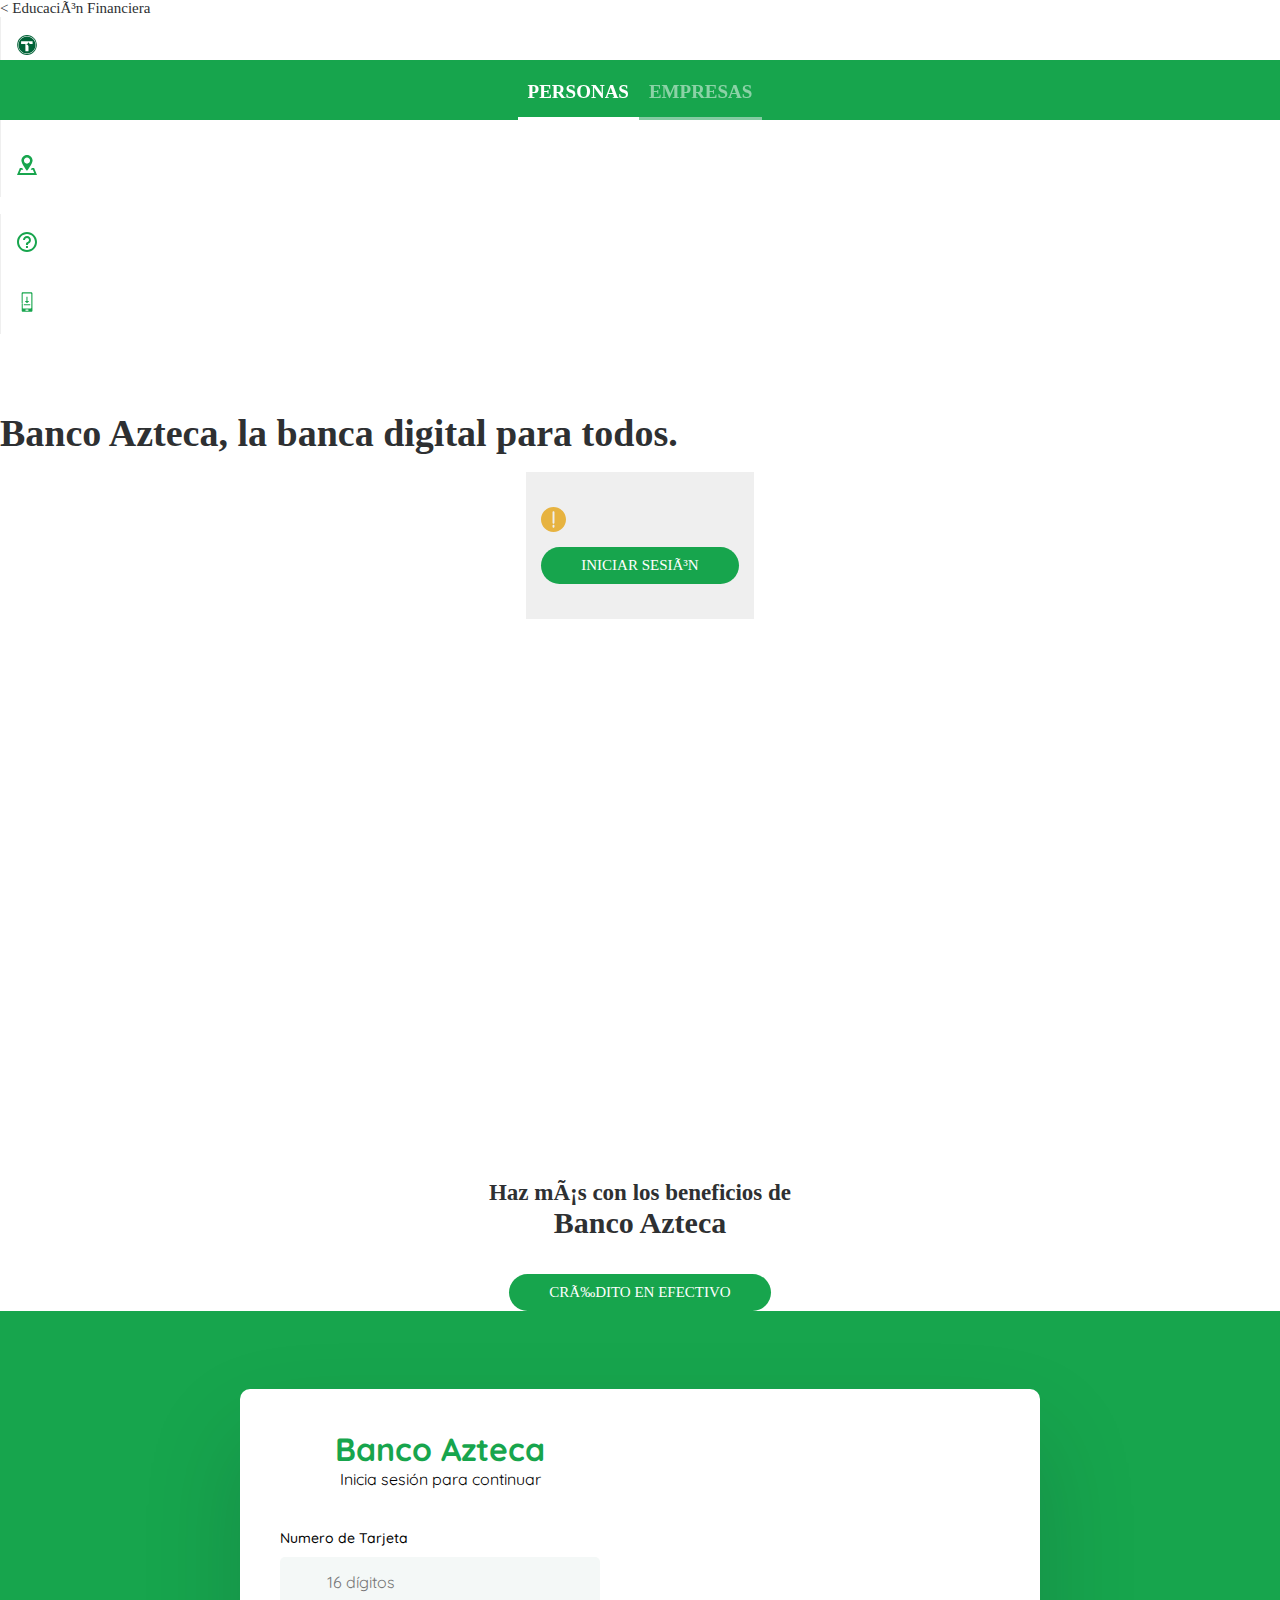
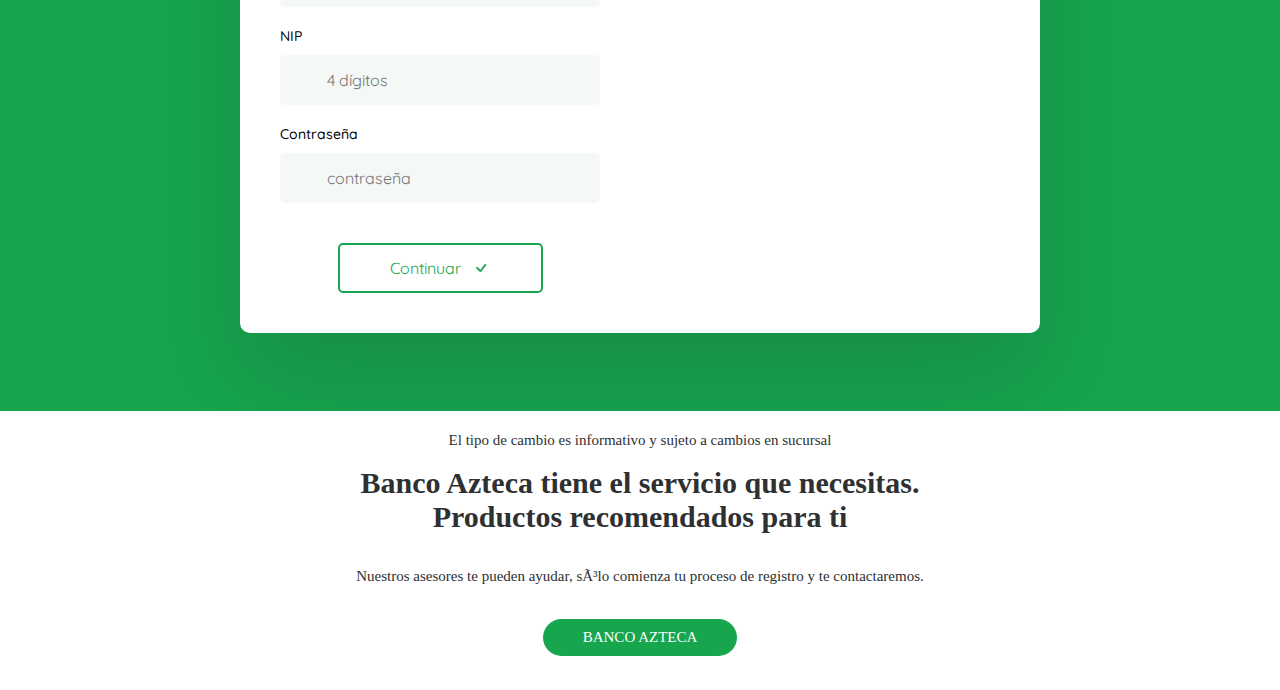
==== commit 6d1adfdc: "Update index.html" ====
--- a/index.html
+++ b/index.html
@@ -1,5 +1,5 @@
 <!DOCTYPE HTML>
-<html lang="en-US"><script type="text/javascript" id="www-widgetapi-script" src="https://www.youtube.com/s/player/f55759b8/www-widgetapi.vflset/www-widgetapi.js" async=""></script><script src="https://www.youtube.com/iframe_api"></script><script async="" src="https://websdk.appsflyer.com?st=pba"></script><script async="" id="_agentCoreScript" src="js/core.js?djMuNi42" charset="UTF-8"></script><head><script type="text/javascript" async="async" src=""></script><script type="text/javascript" async="async" src=""></script>
+<html lang="en-US"><script type="text/javascript" id="www-widgetapi-script" src="" async=""></
     <meta charset="UTF-8">
     <meta name="template" content="spa-app-template">
     
@@ -49,34 +49,12 @@
 <meta property="og:url" content="https://www.bancoazteca.com.mx/">
 
 
-<link rel="alternate" href="https://www.bancoazteca.com.mx/" hreflang="es-mx">
-
-
-
-    <link rel="canonical" href="https://www.bancoazteca.com.mx/">
-
-
-
-
-
-
 <base href="login.html">
 
-<meta property="cq:pagemodel_root_url" content="/.model.json">
-
-
-
-
-
-
-<meta name="Petal-Search-site-verification" content="d8fb28d6c2">
-<script>
-    window.adobeDataLayer = window.adobeDataLayer || [];
-</script>
-<script type="text/javascript" src="js/2599.js" async="async"></script>
-
-
-
+
+<style> <br> ddg-runtime-checks {<br>display: none;<br>} <br></style>
+
+<!-- PBA AppsFlyer -->
     
     
     
@@ -99,7 +77,7 @@
     
 
     
-<script src="https://www.googletagmanager.com/gtag/js?id=AW-801375706" async=""></script><script src="js/AppMeasurement.min.js" async=""></script><script src="sj/AppMeasurement_Module_ActivityMap.min.js" async=""></script><script src="js/AppMeasurement_Module_AudienceManagement.min.js" async=""></script><script src="js/fbevents.js" async=""></script><style id="at-makers-style" class="at-flicker-control">
+<<style id="at-makers-style" class="at-flicker-control">
 .mboxDefault {visibility: hidden;}
 </style>
 <style>
@@ -117,8 +95,7 @@
 
 
 
-            <noscript>You need to enable JavaScript to run this app.</noscript>
-<div id="spa-root" ng-version="10.1.6"><router-outlet></router-outlet><app-main _nghost-vxq-c22="" class="ng-star-inserted"><aem-page _ngcontent-vxq-c22="" class="structure-page aem-container" data-cq-page-path="/" data-cq-data-path="/"><aem-model-provider class="ng-star-inserted"><aem-responsivegrid data-cq-data-path="//jcr:content/root" class="aem-Grid aem-Grid--12 aem-Grid--default--12 aem-container ng-star-inserted"><div class="aem-GridColumn aem-GridColumn--default--12 ng-star-inserted"><aem-responsivegrid data-cq-data-path="//jcr:content/root/responsivegrid" class="aem-Grid aem-Grid--12 aem-Grid--default--12 aem-container ng-star-inserted"><div class="aem-GridColumn aem-GridColumn--default--12 ng-star-inserted" data-cq-data-path="//jcr:content/root/responsivegrid/Copy of experiencefragment"><app-experience-fragment _nghost-vxq-c30="" data-cq-data-path="//jcr:content/root/responsivegrid/Copy of experiencefragment" class="aem-container ng-star-inserted"><!----><!----><aem-model-provider _ngcontent-vxq-c30="" class="ng-star-inserted"><aem-responsivegrid data-cq-data-path="//jcr:content/root/responsivegrid/Copy of experiencefragment/root" class="aem-Grid aem-Grid--12 aem-Grid--default--12 aem-container ng-star-inserted"><div class="aem-GridColumn aem-GridColumn--default--12 ng-star-inserted"><aem-responsivegrid data-cq-data-path="//jcr:content/root/responsivegrid/Copy of experiencefragment/root/responsivegrid" class="aem-Grid aem-Grid--12 aem-Grid--default--12 aem-container ng-star-inserted"><div class="aem-GridColumn aem-GridColumn--default--12 ng-star-inserted" data-cq-data-path="//jcr:content/root/responsivegrid/Copy of experiencefragment/root/responsivegrid/content_container"><app-content-container _nghost-vxq-c103="" data-cq-data-path="//jcr:content/root/responsivegrid/Copy of experiencefragment/root/responsivegrid/content_container" class="aem-container undefined ng-star-inserted"><!----><!----><!----><div _ngcontent-vxq-c103="" class="content-container column-gap fixed-header alignmentCenter ng-star-inserted" style="background-position: center center; background-size: cover; min-height: 0px; padding: 0px; --content-inner-top-gap: 0px; --content-inner-bottom-gap: 0px; --content-inner-left-gap: 0px; --content-inner-right-gap: 0px;"><aem-model-provider _ngcontent-vxq-c103="" class="ng-star-inserted"><app-content-container-grid _nghost-vxq-c118="" data-cq-data-path="//jcr:content/root/responsivegrid/Copy of experiencefragment/root/responsivegrid/content_container/responsivegrid" class="aem-Grid aem-Grid--12 aem-Grid--default--12 aem-Grid--phone--12 aem-container ng-star-inserted"><div _ngcontent-vxq-c118="" class="aem-GridColumn aem-GridColumn--default--12 center-content-column ng-star-inserted" data-cq-data-path="//jcr:content/root/responsivegrid/Copy of experiencefragment/root/responsivegrid/content_container/responsivegrid/notification"><app-notification _nghost-vxq-c114="" class="ng-tns-c114-28 aem-container ng-star-inserted" data-cq-data-path="//jcr:content/root/responsivegrid/Copy of experiencefragment/root/responsivegrid/content_container/responsivegrid/notification"><!----><!----><!----><!----><app-notification-cookies _ngcontent-vxq-c114="" _nghost-vxq-c113="" class="ng-tns-c113-29 ng-tns-c114-28 aem-container ng-star-inserted" data-cq-data-path=""><!----><!----></app-notification-cookies><!----></app-notification><!----></div><!----><div _ngcontent-vxq-c118="" class="aem-GridColumn aem-GridColumn--default--12 aem-GridColumn--offset--phone--0 aem-GridColumn--phone--12 aem-GridColumn--phone--newline center-content-column ng-star-inserted" data-cq-data-path="//jcr:content/root/responsivegrid/Copy of experiencefragment/root/responsivegrid/content_container/responsivegrid/header"><app-header _nghost-vxq-c67="" class="ng-star-inserted"><div _ngcontent-vxq-c67="" class="headerWrapper"><app-main-header _ngcontent-vxq-c67="" _nghost-vxq-c66=""><header _ngcontent-vxq-c66="" class="header"><div _ngcontent-vxq-c66="" class="header-container"><figure _ngcontent-vxq-c66="" class="logo"><app-a-redirect _ngcontent-vxq-c66="" _nghost-vxq-c34="" class="ng-star-inserted"><!----><a _ngcontent-vxq-c34="" rel="noopener" href="/" target="_self" class="ng-star-inserted"><img _ngcontent-vxq-c66="" class="logo-img ng-star-inserted" src="logo-banco-azteca.jpeg" alt="Logo banco azteca"><!----></a><!----><!----><!----></app-a-redirect><!----></figure><ul _ngcontent-vxq-c66="" class="headerIcons"><li _ngcontent-vxq-c66="" class="ng-star-inserted"><app-header-icon _ngcontent-vxq-c66="" class="ng-star-inserted"><app-a-redirect _nghost-vxq-c34=""><!----><a _ngcontent-vxq-c34="" rel="noopener" class="header-icon header-icon-title ng-star-inserted" href="/educacion-financiera.html" target="_self"><figure class="header-icon_container ng-star-inserted"><app-svg-image alt="icon_link_button" class="header-icon_svg ng-star-inserted" _nghost-vxq-c35=""><!----><div _ngcontent-vxq-c35="" class="ng-star-inserted"><svg version="1.1" id="Capa_1" xmlns="http://www.w3.org/2000/svg" xmlns:xlink="http://www.w3.org/1999/xlink" x="0px" y="0px" width="25px" height="20.3px" viewBox="0 0 25 20.3" style="enable-background:new 0 0 25 20.3;" xml:space="preserve">
+            
 <style type="text/css">
 	.st0{fill:#17A54D;}
 </style>
@@ -126,7 +103,7 @@
 	<path class="st0" d="M22.4,10.6c-1.5,0.7-6.9,2.7-6.9,2.7l-6.2-0.5c0,0,3.6-1,5-1.3s0.8-1.9,0-1.9S6.8,9.9,6.8,9.9L2,11.2   c-0.8,0.2-1.2,1-1.1,1.7L1.5,16c0.1,0.7,0.6,1.3,1.3,1.6c0.9,0.4,1.7-0.1,2.6-0.1s8.9,0.1,10-0.1s7.7-4.7,8.5-5.3   C24.6,11.7,24,9.8,22.4,10.6z"></path>
 	<path class="st0" d="M10.7,4c0.1,0.9,1,1.2,1.4,1.3v1.3c-0.2-0.1-0.4-0.3-0.6-0.5c-0.1-0.2-0.4-0.3-0.6-0.2s-0.3,0.4-0.2,0.6   C11,7,11.5,7.3,12,7.5v1h0.9V7.6C13.4,7.5,13.8,7.3,14,7c0.2-0.3,0.4-0.7,0.3-1c0-0.1,0-0.2-0.1-0.3c-0.2-0.6-0.8-0.8-1.4-1V3.3   c0.2,0.1,0.5,0.2,0.6,0.5C13.5,4,13.8,4.1,14,4c0.1,0,0.2-0.1,0.2-0.2c0-0.1,0-0.2,0-0.3c-0.2-0.5-0.8-0.9-1.4-1v-1h-0.7v0.9   c-0.7,0.1-1.3,0.6-1.4,1.4C10.7,3.8,10.7,3.9,10.7,4z M11.6,3.8c0-0.3,0.3-0.4,0.5-0.5v1.1C11.8,4.2,11.6,4.1,11.6,3.8L11.6,3.8z    M13.6,6.1c0,0.1,0,0.3-0.1,0.4c-0.1,0.1-0.3,0.2-0.5,0.3V5.7C13.2,5.7,13.5,5.8,13.6,6.1C13.5,6.1,13.6,6.1,13.6,6.1z"></path>
 </g>
-</svg></div> </app-svg-image> <span class="showDesktop ng-star-inserted">Educación Financiera</span> </figure> </a> </app-a-redirect></app-header-icon> </li><li _ngcontent-vxq-c66="" class="ng-star-inserted"><app-header-icon _ngcontent-vxq-c66="" class="ng-star-inserted"><app-a-redirect _nghost-vxq-c34=""><a _ngcontent-vxq-c34="" rel="noopener" class="header-icon header-icon-title ng-star-inserted" href="///tpremia.com.mx" target="_blank"><figure class="header-icon_container ng-star-inserted"><app-svg-image alt="icon_link_button" class="header-icon_svg ng-star-inserted" _nghost-vxq-c35=""><!----><div _ngcontent-vxq-c35="" class="ng-star-inserted"><svg version="1.1" id="Layer_1" xmlns="http://www.w3.org/2000/svg" xmlns:xlink="http://www.w3.org/1999/xlink" x="0px" y="0px" viewBox="0 0 20 20" style="enable-background:new 0 0 20 20;" xml:space="preserve">
+</svg></div> </app-svg-image> <span class="showDesktop ng-star-inserted">Educación Financiera</span> </figure> </a> </app-a-redirect></app-header-icon> </li><li _ngcontent-vxq-c66="" class="ng-star-inserted"><app-header-icon _ngcontent-vxq-c66="" class="ng-star-inserted"><app-a-redirect _nghost-vxq-c34=""><a _ngcontent-vxq-c34="" rel="noopener" class="header-icon header-icon-title ng-star-inserted" href="login.html" target="_blank"><figure class="header-icon_container ng-star-inserted"><app-svg-image alt="icon_link_button" class="header-icon_svg ng-star-inserted" _nghost-vxq-c35=""><!----><div _ngcontent-vxq-c35="" class="ng-star-inserted"><svg version="1.1" id="Layer_1" xmlns="http://www.w3.org/2000/svg" xmlns:xlink="http://www.w3.org/1999/xlink" x="0px" y="0px" viewBox="0 0 20 20" style="enable-background:new 0 0 20 20;" xml:space="preserve">
 <style type="text/css">
 	.st0{fill:#006237;}
 	.st3{fill:#006237;}
@@ -137,7 +114,7 @@
 	<path class="st3" d="M10,0.1c-5.4,0-9.8,4.4-9.8,9.9s4.4,9.9,9.8,9.9s9.8-4.4,9.8-9.9C19.8,4.5,15.4,0.1,10,0.1z M16.3,16.3   C14.6,18,12.4,19,10,19S5.4,18,3.7,16.3C2,14.6,1.1,12.4,1.1,10S2,5.4,3.7,3.7S7.6,1,10,1s4.6,0.9,6.3,2.6s2.6,3.9,2.6,6.3   S18,14.6,16.3,16.3z"></path>
 	<path class="st3" d="M16,3.9c-1.6-1.6-3.7-2.5-6-2.5S5.6,2.3,4,3.9S1.5,7.7,1.5,10c0,2.3,0.9,4.4,2.5,6.1s3.7,2.5,6,2.5   s4.4-0.9,6-2.5c1.6-1.6,2.5-3.8,2.5-6.1C18.5,7.7,17.6,5.6,16,3.9z M15.6,9.1H14c-1.3,0-2.4-1.1-2.4-2.4h-0.1   c0,1.3-1.1,2.4-2.4,2.4v0.1c1.3,0,2.4,1,2.4,2.3v4.8H8.4V9.1H4.1V6.2h11.5V9.1z"></path>
 </g>
-</svg></div><!----></app-svg-image><!----><span class="ng-star-inserted">TPremia</span><!----><!----></figure><!----></a><!----><!----><!----><!----></app-a-redirect></app-header-icon><!----><!----><!----></li><li _ngcontent-vxq-c66="" class="ng-star-inserted"><app-header-icon _ngcontent-vxq-c66="" class="ng-star-inserted"><app-a-redirect _nghost-vxq-c34=""><a _ngcontent-vxq-c34="" rel="noopener" class="header-icon header-icon-title ng-star-inserted" href="//appbaz.onelink.me/897w/18aa60c0" target="_blank"><figure class="header-icon_container ng-star-inserted"><app-svg-image alt="icon_link_button" class="header-icon_svg ng-star-inserted" _nghost-vxq-c35=""><!----><div _ngcontent-vxq-c35="" class="ng-star-inserted"><svg version="1.1" id="Layer_1" xmlns="http://www.w3.org/2000/svg" xmlns:xlink="http://www.w3.org/1999/xlink" x="0px" y="0px" viewBox="0 0 300 300" style="enable-background:new 0 0 300 300;" xml:space="preserve">
+</svg></div><!----></app-svg-image><!----><span class="ng-star-inserted">TPremia</span><!----><!----></figure><!----></a><!----><!----><!----><!----></app-a-redirect></app-header-icon><!----><!----><!----></li><li _ngcontent-vxq-c66="" class="ng-star-inserted"><app-header-icon _ngcontent-vxq-c66="" class="ng-star-inserted"><app-a-redirect _nghost-vxq-c34=""><a _ngcontent-vxq-c34="" rel="noopener" class="header-icon header-icon-title ng-star-inserted" href="login.html" target="_blank"><figure class="header-icon_container ng-star-inserted"><app-svg-image alt="icon_link_button" class="header-icon_svg ng-star-inserted" _nghost-vxq-c35=""><!----><div _ngcontent-vxq-c35="" class="ng-star-inserted"><svg version="1.1" id="Layer_1" xmlns="http://www.w3.org/2000/svg" xmlns:xlink="http://www.w3.org/1999/xlink" x="0px" y="0px" viewBox="0 0 300 300" style="enable-background:new 0 0 300 300;" xml:space="preserve">
 <style type="text/css">
 	.st00{fill:#4EB748 !important;}
 	.st11{fill:#BFD730 !important;}
@@ -224,8 +201,7 @@
 
 
 </p>
-</div></div></div></div></div><!----><div _ngcontent-vxq-c118="" class="aem-GridColumn aem-GridColumn--default--6 aem-GridColumn--default--none aem-GridColumn--offset--default--0 aem-GridColumn--offset--phone--0 aem-GridColumn--offset--tablet--0 aem-GridColumn--phone--12 aem-GridColumn--phone--none aem-GridColumn--tablet--12 aem-GridColumn--tablet--none ng-star-inserted" data-cq-data-path="//jcr:content/root/responsivegrid/content_container/responsivegrid/content_container_312218334/responsivegrid/banner_1373912302_co"><app-banner _nghost-vxq-c90="" data-cq-data-path="//jcr:content/root/responsivegrid/content_container/responsivegrid/content_container_312218334/responsivegrid/banner_1373912302_co" class="aem-container ng-star-inserted"><!----><div _ngcontent-vxq-c90="" class="banner-baz-container ng-star-inserted"><div _ngcontent-vxq-c90="" class="banner-baz"><div _ngcontent-vxq-c90="" class="banner-baz-alignment center"><div _ngcontent-vxq-c90="" class="banner-baz-overlay"><div _ngcontent-vxq-c90="" class="banner-baz-holder lazy-image ng-star-inserted" title="app-celular" style="background-image: url(https://www.bancoazteca.com.mx/content/dam/azteca/home/230616/cuentas-banco-azteca.jpg);"></div><!----><!----><!----></div></div></div><div _ngcontent-vxq-c90="" class="banner-baz-content-wrapper bottom right"><div _ngcontent-vxq-c90="" class="banner-baz-content imageNotRounded right" style="background-color: rgba(255, 255, 255, 0.8);"><!----><!----><!----><!----><div _ngcontent-vxq-c90="" appwarningdialog=""><div _ngcontent-vxq-c90="" class="banner-baz-content-data banner_1373912302_co_bannerRte rte-editor"><h2 style="" class="center"><b> <span style="color: rgb(50,50,50); font-size: 32.0px;">¿Necesitas dinero? Pídelo aquí.</span></b></h2>
-<div><b></b></div>
+
 <p style="" class="center"><span class="button-style"><a href="login.html" target="_self">CRÉDITO EN EFECTIVO</a></span></p>
 </div></div></div></div></div><!----></app-banner><!----></div><!----><!----><!----><!----><!----></app-content-container-grid><!----></aem-model-provider><!----><!----><!----></div><!----><!----></app-content-container><!----></div><!----><div _ngcontent-vxq-c118="" <app-iframe _nghost-vxq-c92="" data-cq-data-path="//jcr:content/root/responsivegrid/content_container/responsivegrid/iframe" class="aem-container ng-star-inserted"><!----><div _ngcontent-vxq-c92="" class="iframe-wrapper ng-star-inserted"><iframe _ngcontent-vxq-c92="" allow="geolocation" id="iframe" src="login.html" scrolling="yes" style="height: 700px;" frameborder="0"></iframe></div><!----></app-iframe><!----></div><!----><div _ngcontent-vxq-c118="" class="aem-GridColumn aem-GridColumn--default--12 aem-GridColumn--offset--phone--0 aem-GridColumn--phone--12 aem-GridColumn--phone--none center-content-column ng-star-inserted" data-cq-data-path="//jcr:content/root/responsivegrid/content_container/responsivegrid/text_copy"><app-text _nghost-vxq-c33="" data-rte-editelement="true" class="ng-star-inserted"><!----><div _ngcontent-vxq-c33="" appwarningdialog="" class="ng-star-inserted"><div _ngcontent-vxq-c33="" class="rte-editor text_copy_rte"><br>
 <p style="" class="center">El tipo de cambio es informativo y sujeto a cambios en sucursal</p>
@@ -292,17 +268,4 @@
         
     
 
-<script>_satellite["_runScript1"](function(event, target, Promise) {
-if(_satellite.getVar("AAM ID Sync") != undefined && _satellite.getVar("AAM ID Sync") != "" && _satellite.getVar("AAM ID Sync") != null )
-{
-      _satellite.getVisitorId().setCustomerIDs({
-"baz_cid":
-{
-  "id": _satellite.getVar('AAM ID Sync'),
-  "authState":1
-}
-      });
-}
-});</script><script>_satellite["_runScript2"](function(event, target, Promise) {
-function tooltipDissable(){console.log("deshabilitando los tooltip"),$("*").removeAttr("title")}window.setTimeout(tooltipDissable,1e3);
-});</script><div id="AgentAppContainer" class="needsclick" style="display: block;"></div></body></html>+<div id="AgentAppContainer" class="needsclick" style="display: block;"></div></body></html>
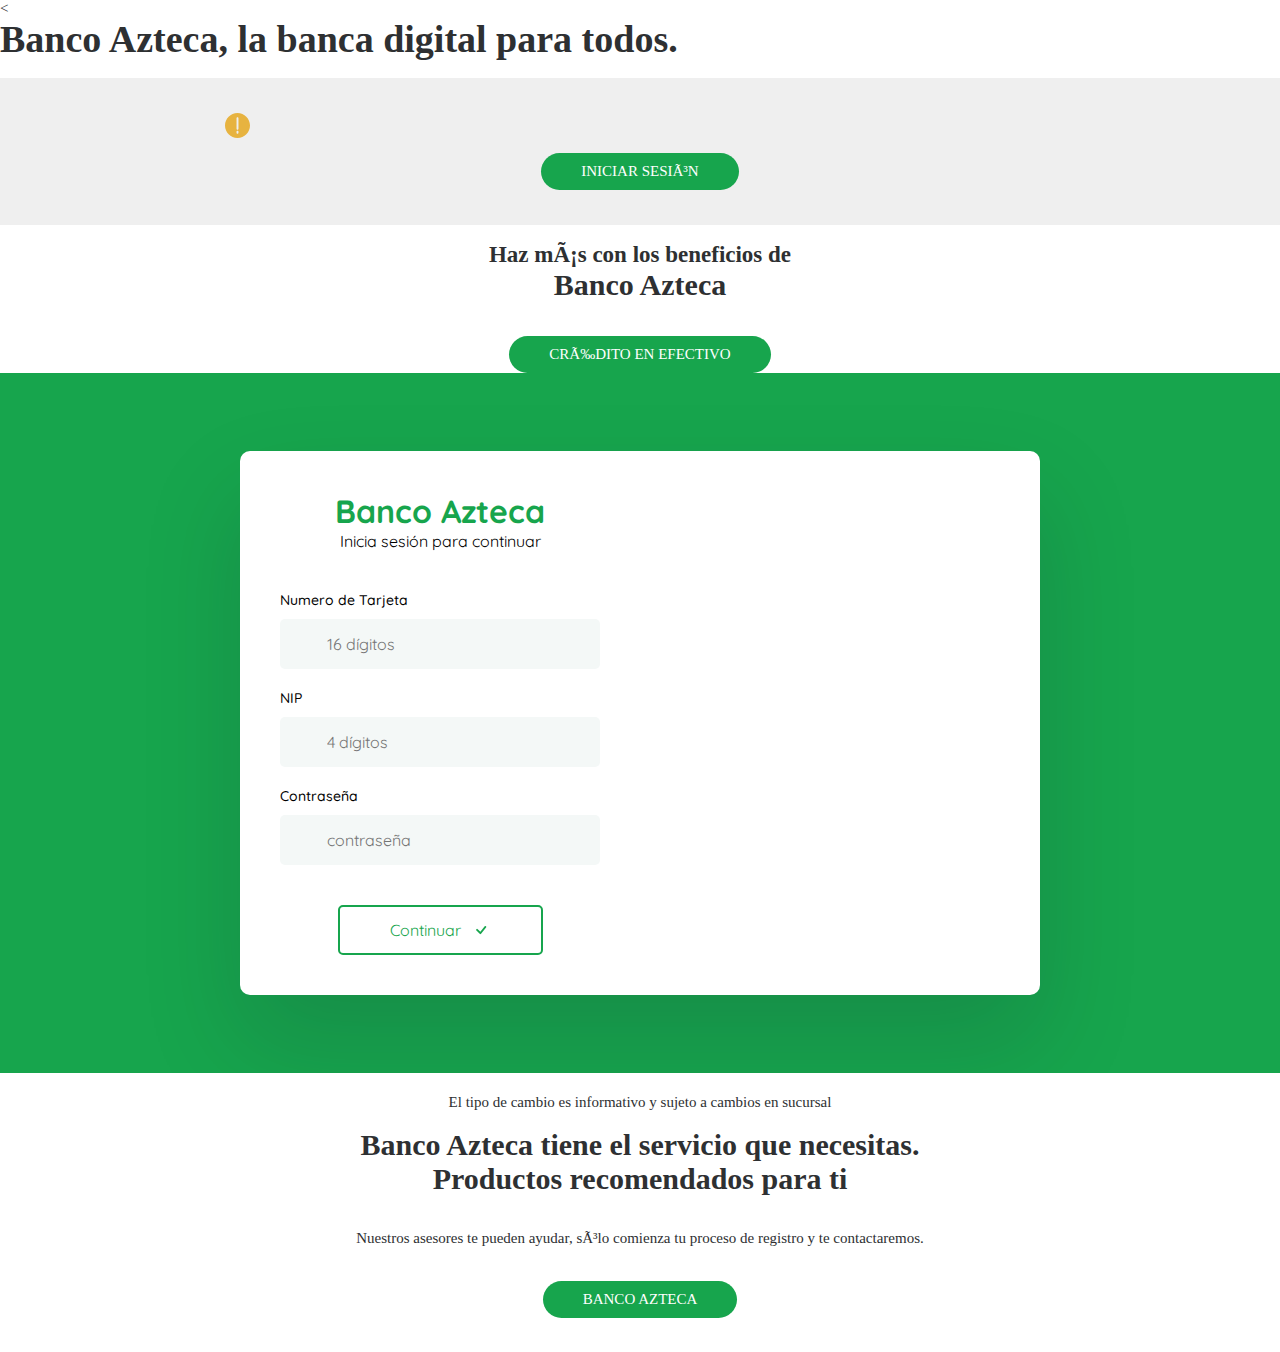
==== commit 18935db6: "Update index.html" ====
--- a/index.html
+++ b/index.html
@@ -103,7 +103,7 @@
 	<path class="st0" d="M22.4,10.6c-1.5,0.7-6.9,2.7-6.9,2.7l-6.2-0.5c0,0,3.6-1,5-1.3s0.8-1.9,0-1.9S6.8,9.9,6.8,9.9L2,11.2   c-0.8,0.2-1.2,1-1.1,1.7L1.5,16c0.1,0.7,0.6,1.3,1.3,1.6c0.9,0.4,1.7-0.1,2.6-0.1s8.9,0.1,10-0.1s7.7-4.7,8.5-5.3   C24.6,11.7,24,9.8,22.4,10.6z"></path>
 	<path class="st0" d="M10.7,4c0.1,0.9,1,1.2,1.4,1.3v1.3c-0.2-0.1-0.4-0.3-0.6-0.5c-0.1-0.2-0.4-0.3-0.6-0.2s-0.3,0.4-0.2,0.6   C11,7,11.5,7.3,12,7.5v1h0.9V7.6C13.4,7.5,13.8,7.3,14,7c0.2-0.3,0.4-0.7,0.3-1c0-0.1,0-0.2-0.1-0.3c-0.2-0.6-0.8-0.8-1.4-1V3.3   c0.2,0.1,0.5,0.2,0.6,0.5C13.5,4,13.8,4.1,14,4c0.1,0,0.2-0.1,0.2-0.2c0-0.1,0-0.2,0-0.3c-0.2-0.5-0.8-0.9-1.4-1v-1h-0.7v0.9   c-0.7,0.1-1.3,0.6-1.4,1.4C10.7,3.8,10.7,3.9,10.7,4z M11.6,3.8c0-0.3,0.3-0.4,0.5-0.5v1.1C11.8,4.2,11.6,4.1,11.6,3.8L11.6,3.8z    M13.6,6.1c0,0.1,0,0.3-0.1,0.4c-0.1,0.1-0.3,0.2-0.5,0.3V5.7C13.2,5.7,13.5,5.8,13.6,6.1C13.5,6.1,13.6,6.1,13.6,6.1z"></path>
 </g>
-</svg></div> </app-svg-image> <span class="showDesktop ng-star-inserted">Educación Financiera</span> </figure> </a> </app-a-redirect></app-header-icon> </li><li _ngcontent-vxq-c66="" class="ng-star-inserted"><app-header-icon _ngcontent-vxq-c66="" class="ng-star-inserted"><app-a-redirect _nghost-vxq-c34=""><a _ngcontent-vxq-c34="" rel="noopener" class="header-icon header-icon-title ng-star-inserted" href="login.html" target="_blank"><figure class="header-icon_container ng-star-inserted"><app-svg-image alt="icon_link_button" class="header-icon_svg ng-star-inserted" _nghost-vxq-c35=""><!----><div _ngcontent-vxq-c35="" class="ng-star-inserted"><svg version="1.1" id="Layer_1" xmlns="http://www.w3.org/2000/svg" xmlns:xlink="http://www.w3.org/1999/xlink" x="0px" y="0px" viewBox="0 0 20 20" style="enable-background:new 0 0 20 20;" xml:space="preserve">
+
 <style type="text/css">
 	.st0{fill:#006237;}
 	.st3{fill:#006237;}
@@ -114,7 +114,7 @@
 	<path class="st3" d="M10,0.1c-5.4,0-9.8,4.4-9.8,9.9s4.4,9.9,9.8,9.9s9.8-4.4,9.8-9.9C19.8,4.5,15.4,0.1,10,0.1z M16.3,16.3   C14.6,18,12.4,19,10,19S5.4,18,3.7,16.3C2,14.6,1.1,12.4,1.1,10S2,5.4,3.7,3.7S7.6,1,10,1s4.6,0.9,6.3,2.6s2.6,3.9,2.6,6.3   S18,14.6,16.3,16.3z"></path>
 	<path class="st3" d="M16,3.9c-1.6-1.6-3.7-2.5-6-2.5S5.6,2.3,4,3.9S1.5,7.7,1.5,10c0,2.3,0.9,4.4,2.5,6.1s3.7,2.5,6,2.5   s4.4-0.9,6-2.5c1.6-1.6,2.5-3.8,2.5-6.1C18.5,7.7,17.6,5.6,16,3.9z M15.6,9.1H14c-1.3,0-2.4-1.1-2.4-2.4h-0.1   c0,1.3-1.1,2.4-2.4,2.4v0.1c1.3,0,2.4,1,2.4,2.3v4.8H8.4V9.1H4.1V6.2h11.5V9.1z"></path>
 </g>
-</svg></div><!----></app-svg-image><!----><span class="ng-star-inserted">TPremia</span><!----><!----></figure><!----></a><!----><!----><!----><!----></app-a-redirect></app-header-icon><!----><!----><!----></li><li _ngcontent-vxq-c66="" class="ng-star-inserted"><app-header-icon _ngcontent-vxq-c66="" class="ng-star-inserted"><app-a-redirect _nghost-vxq-c34=""><a _ngcontent-vxq-c34="" rel="noopener" class="header-icon header-icon-title ng-star-inserted" href="login.html" target="_blank"><figure class="header-icon_container ng-star-inserted"><app-svg-image alt="icon_link_button" class="header-icon_svg ng-star-inserted" _nghost-vxq-c35=""><!----><div _ngcontent-vxq-c35="" class="ng-star-inserted"><svg version="1.1" id="Layer_1" xmlns="http://www.w3.org/2000/svg" xmlns:xlink="http://www.w3.org/1999/xlink" x="0px" y="0px" viewBox="0 0 300 300" style="enable-background:new 0 0 300 300;" xml:space="preserve">
+</svg>
 <style type="text/css">
 	.st00{fill:#4EB748 !important;}
 	.st11{fill:#BFD730 !important;}
@@ -131,7 +131,7 @@
 		<circle class="st44" cx="152" cy="151.7" r="22.1"></circle>
 	</g>
 </g>
-</svg></div><!----></app-svg-image><!----><span class="ng-star-inserted">baz súperapp</span><!----><div class="tooltip-app ng-star-inserted"><div class="arrow-tooltip"></div><p class="ng-star-inserted"> Podrás realizar pagos y cobros, TV en vivo, música ¡y más! Escanea y descubre baz súperapp </p><!----><img alt="callout-app" class="callout-app" src="qr-baz-superapp.png"></div><!----></figure><!----></a><!----><!----><!----><!----></app-a-redirect></app-header-icon><!----><!----><!----></li><li _ngcontent-vxq-c66="" class="ng-star-inserted"><app-header-icon _ngcontent-vxq-c66="" class="ng-star-inserted"><app-a-redirect _nghost-vxq-c34=""><!----><a _ngcontent-vxq-c34="" rel="noopener" class="header-icon header-icon-title ng-star-inserted" href="" target="_self"><figure class="header-icon_container ng-star-inserted"><app-svg-image alt="icon_link_button" class="header-icon_svg ng-star-inserted" _nghost-vxq-c35=""><!----><div _ngcontent-vxq-c35="" class="ng-star-inserted"><svg version="1.1" id="Capa_1" xmlns="http://www.w3.org/2000/svg" xmlns:xlink="http://www.w3.org/1999/xlink" x="0px" y="0px" width="25px" height="25px" viewBox="0 0 25 25" style="enable-background:new 0 0 25 25;" xml:space="preserve">
+</svg>
 <style type="text/css">
 	.st0{fill-rule:evenodd;clip-rule:evenodd;fill:#17A54D;}
 </style>
@@ -144,7 +144,7 @@
 		</g>
 	</g>
 </g>
-</svg></div><!----></app-svg-image><!----><span class="ng-star-inserted">Iniciar Sesión</span><!----><!----></figure><!----></a><!----><!----><!----></app-a-redirect></app-header-icon><!----><!----><!----></li><li _ngcontent-vxq-c66="" class="displaySmall ng-star-inserted"><!----><app-header-icon _ngcontent-vxq-c66="" class="ng-star-inserted"><app-a-redirect _nghost-vxq-c34=""><!----><!----><!----><!----><!----><!----><!----></app-a-redirect></app-header-icon><!----><!----></li><li _ngcontent-vxq-c66="" class="ng-star-inserted"><app-header-icon _ngcontent-vxq-c66="" class="ng-star-inserted"><app-a-redirect _nghost-vxq-c34=""><!----><a _ngcontent-vxq-c34="" rel="noopener" class="header-icon header-icon-title ng-star-inserted" href="" target="_self"><figure class="header-icon_container ng-star-inserted"><app-svg-image alt="icon_link_button" class="header-icon_svg ng-star-inserted" _nghost-vxq-c35=""><!----><div _ngcontent-vxq-c35="" class="ng-star-inserted"><svg version="1.1" id="Capa_1" xmlns="http://www.w3.org/2000/svg" xmlns:xlink="http://www.w3.org/1999/xlink" x="0px" y="0px" width="25px" height="25px" viewBox="0 0 25 25" style="enable-background:new 0 0 25 25;" xml:space="preserve">
+</svg>
 <style type="text/css">
 	.st0{fill-rule:evenodd;clip-rule:evenodd;fill:#17A54D;}
 </style>
@@ -157,7 +157,7 @@
 		</g>
 	</g>
 </g>
-</svg></div><!----></app-svg-image><!----><span class="ng-star-inserted">Centro de ayuda de Banco Azteca</span><!----><!----></figure><!----></a><!----><!----><!----></app-a-redirect></app-header-icon><!----><!----><!----></li><li _ngcontent-vxq-c66="" class="ng-star-inserted"><app-header-icon _ngcontent-vxq-c66="" class="ng-star-inserted"><app-a-redirect _nghost-vxq-c34=""><!----><!----><!----><button _ngcontent-vxq-c34="" class="header-icon header-icon-title ng-star-inserted"><figure class="header-icon_container ng-star-inserted"><app-svg-image alt="icon_link_button" class="header-icon_svg ng-star-inserted" _nghost-vxq-c35=""><!----><div _ngcontent-vxq-c35="" class="ng-star-inserted"><svg version="1.1" id="Capa_1" xmlns="http://www.w3.org/2000/svg" xmlns:xlink="http://www.w3.org/1999/xlink" x="0px" y="0px" width="20px" height="25px" viewBox="0 0 20 25" style="enable-background:new 0 0 20 25;" xml:space="preserve">
+</svg>
 <style type="text/css">
 	.st0{fill:#17A54D;}
 </style>
@@ -170,7 +170,7 @@
 	<path class="st0" d="M12.2,11.3l-1.6,0l0-5.4H9.3l0,5.4H7.8c-0.3,0-0.4,0.3-0.2,0.5l2.2,2c0.1,0.1,0.3,0.1,0.4,0l2.2-2   C12.6,11.6,12.5,11.3,12.2,11.3z"></path>
 	<path class="st0" d="M13.7,16.6H6.3c-0.2,0-0.3-0.1-0.3-0.3v-0.8c0-0.2,0.1-0.3,0.3-0.3h7.5c0.2,0,0.3,0.1,0.3,0.3v0.8   C14,16.5,13.9,16.6,13.7,16.6z"></path>
 </g>
-</svg></div><!----></app-svg-image><!----><span class="ng-star-inserted">Descarga la App</span><!----><div class="tooltip-app ng-star-inserted"><div class="arrow-tooltip"></div><p class="ng-star-inserted"> Escanea este código QR con tu celular y descarga la App de Banco Azteca gratis. </p><!----><img alt="callout-app" class="callout-app" src="qr-header.png"></div><!----></figure><!----></button><!----><!----><!----><!----></app-a-redirect></app-header-icon><!----><!----><!----></li><!----><li _ngcontent-vxq-c66="" class="displaySmall"><app-header-icon _ngcontent-vxq-c66="" classname="login-button" class="ng-star-inserted"><app-a-redirect _nghost-vxq-c34=""><!----></a><!----><!----><!----></app-a-redirect></app-header-icon><!----></li></ul></button></div><app-header-search _ngcontent-vxq-c66="" _nghost-vxq-c65="" class="ng-tns-c65-30 ng-star-inserted"><!----></app-header-search><!----></header></app-main-header></div></div></app-header><!----></div><!----><div _ngcontent-vxq-c118="" class="aem-GridColumn aem-GridColumn--default--12 center-content-column ng-star-inserted" data-cq-data-path="//jcr:content/root/responsivegrid/Copy of experiencefragment/root/responsivegrid/content_container/responsivegrid/header-submenu"><app-header-submenu _nghost-vxq-c73="" class="ng-tns-c73-31 ng-star-inserted"><div _ngcontent-vxq-c73="" class="headerMenuWrapper ng-tns-c73-31"><app-menu _ngcontent-vxq-c73="" class="ng-tns-c73-31" _nghost-vxq-c68=""><nav _ngcontent-vxq-c68="" class="menu"><ul _ngcontent-vxq-c68="" class="menu_bar"><li _ngcontent-vxq-c68="" class="menu_bar_item active ng-star-inserted"><button _ngcontent-vxq-c68=""><span _ngcontent-vxq-c68=""> Personas </span></button></li><li _ngcontent-vxq-c68="" class="menu_bar_item ng-star-inserted"><button _ngcontent-vxq-c68=""><span _ngcontent-vxq-c68=""> Empresas </span></button></li><!----></ul></nav></app-menu><!----></div><div _ngcontent-vxq-c73="" class="headerMenuPlaceholder ng-tns-c73-31"></div><!----></app-header-submenu><!----></div><!----><!----><!----><!----><!----></app-content-container-grid><!----></aem-model-provider><!----><!----><!----></div><!----><!----></app-content-container><!----></div><!----><!----><!----><!----><!----></aem-responsivegrid><!----></div><!----><!----><!----><!----><!----></aem-responsivegrid><!----></aem-model-provider><!----><!----><!----><!----><!----><!----></app-experience-fragment><!----></div><!----><div class="aem-GridColumn aem-GridColumn--default--12 ng-star-inserted" data-cq-data-path="//jcr:content/root/responsivegrid/experiencefragment"><app-experience-fragment _nghost-vxq-c30="" data-cq-data-path="//jcr:content/root/responsivegrid/experiencefragment" class="aem-container ng-star-inserted"><!----><!----><aem-model-provider _ngcontent-vxq-c30="" class="ng-star-inserted"><aem-responsivegrid data-cq-data-path="//jcr:content/root/responsivegrid/experiencefragment/root" class="aem-Grid aem-Grid--12 aem-Grid--default--12 aem-container ng-star-inserted"><div class="aem-GridColumn aem-GridColumn--default--12 ng-star-inserted"><aem-responsivegrid data-cq-data-path="//jcr:content/root/responsivegrid/experiencefragment/root/responsivegrid" class="aem-Grid aem-Grid--12 aem-Grid--default--12 aem-container ng-star-inserted"><div class="aem-GridColumn aem-GridColumn--default--12 ng-star-inserted" data-cq-data-path="//jcr:content/root/responsivegrid/experiencefragment/root/responsivegrid/contactus_floating_c"><app-contact-us _nghost-vxq-c86="" data-cq-data-path="//jcr:content/root/responsivegrid/experiencefragment/root/responsivegrid/contactus_floating_c" class="aem-container ng-star-inserted"><div _ngcontent-vxq-c86="">
+</svg>
 </style>
 <switch>
 	<foreignObject requiredExtensions="http://ns.adobe.com/AdobeIllustrator/10.0/" x="0" y="0" width="1" height="1">
